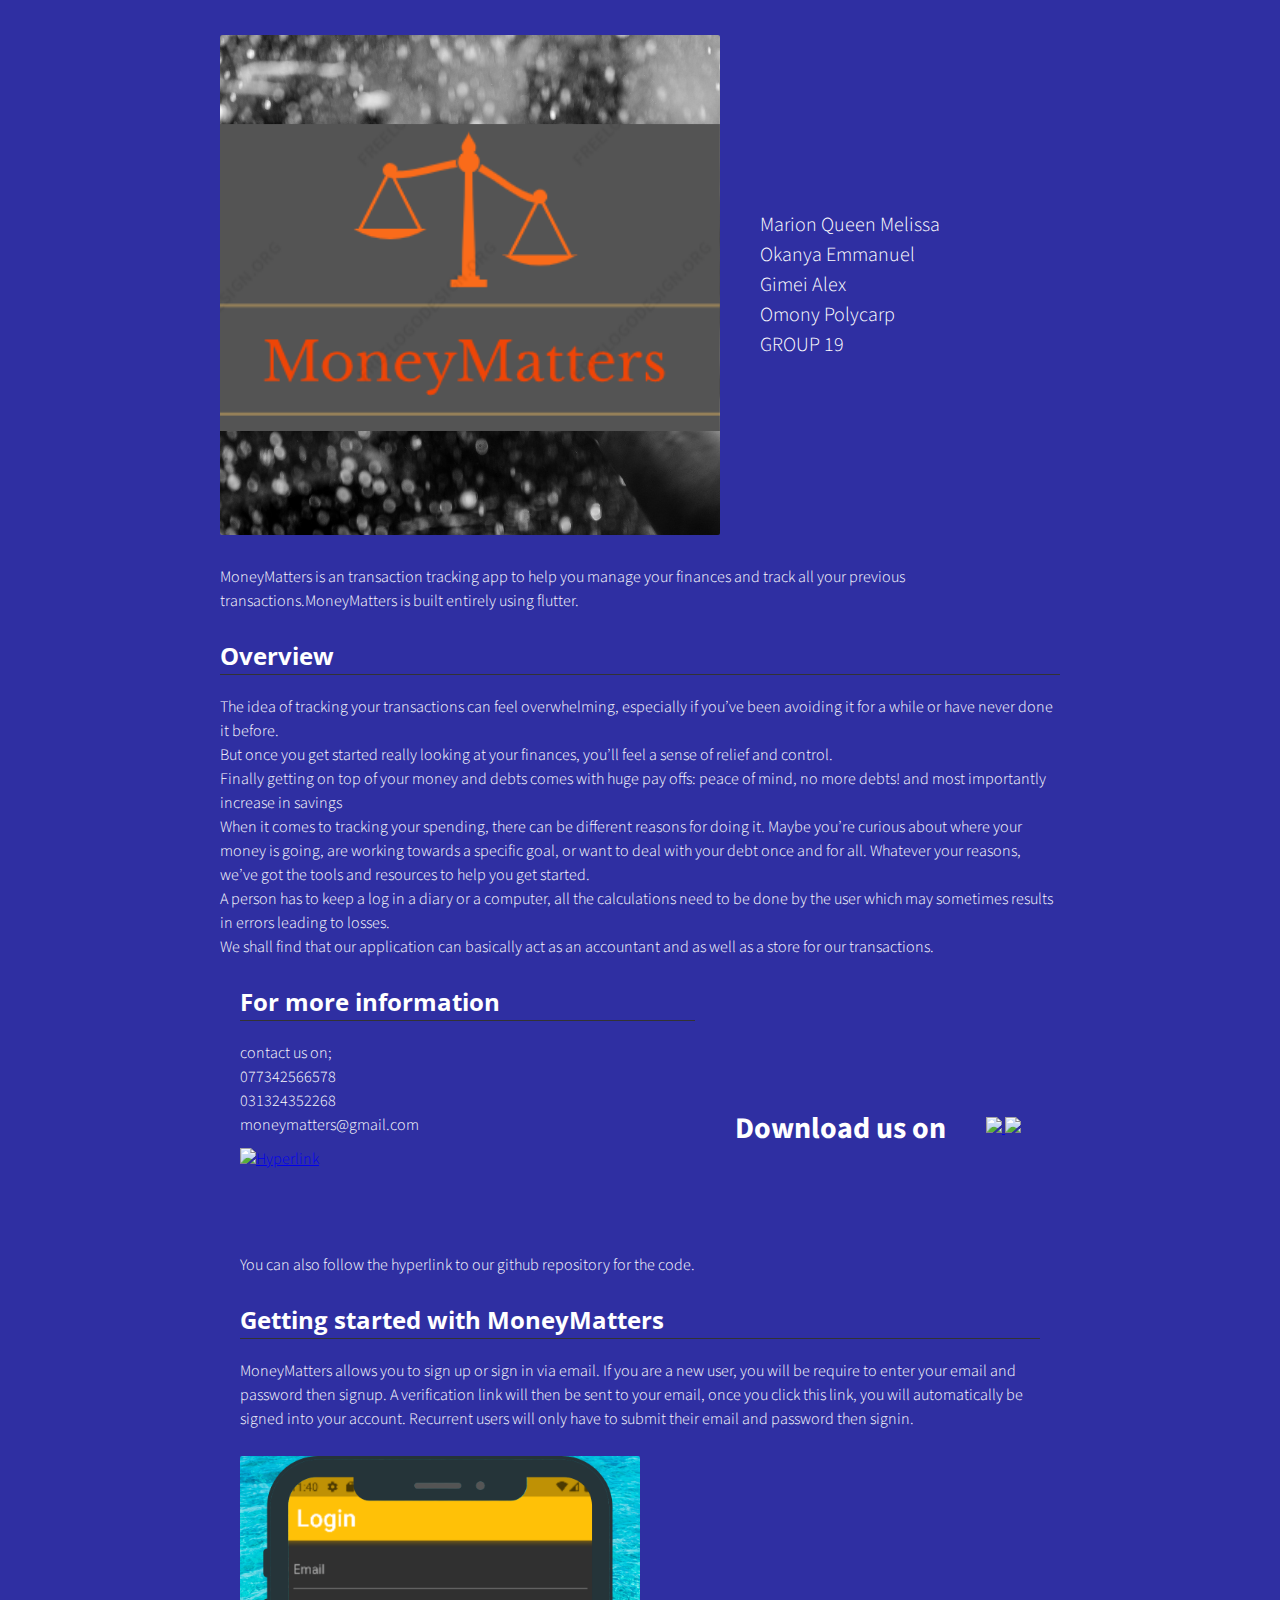
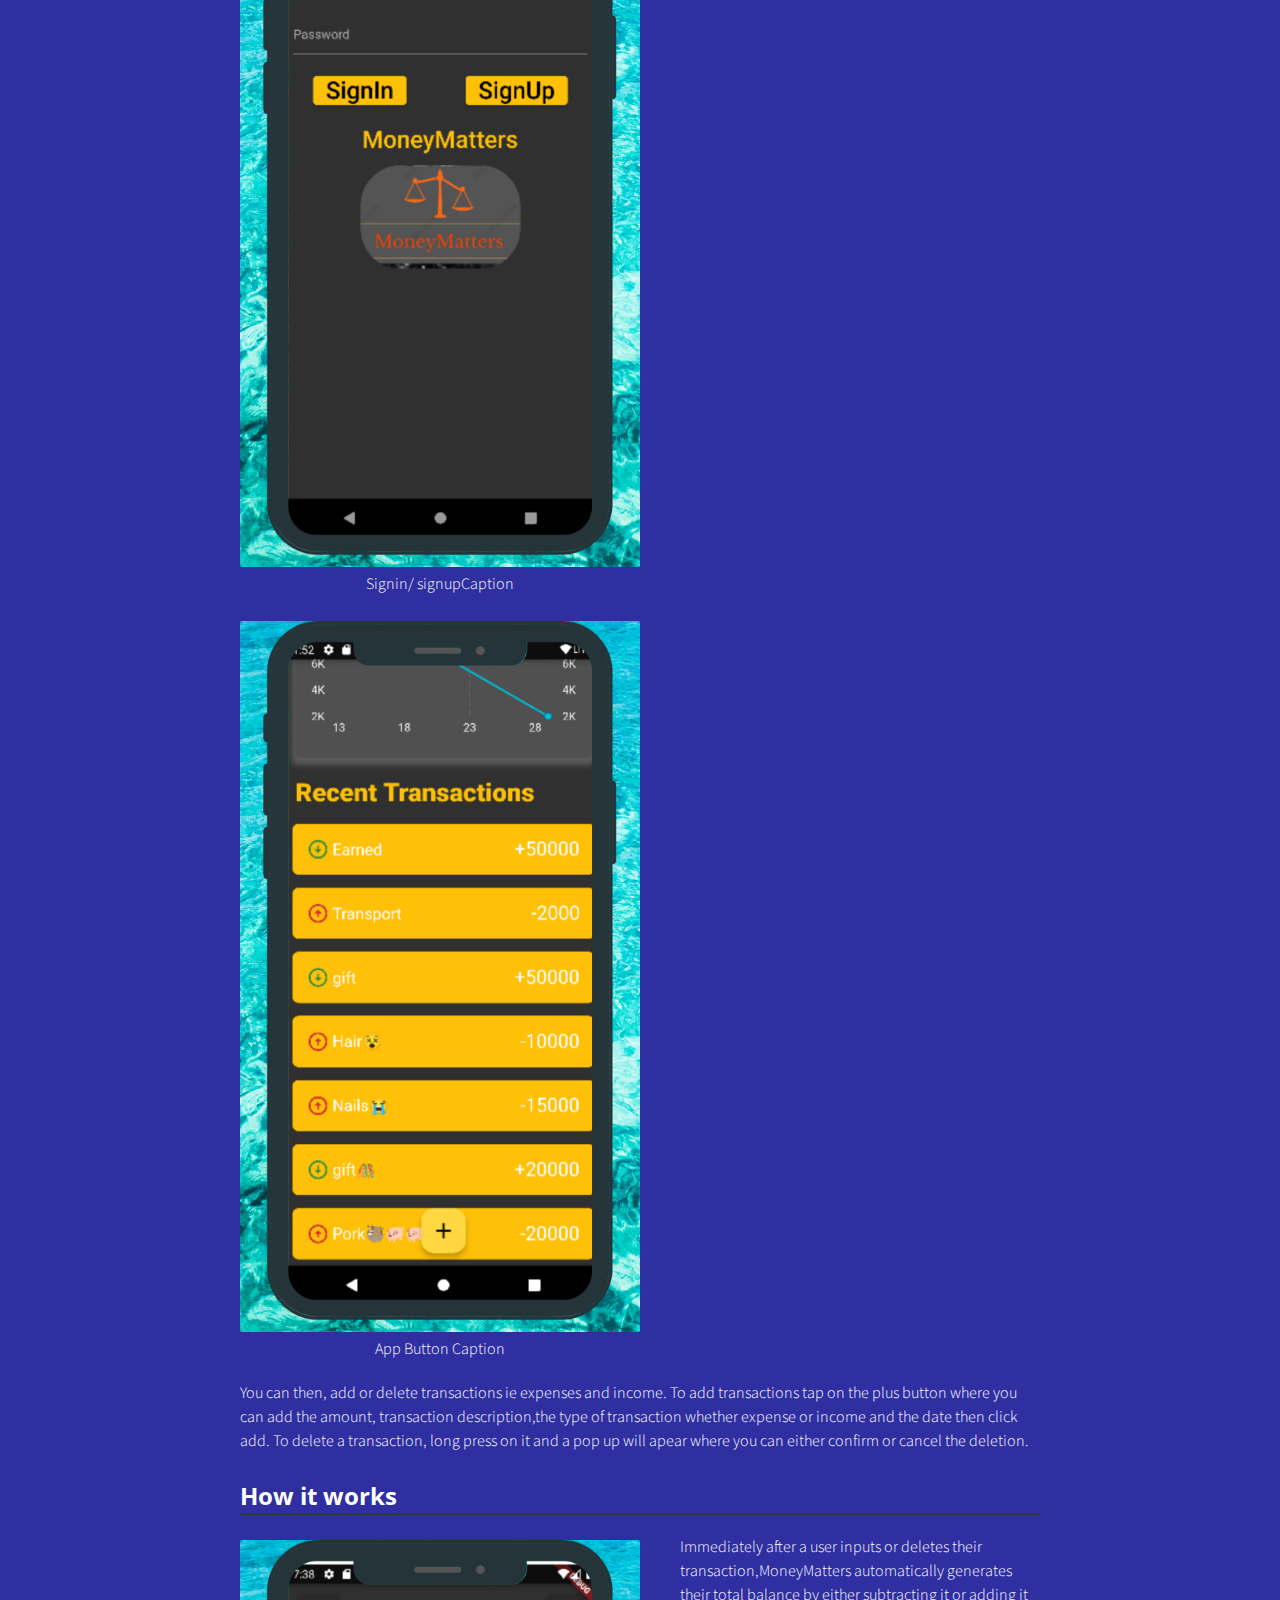
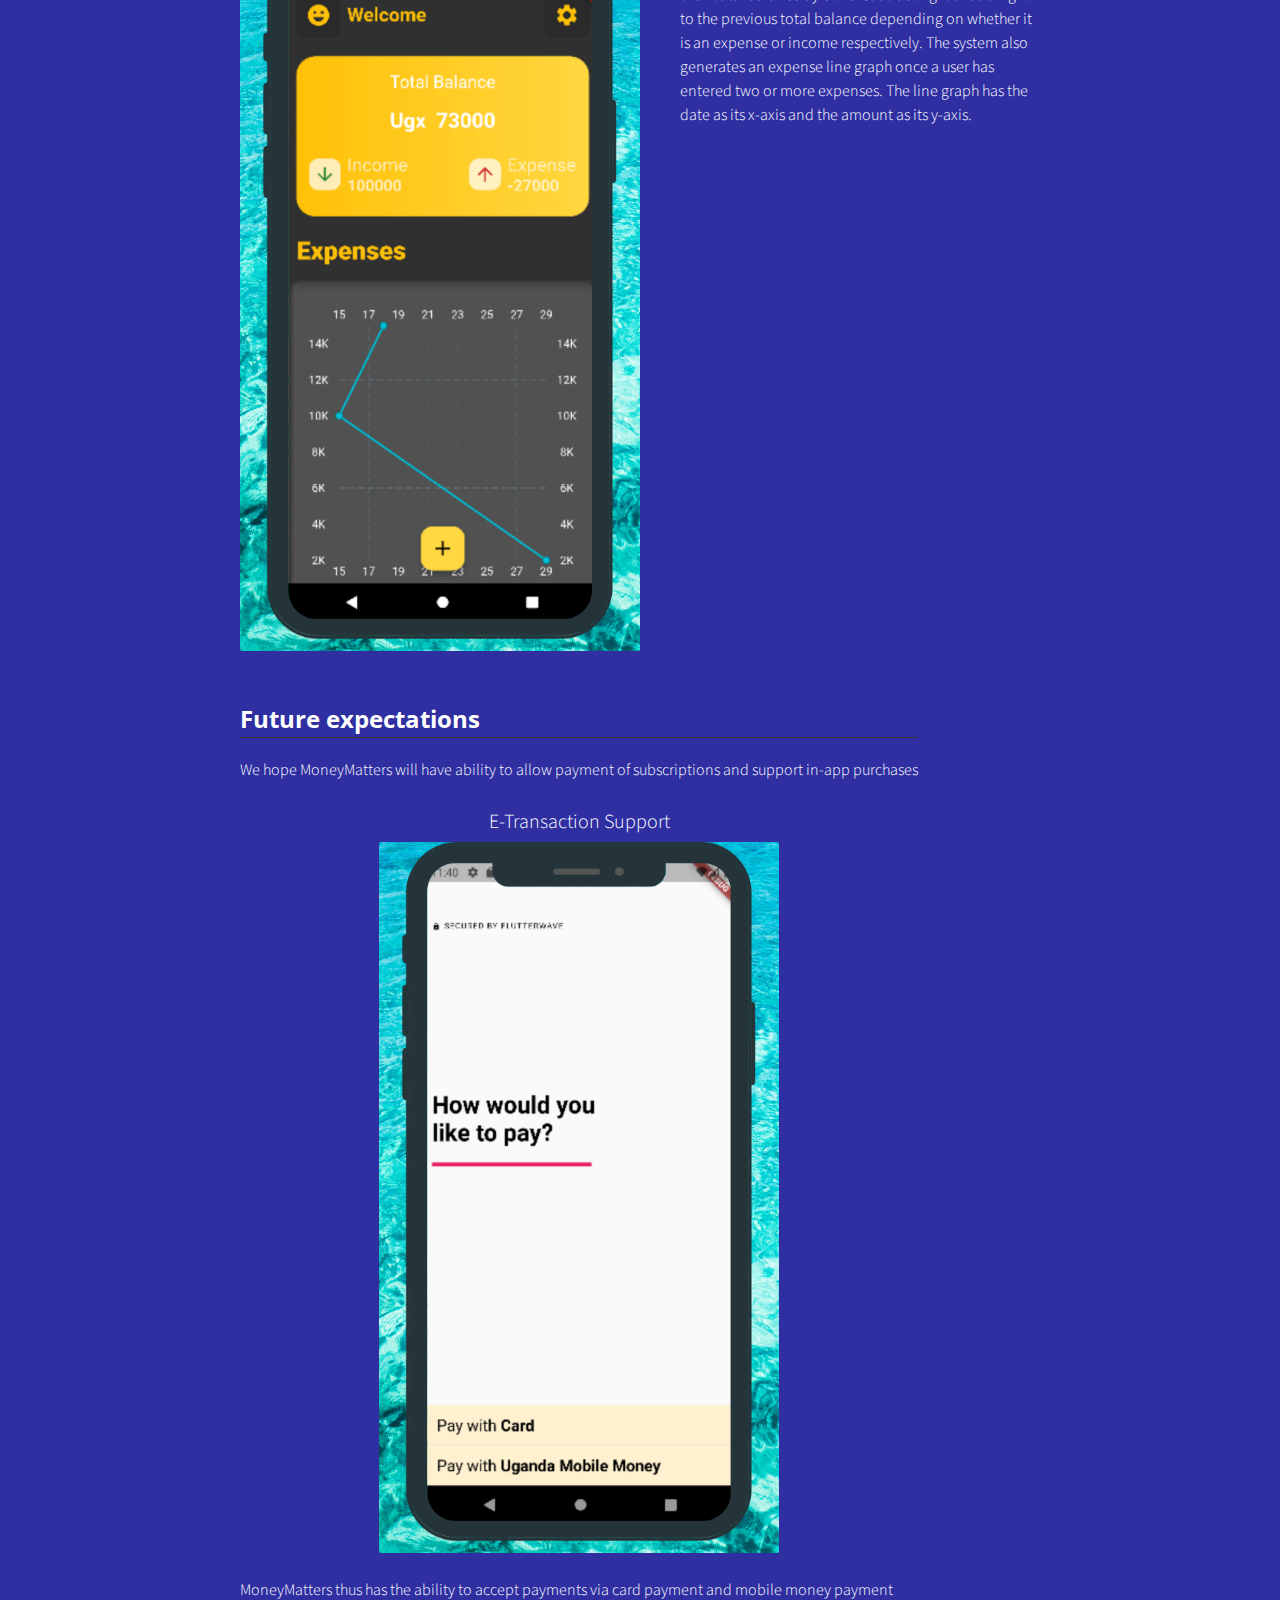
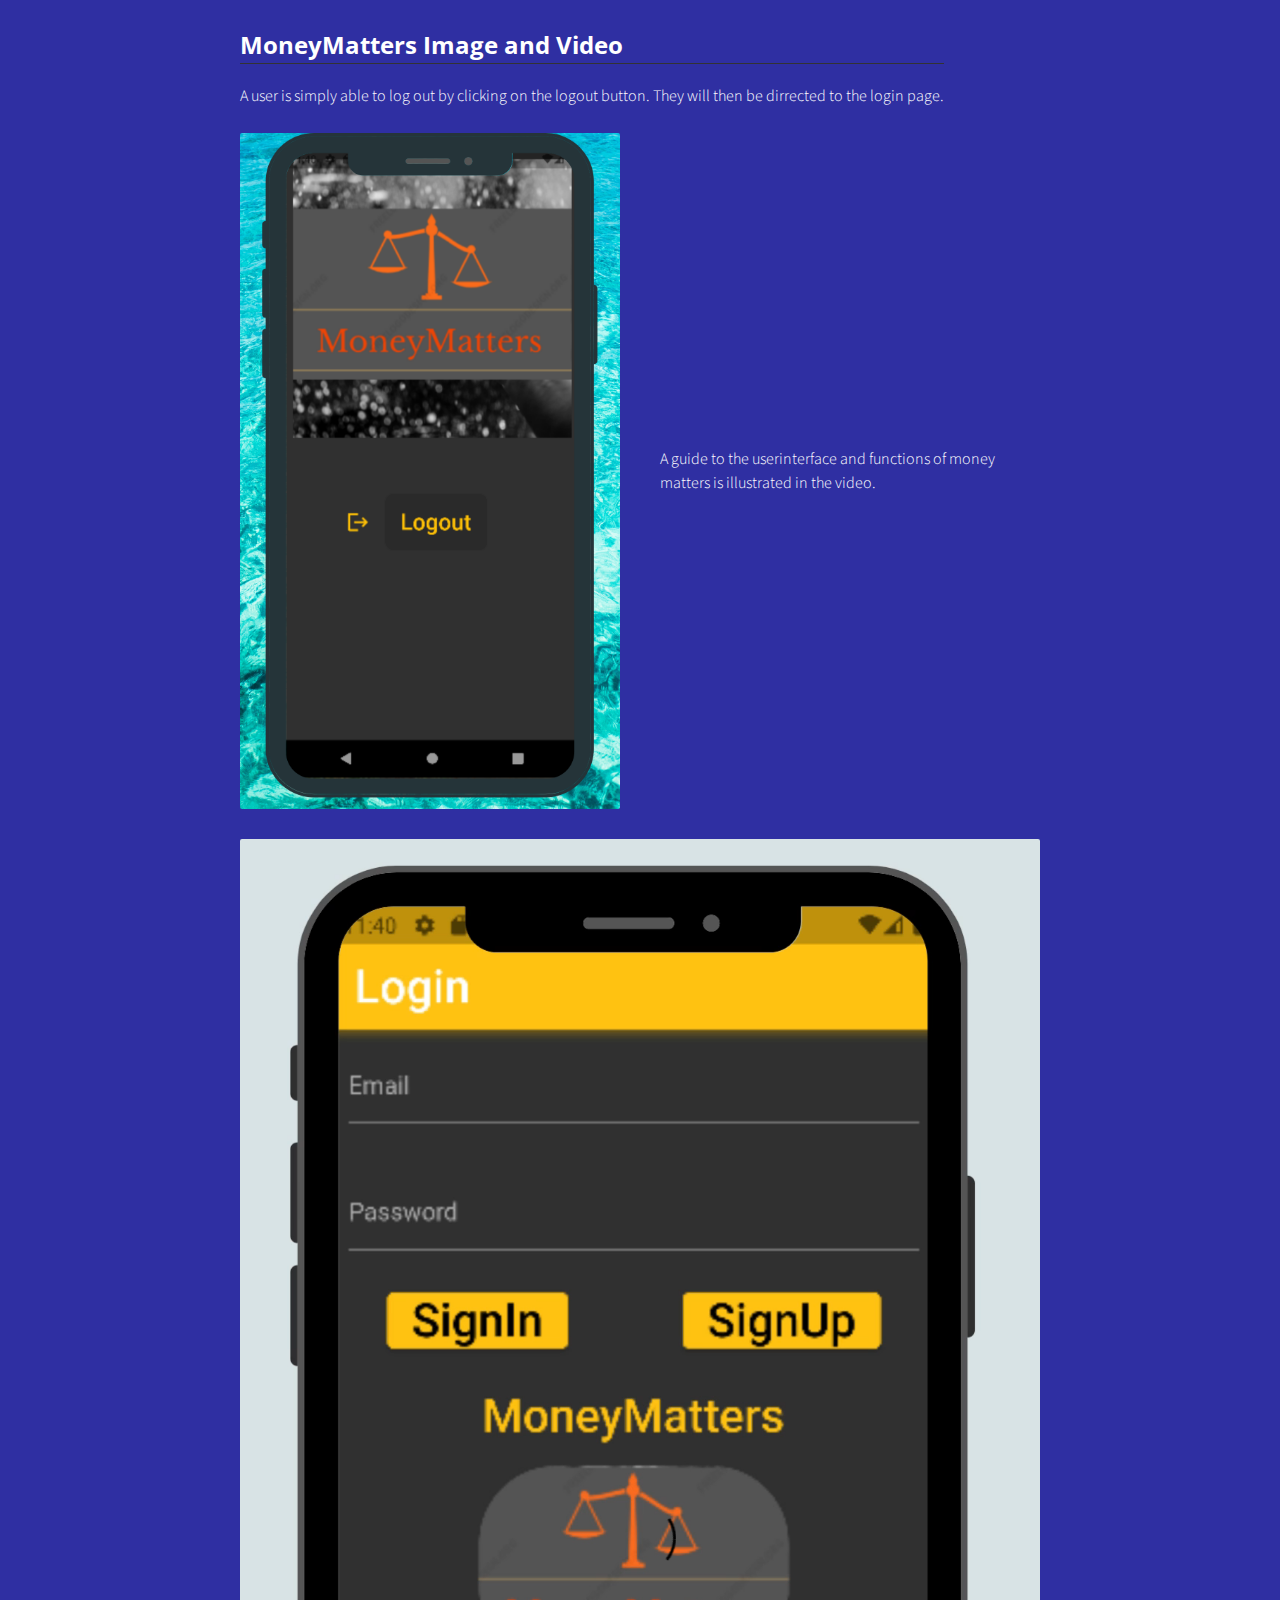
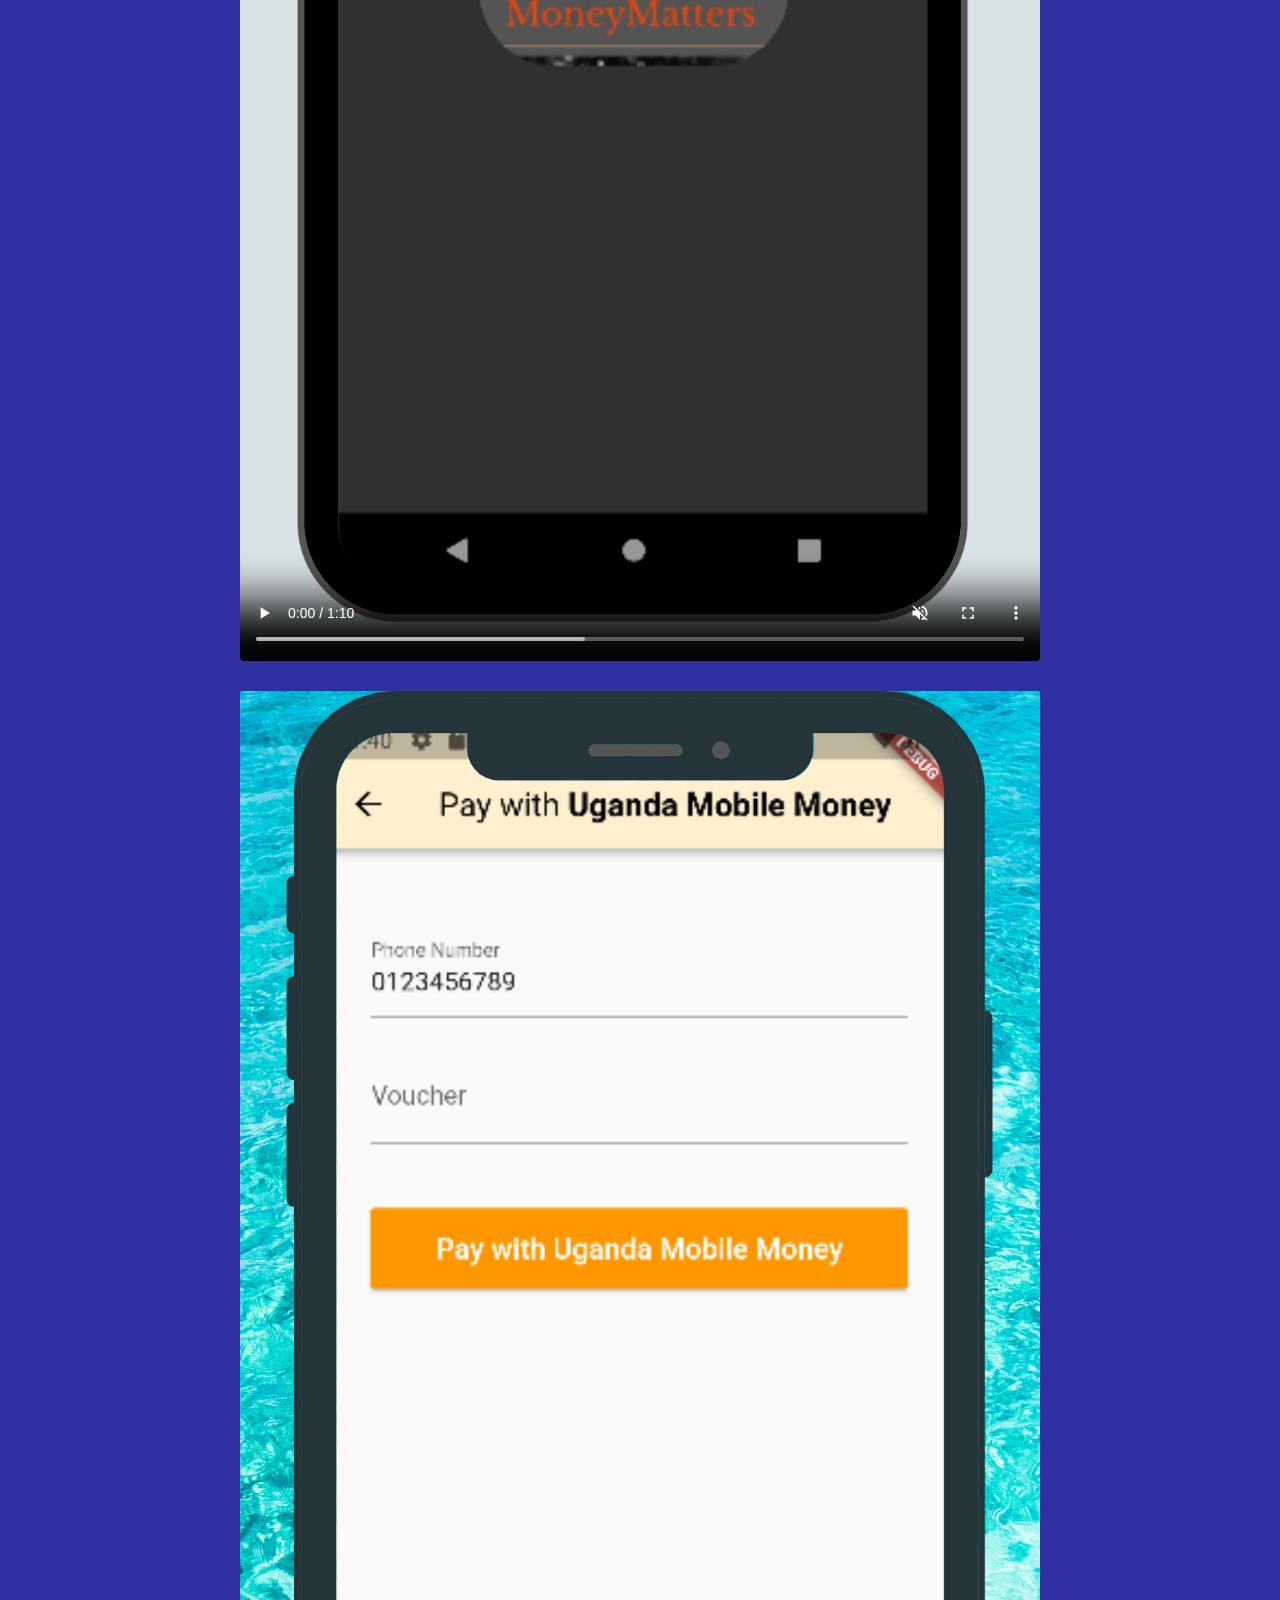
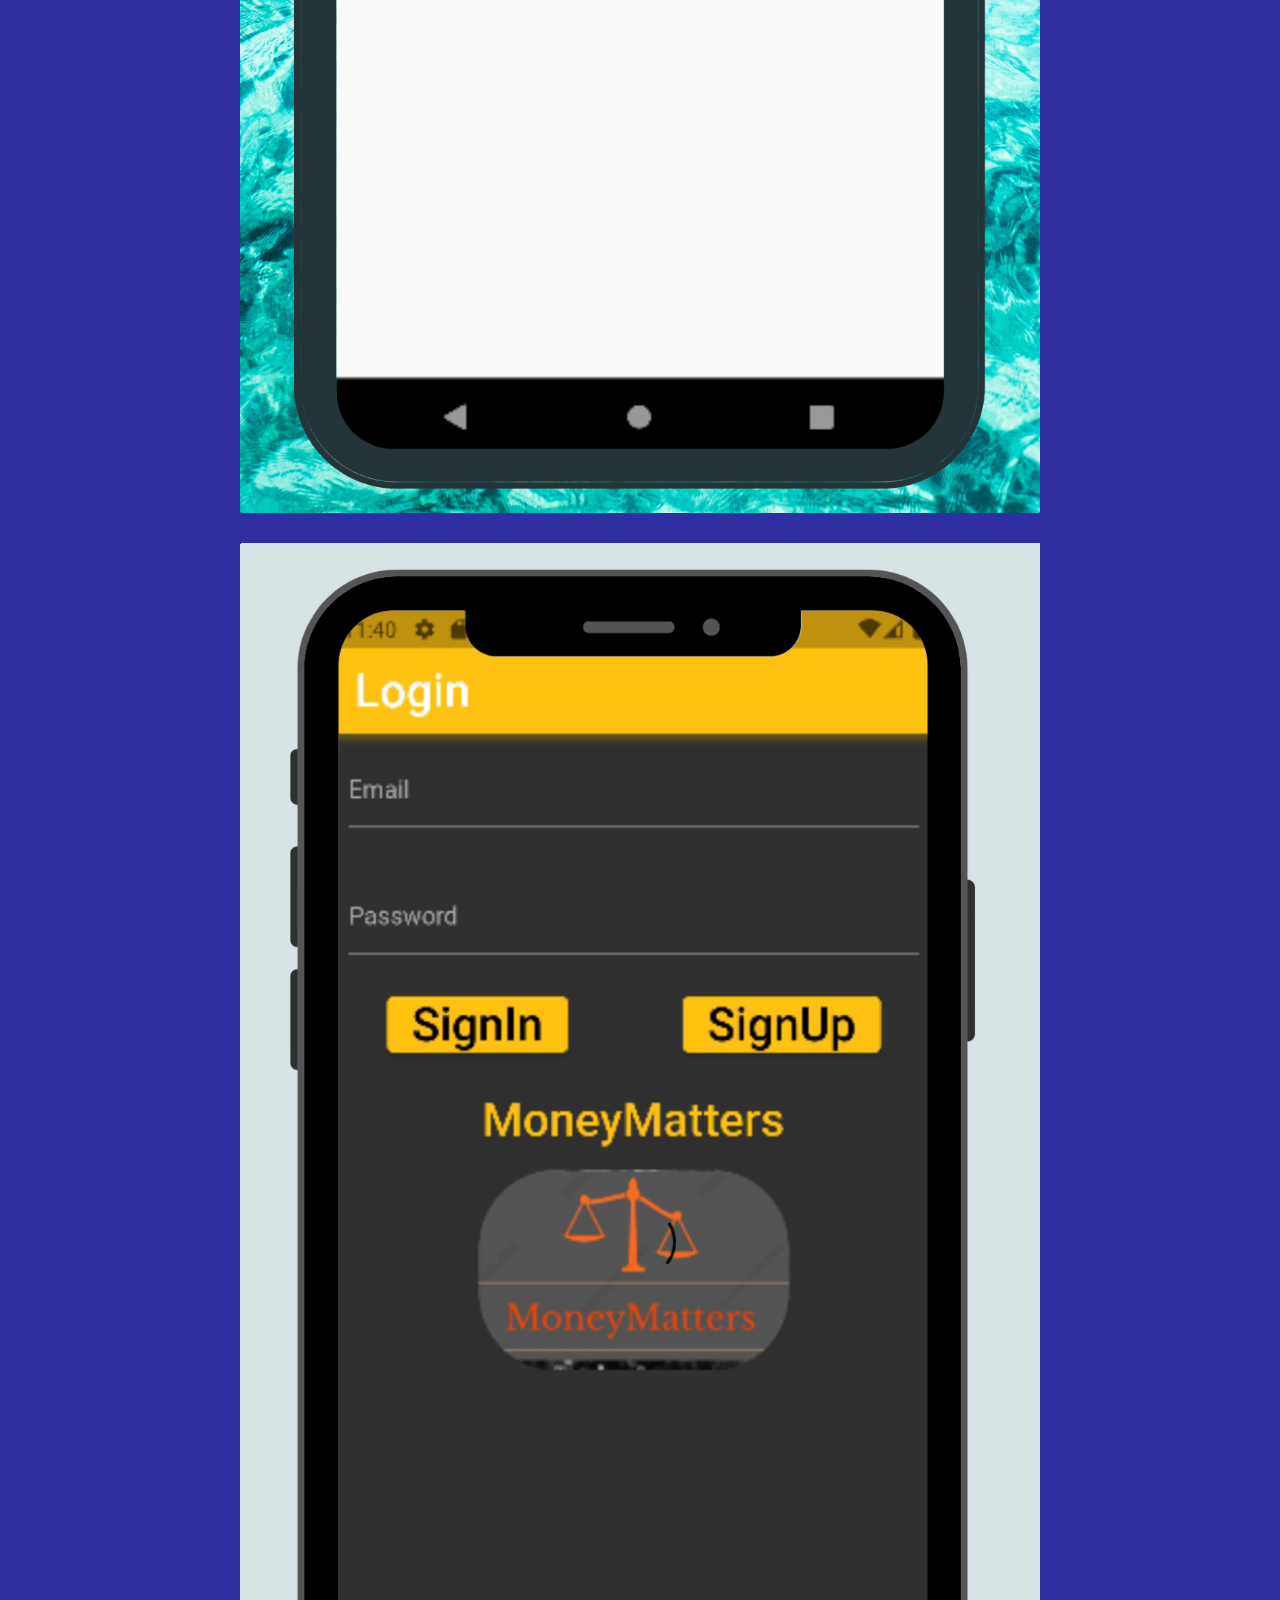
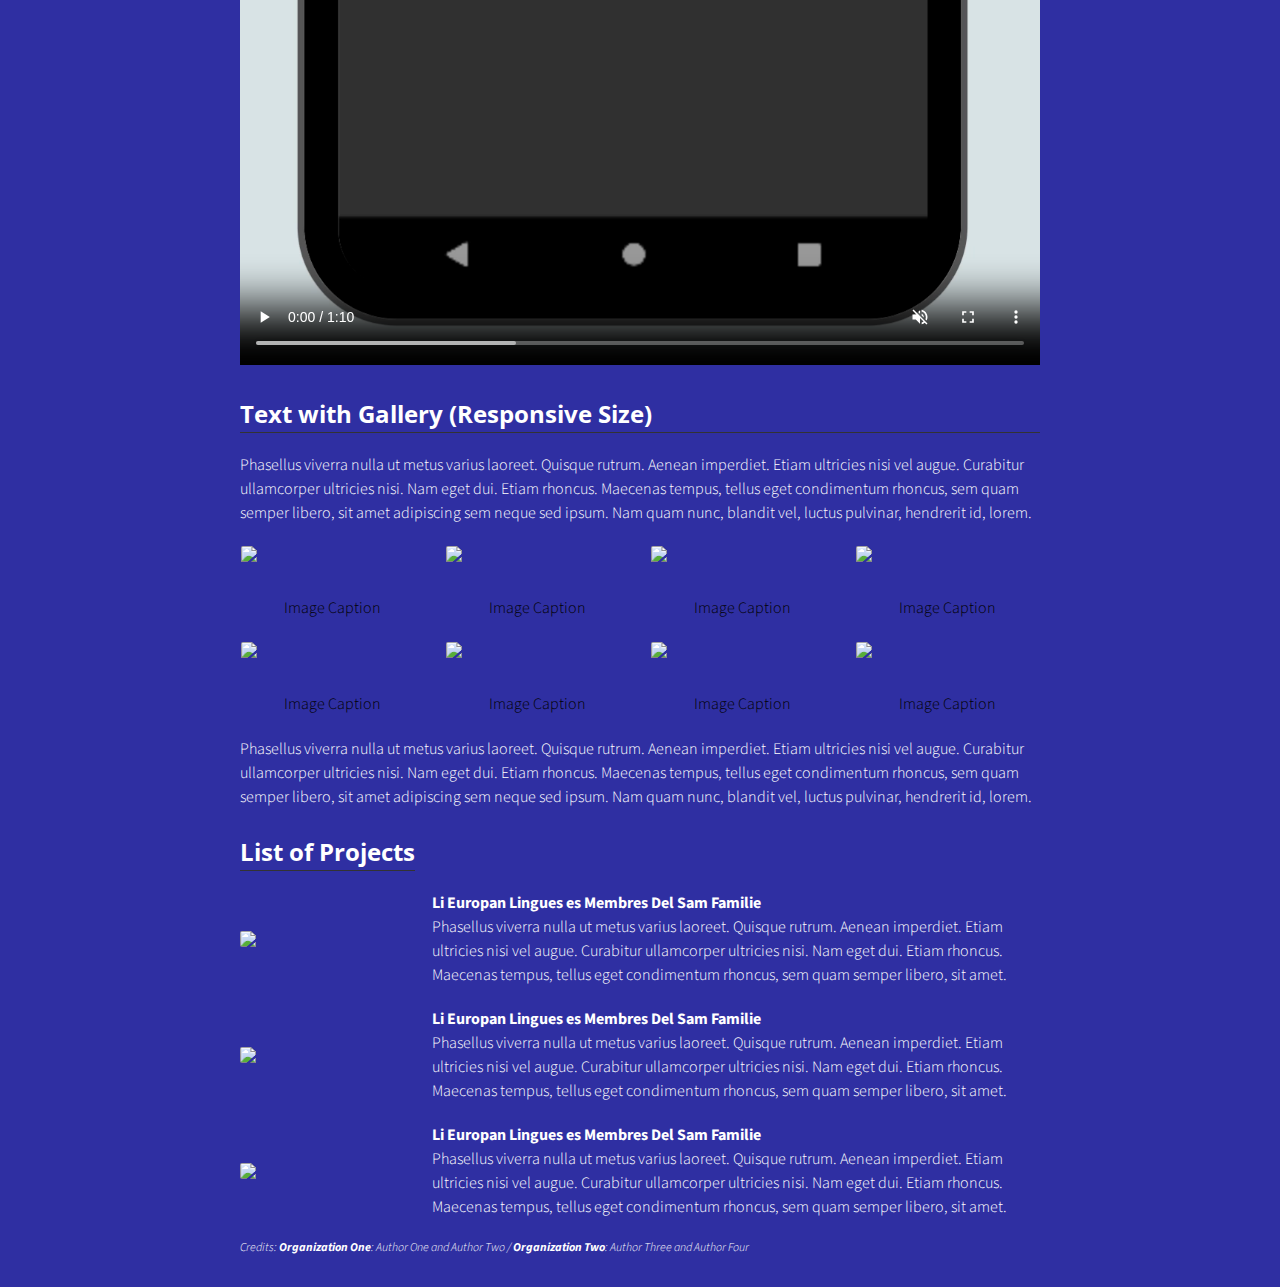
==== index.html @ f3c03878 "Update index.html" ====
<!doctype html>
<html>

<head>
  <title>MoneyMatters-expense/income Tracker</title>
  <meta charset="utf-8" name="viewport" content="width=device-width, initial-scale=1">
  <link href="css/frame.css" media="screen" rel="stylesheet" type="text/css" />
  <link href="css/controls.css" media="screen" rel="stylesheet" type="text/css" />
  <link href="css/custom.css" media="screen" rel="stylesheet" type="text/css" />
  <link href='https://fonts.googleapis.com/css?family=Open+Sans:400,700' rel='stylesheet' type='text/css'>
  <link href='https://fonts.googleapis.com/css?family=Open+Sans+Condensed:300,700' rel='stylesheet' type='text/css'>
  <link href="https://fonts.googleapis.com/css?family=Source+Sans+Pro:400,700" rel="stylesheet">
  <script src="https://ajax.googleapis.com/ajax/libs/jquery/3.3.1/jquery.min.js"></script>
  <script src="js/menu.js"></script>
  <style>
    .menu-index {
      color: rgb(255, 255, 255) !important;
      opacity: 1 !important;
      font-weight: 700 !important;
    }
  </style>
</head>

<body style="background-color:#2F2FA2;">
  <div class="menu-container"></div>
  <div class="content-container">
    <div class="content">
      <div class="content-table flex-column">
        <!-------------------------------------------------------------------------------------------->
        <!--Start Intro-->
        <div class="flex-row">
          <div class="flex-item flex-column">
            <img class="image" src="img/MoneyMattersLogo.png">
          </div>
          <div class="flex-item flex-column">
            <p class="text text-large">
              <a target="_blank" href="javascript:void(0)">Marion Queen Melissa</a><br>
              <a target="_blank" href="javascript:void(0)">Okanya Emmanuel</a><br>
              <a target="_blank" href="javascript:void(0)">Gimei Alex</a><br>
              <a target="_blank" href="javascript:void(0)">Omony Polycarp </a><br>
              <a target="_blank" href="javascript:void(0)">GROUP 19</a><br>
            </p>
          </div>
        </div>
        <div class="flex-row">
          <div class="flex-item flex-column">
            <p class="text add-top-margin">
              MoneyMatters is an transaction tracking app to help you manage your finances and track all your previous transactions.MoneyMatters is built entirely using flutter.
            </p>
          </div>
        </div>
        <!--End Intro-->
        <!-------------------------------------------------------------------------------------------->
        <!--Start Text Only-->
        <div class="flex-row">
          <div class="flex-item flex-column">
            <h2 class="add-top-margin">Overview</h2>
            <hr>
            <p class="text">
              The idea of tracking your transactions can feel overwhelming, especially if you’ve been avoiding it for a while or have never done it before.</br>
              But once you get started really looking at your finances, you’ll feel a sense of relief and control. </br>
              Finally getting on top of your money and debts comes with huge pay offs: peace of mind, no more debts! and most importantly increase in savings</br>
              When it comes to tracking your spending, there can be different reasons for doing it. Maybe you’re curious about where your money is going, are working towards a specific goal, or want to deal with your debt once and for all. 
              Whatever your reasons, we’ve got the tools and resources to help you get started.</br> 
              A person has to keep a log in a diary or a computer, all the calculations need to be done by the user which may sometimes results in errors leading to losses.</br>
              We shall find that our application can basically act as an accountant and as well as a store for our transactions. 
        <!-------------------------------------------------------------------------------------------->
        <!--Start Text with Buttons-->
        <div class="flex-row">
          <div class="flex-item flex-column">
            <h2 class="add-top-margin">For more information</h2>
            <hr>
            <p class="text">
              contact us on;</br>
                 077342566578</br>
                 031324352268</br>
                 moneymatters@gmail.com
            </p>
            <!--<div class="control-group">
             <button class="custom-button">Default</button>
              <button class="custom-button custom-button-primary">Primary</button>
              <button class="custom-button custom-button-danger">Danger</button>
              <button class="custom-button custom-button-info">Info</button>
              <button class="custom-button" disabled>Disabled</button>
              <a class="custom-button" target="_blank" href="https://github.com/MarionQueenMelissa" target="_blank">Hyperlink</a>
              <button class="custom-button custom-button-primary stretch-on-mobile">Stretch on Mobile</button>
            </div>-->
           <!-- <div class="control-group">
              <button class="custom-button pulse-black">Pulse</button>
              <button class="custom-button custom-button-primary pulse-primary">Pulse</button>
              <button class="custom-button custom-button-danger pulse-danger">Pulse</button>
              <button class="custom-button custom-button-info pulse-info">Pulse</button>
            </div>
            <div class="control-group">
              <button class="custom-button-flat"><img src="img/home.png"></button>
              <button class="custom-button-flat" disabled><img src="img/home.png"></button>
              <button class="custom-button-flat small"><img src="img/home.png"></button>
              <button class="custom-button-flat large"><img src="img/home.png"></button>
            </div>
            <div class="control-group">
             <button class="custom-button-flat"><img src="img/calendar.png"></button>
              <button class="custom-button-flat"><img src="img/play.png"></button>
              <button class="custom-button-flat"><img src="img/pause.png"></button>
              <button class="custom-button-flat"><img src="img/stop.png"></button>
              <button class="custom-button-flat"><img src="img/terrain.png"></button>
              <button class="custom-button-flat"><img src="img/close.png"></button>
              <button class="custom-button-flat"><img src="img/collection.png"></button>
              <button class="custom-button-flat"><img src="img/next.png"></button>
              <button class="custom-button-flat"><img src="img/back.png"></button>
              <button class="custom-button-flat"><img src="img/setting.png"></button>
              <button class="custom-button-flat"><img src="img/book.png"></button>
              <button class="custom-button-flat"><img src="img/user.png"></button>
              <button class="custom-button-flat"><img src="img/share.png"></button>
              <a class="custom-button-flat" href="https://github.com/MarionQueenMelissa" target="_blank">
                <img src="img/link.png">
              </a>
            </div>-->
            <div class="control-group">
             <!-- <button class="custom-button-flat"><img src="img/home.png"><span>Home</span></button>
              <button class="custom-button-flat" disabled><img src="img/home.png"><span>Disabled</span></button>
              <button class="custom-button-flat small"><img src="img/home.png"><span>Small</span></button>
              <button class="custom-button-flat large"><img src="img/home.png"><span>Large</span></button>
            </div>-->
            <div class="control-group">
             <!-- <button class="custom-button-flat"><img src="img/calendar.png"><span>Calendar</span></button>
              <button class="custom-button-flat"><img src="img/play.png"><span>Play</span></button>
              <button class="custom-button-flat"><img src="img/stop.png"><span>Stop</span></button>
              <button class="custom-button-flat"><img src="img/terrain.png"><span>Terrain</span></button>
              <button class="custom-button-flat"><img src="img/close.png"><span>Close</span></button>
              <button class="custom-button-flat"><img src="img/collection.png"><span>Collection</span></button>
              <button class="custom-button-flat"><img src="img/next.png"><span>Next</span></button>
              <button class="custom-button-flat"><img src="img/back.png"><span>Back</span></button>
              <button class="custom-button-flat"><img src="img/setting.png"><span>Setting</span></button>
              <button class="custom-button-flat"><img src="img/book.png"><span>Tutorial</span></button>
              <button class="custom-button-flat"><img src="img/user.png"><span>User</span></button>
              <button class="custom-button-flat"><img src="img/share.png"><span>Share</span></button>-->
              <a class="custom-button-flat" href="https://github.com/MarionQueenMelissa/moneymatters" target="_blank">
                <img src="img/link.png"><span>Hyperlink</span>
              </a>
            <!--  <button class="custom-button-flat stretch-on-mobile"><img src="img/play.png"><span>Stretch on Mobile</span></button>-->
            </div>
           <!-- <div class="control-group">
              <button class="custom-button-flat pulse-black"><img src="img/home.png"><span>Pulse</span></button>
              <button class="custom-button-flat pulse-primary"><img src="img/home.png"><span>Pulse</span></button>
              <button class="custom-button-flat pulse-danger"><img src="img/home.png"><span>Pulse</span></button>
              <button class="custom-button-flat pulse-info"><img src="img/home.png"><span>Pulse</span></button>
            </div>-->
            <p class="text">
              </br>
              </br>
              </br>
              
You can also follow the hyperlink to our github repository for the code.
              </br>
            </p>
          </div>
        </div>
        <div class="flex-row-space-between">
          <div class="flex-item flex-column">
            <p class="text badge-text">Download us on</p>
          </div>
          <div class="flex-item flex-column">
            <div class="control-group">
              <a href="javascript:void(0)" target="_blank" class="custom-image-button">
                <img src="img/app-store-badge.png" width="150">
              </a>
              <a href="javascript:void(0)" target="_blank" class="custom-image-button">
                <img src="img/google-play-badge.png" width="150">
              </a>
            </div>
          </div>
        </div>
       <!-- <div class="flex-row">
          <div class="flex-item flex-column">
            <p class="text">

</p>
            <div class="control-group">
              <input class="custom-textbox stretch-on-mobile" type="text" placeholder="e.g., 15213">
              <textarea class="custom-textbox stretch-on-mobile" placeholder="e.g., 15213"></textarea>
            </div>
            <div class="control-group">
              <input class="custom-textbox stretch-on-mobile" value="http://MoneyMatters.me/" type="text" readonly>
              <textarea class="custom-textbox stretch-on-mobile" readonly>Phasellus viverra nulla ut metus varius laoreet.</textarea>
            </div>
            <p class="text">
              Ma quande lingues coalesce, li grammatica del resultant lingue es plu simplic e regulari quam ti del
              coalescent lingues. Li nov lingua franca va esser plu simplic e regulari quam li existent Europan lingues.
              It va esser tam simplic quam Occidental in fact, it va esser Occidental. A un Angleso it va semblar un
              simplificat Angles, quam un skeptic Cambridge amico dit me.
            </p>
          </div>
        </div>-->
        <!--End Text with Buttons-->
        <!-------------------------------------------------------------------------------------------->
        <!--Start Text with Images and Image buttons-->
        <div class="flex-row">
          <div class="flex-item flex-column">
            <h2 class="add-top-margin"> Getting started with MoneyMatters</h2>
            <hr>
            <p class="text">
              MoneyMatters allows you to sign up or sign in via email.
If you are a new user, you will be require to enter your email and password then signup. 
A verification link will then be sent to your email, once you click this link, you will automatically be signed into your account.
Recurrent users will only have to submit their email and password then signin.

               
            </p>
          </div>
        </div>
        <div class="flex-row-space-between">
          <div class="flex-item flex-column">
            <img class="image max-width-400" src="img/MM1.png">
            <p class="image-caption">Signin/ signupCaption</p>
          </div>
          <div class="flex-item flex-column">
            <a href="https://github.com/MarionQueenMelissa/moneymatters" target="_blank" class="image max-width-400">
              <img src="img/MM8.png">
            </a>
            <p class="image-caption">App Button Caption</p>
          </div>
        </div>
        <div class="flex-row">
          <div class="flex-item flex-column">
            <p class="text">
             You can then, add or delete transactions ie expenses and income.
              To add transactions tap on the plus button where you can add the amount, transaction description,the type of transaction whether expense or income and the date then click add.
              To delete a transaction, long press on it and a pop up will apear where you can either confirm or cancel the deletion.
            </p>
          </div>
        </div>
<!--<style>
  .container{
    width:90%;
      padding:20px;
      margin:100px auto;
      display:flex;
    flex-direction:row;
    justify-content:center;
    
  }
  .box{
    width:6%x;
    margin:0 10px;
    box_shadow:0 0 20px 2px rgba(0, 0, 0, 0.1);
  }
</style>
<div class ="container">
  <div class ="box">
    <img src="img/MM1.png">
  </div>
  <div class ="box">
    <img src="img/MM2.png">
  </div>
  <div class ="box">
    <img src="img/MM3.png">
  </div>
  <div class ="box">
    <img src="img/MM4.png">
  </div>
  <div class ="box">
    <img src="img/MM5.png">
  </div>
  <div class ="box">
    <img src="img/MM6.png">
  </div>
  <div class ="box">
    <img src="img/MM7.png">
  </div>
  <div class ="box">
    <img src="img/MM8.png">
  </div>
  <div class ="box">
    <img src="img/MM9.png">
  </div>
  <div class ="box">
    <img src="img/MM10.png">
  </div>
  <div class ="box">
    <img src="img/MM11.png">
  </div>
  <div class ="box">
    <img src="img/MM12.png">
  </div>
  <div class ="box">
    <img src="img/MM13.png">
  </div>
  <div class ="box">
    <img src="img/MM14.png">
  </div>
  <div class ="box">
    <img src="img/MM15.png">
  </div>
</div>-->
        <!--End Text with Images and Image buttons-->
        <!-------------------------------------------------------------------------------------------->
        <!--Start Text around Image-->
        <div class="flex-row">
          <div class="flex-item flex-column">
            <h2 class="add-top-margin">How it works</h2>
            <hr>
            <p class="text">
              <img class="image image-wrap-text max-width-400" src="img/MM9.png">
              Immediately after a user inputs or deletes their transaction,MoneyMatters automatically generates their total balance by either subtracting it or adding it to the previous total balance depending on whether it is an expense or income respectively.
              The system also generates an expense line graph once a user has entered two or more expenses. The line graph has the date as its x-axis and the amount as its y-axis.
            </p>
          </div>
        </div>
        <!--End Text around Image-->
        <!-------------------------------------------------------------------------------------------->
        <!--Start Text with Centered Image and Table-->
        <div class="flex-row">
          <div class="flex-item flex-column">
            <h2 class="add-top-margin">Future expectations</h2>
            <hr>
            <p class="text">
We hope MoneyMatters will have ability to allow payment of subscriptions and support in-app purchases 
            </p>
            <p class="text text-center graph-title">
              E-Transaction Support
            </p>
            <img class="image center max-width-400 add-top-margin-small" src="img/MM12.png">
            <p class="text">
MoneyMatters thus has the ability to accept payments via card payment and mobile money payment
            </p>
           <!-- <p class="text text-center graph-title">
              This is the title for the bottom table
            </p>-->
          <!--  <div class="custom-table-container center add-top-margin-small">
              <table class="custom-table">
                <thead>
                  <tr class="bg-color-gray">
                    <th>Number of</th>
                    <th class="text-center">Unique Users</th>
                    <th class="text-center">Smell Reports</th>
                    <th class="text-center">Interaction Events</th>
                  </tr>
                </thead>
                <tbody>
                  <tr>
                    <td>Enthusiasts</td>
                    <td class="text-center">9.4%</td>
                    <td class="text-center">50.6%</td>
                    <td class="text-center">44.8%</td>
                  </tr>
                  <tr class="bg-color-light-gray">
                    <td>Explorers</td>
                    <td class="text-center">36.1%</td>
                    <td class="text-center">37.3%</td>
                    <td class="text-center">27.3%</td>
                  </tr>
                  <tr>
                    <td>Contributors</td>
                    <td class="text-center">13.0%</td>
                    <td class="text-center">12.1%</td>
                    <td class="text-center">n/a</td>
                  </tr>
                  <tr class="bg-color-light-gray">
                    <td>Observers</td>
                    <td class="text-center">41.6%</td>
                    <td class="text-center">n/a</td>
                    <td class="text-center">27.9%</td>
                  </tr>
                </tbody>
                <tfoot>
                  <tr>
                    <td>Size (N)</td>
                    <td class="text-center">2,237</td>
                    <td class="text-center">8,112</td>
                    <td class="text-center">79,447</td>
                  </tr>
                </tfoot>
              </table>
            </div>
            <p class="text text-center graph-title">
              This is the title for the bottom very long scrollable table
            </p>
            <div class="custom-table-container center add-top-margin-small">
              <table class="custom-table">
                <thead>
                  <tr class="bg-color-gray">
                    <th class="text-center">Smell Rating</th>
                    <th class="text-center">2019</th>
                    <th class="text-center">2018</th>
                    <th class="text-center">2017</th>
                    <th class="text-center">2016</th>
                    <th class="text-center">2015</th>
                    <th class="text-center">2014</th>
                    <th class="text-center">2013</th>
                    <th class="text-center">2012</th>
                    <th class="text-center">2011</th>
                    <th class="text-center">2010</th>
                    <th class="text-center">2009</th>
                    <th class="text-center">2008</th>
                    <th class="text-center">2007</th>
                  </tr>
                </thead>
                <tbody>
                  <tr>
                    <td class="text-center">1</td>
                    <td class="text-center">1,711 (9.5%)</td>
                    <td class="text-center">1,199 (13.0%)</td>
                    <td class="text-center">1,658 (20.4%)</td>
                    <td class="text-center">1,199 (13.0%)</td>
                    <td class="text-center">1,658 (20.4%)</td>
                    <td class="text-center">1,199 (13.0%)</td>
                    <td class="text-center">1,658 (20.4%)</td>
                    <td class="text-center">1,199 (13.0%)</td>
                    <td class="text-center">1,658 (20.4%)</td>
                    <td class="text-center">1,199 (13.0%)</td>
                    <td class="text-center">1,658 (20.4%)</td>
                    <td class="text-center">1,199 (13.0%)</td>
                    <td class="text-center">1,658 (20.4%)</td>
                  </tr>
                  <tr class="bg-color-light-gray">
                    <td class="text-center">2</td>
                    <td class="text-center">798 (4.4%)</td>
                    <td class="text-center">497 (5.4%)</td>
                    <td class="text-center">665 (8.2%)</td>
                    <td class="text-center">497 (5.4%)</td>
                    <td class="text-center">665 (8.2%)</td>
                    <td class="text-center">497 (5.4%)</td>
                    <td class="text-center">665 (8.2%)</td>
                    <td class="text-center">497 (5.4%)</td>
                    <td class="text-center">665 (8.2%)</td>
                    <td class="text-center">497 (5.4%)</td>
                    <td class="text-center">665 (8.2%)</td>
                    <td class="text-center">497 (5.4%)</td>
                    <td class="text-center">665 (8.2%)</td>
                  </tr>
                  <tr>
                    <td class="text-center">3</td>
                    <td class="text-center">4,305 (23.9%)</td>
                    <td class="text-center">2,649 (28.8%)</td>
                    <td class="text-center">2,246 (27.7%)</td>
                    <td class="text-center">2,649 (28.8%)</td>
                    <td class="text-center">2,246 (27.7%)</td>
                    <td class="text-center">2,649 (28.8%)</td>
                    <td class="text-center">2,246 (27.7%)</td>
                    <td class="text-center">2,649 (28.8%)</td>
                    <td class="text-center">2,246 (27.7%)</td>
                    <td class="text-center">2,649 (28.8%)</td>
                    <td class="text-center">2,246 (27.7%)</td>
                    <td class="text-center">2,649 (28.8%)</td>
                    <td class="text-center">2,246 (27.7%)</td>
                  </tr>
                  <tr class="bg-color-light-gray">
                    <td class="text-center">4</td>
                    <td class="text-center">5,804 (32.3%)</td>
                    <td class="text-center">2,932 (31.9%)</td>
                    <td class="text-center">2,171 (26.8%)</td>
                    <td class="text-center">2,932 (31.9%)</td>
                    <td class="text-center">2,171 (26.8%)</td>
                    <td class="text-center">2,932 (31.9%)</td>
                    <td class="text-center">2,171 (26.8%)</td>
                    <td class="text-center">2,932 (31.9%)</td>
                    <td class="text-center">2,171 (26.8%)</td>
                    <td class="text-center">2,932 (31.9%)</td>
                    <td class="text-center">2,171 (26.8%)</td>
                    <td class="text-center">2,932 (31.9%)</td>
                    <td class="text-center">2,171 (26.8%)</td>
                  </tr>
                  <tr>
                    <td class="text-center">5</td>
                    <td class="text-center">5,356 (29.8%)</td>
                    <td class="text-center">1,918 (20.9%)</td>
                    <td class="text-center">1,372 (16.9%)</td>
                    <td class="text-center">1,918 (20.9%)</td>
                    <td class="text-center">1,372 (16.9%)</td>
                    <td class="text-center">1,918 (20.9%)</td>
                    <td class="text-center">1,372 (16.9%)</td>
                    <td class="text-center">1,918 (20.9%)</td>
                    <td class="text-center">1,372 (16.9%)</td>
                    <td class="text-center">1,918 (20.9%)</td>
                    <td class="text-center">1,372 (16.9%)</td>
                    <td class="text-center">1,918 (20.9%)</td>
                    <td class="text-center">1,372 (16.9%)</td>
                  </tr>
                </tbody>
                <tfoot>
                  <tr>
                    <td class="text-center">Sum</td>
                    <td class="text-center">17,974</td>
                    <td class="text-center">9,195</td>
                    <td class="text-center">8,112</td>
                    <td class="text-center">9,195</td>
                    <td class="text-center">8,112</td>
                    <td class="text-center">9,195</td>
                    <td class="text-center">8,112</td>
                    <td class="text-center">9,195</td>
                    <td class="text-center">8,112</td>
                    <td class="text-center">9,195</td>
                    <td class="text-center">8,112</td>
                    <td class="text-center">9,195</td>
                    <td class="text-center">8,112</td>
                  </tr>
                </tfoot>
              </table>
            </div>
            <p class="text">
              Li Europan lingues es membres del sam familie. Lor separat existentie es un myth. Por scientie, musica,
              sport etc, litot Europa usa li sam vocabular. Li lingues differe solmen in li grammatica, li pronunciation e
              li plu commun vocabules. Omnicos directe al desirabilite de un nov lingua franca: On refusa continuar payar
              custosi traductores. At solmen va esser.
            </p>-->
          </div>
        </div>
        <!--End Text with Centered Image and Table-->
        <!-------------------------------------------------------------------------------------------->
        <!--Start Text with Adaptive Image-->
       <!-- <div class="flex-row">
          <div class="flex-item flex-column">
            <h2 class="add-top-margin">Adaptive Image</h2>
            <hr>
            <p class="text">
              Li Europan lingues es membres del sam familie. Lor separat existentie es un myth. Por scientie, musica,
              sport etc, litot Europa usa li sam vocabular. Li lingues differe solmen in li grammatica, li pronunciation e
              li plu commun vocabules. Omnicos directe al desirabilite de un nov lingua franca: On refusa continuar payar
              custosi traductores. At solmen va esser.
            </p>
            <a class="image adaptive-image" style="background-image: url('img/dummay-img-long.png'); min-height: 150px;" href="img/dummay-img-long.png" target="_blank"></a>
            <p class="text">
              Li Europan lingues es membres del sam familie. Lor separat existentie es un myth. Por scientie, musica,
              sport etc, litot Europa usa li sam vocabular. Li lingues differe solmen in li grammatica, li pronunciation e
              li plu commun vocabules. Omnicos directe al desirabilite de un nov lingua franca: On refusa continuar payar
              custosi traductores. At solmen va esser.
            </p>
          </div>
        </div>-->
        <!--End Text with Adaptive Image-->
        <!-------------------------------------------------------------------------------------------->
        <!--Start Text with Images and Videos-->
        <div class="flex-row">
          <div class="flex-item flex-column">
            <h2 class="add-top-margin">MoneyMatters Image and Video</h2>
            <hr>
            <p class="text">
           A user is simply able to log out by clicking on the logout button.
              They will then be dirrected to the login page.
            </p>
          </div>
        </div>
        <div class="flex-row">
          <div class="flex-item flex-item-stretch flex-column">
            <img class="image" src="img/MM15.png">
          </div>
          <div class="flex-item flex-item-stretch flex-column">
            <p class="text">
A guide to the userinterface and functions of money matters is illustrated in the video.
            </p>
          </div>
        </div>
        <div class="flex-row">
          <div class="flex-item flex-item-stretch flex-column">
            <video preload controls autoplay loop muted playsinline class="image">
              <source src="vid/MoneyMatters.mp4" type="video/mp4">
              Your browser does not support the video tag.
            </video>
          </div>
         <!-- <div class="flex-item flex-item-stretch flex-column">
            <p class="text">
              Sed ut perspiciatis unde omnis iste natus error sit voluptatem accusantium doloremque laudantium, totam rem
              aperiam, eaque ipsa quae ab illo inventore veritatis et quasi architecto beatae vitae dicta sunt explicabo.
              Nemo enim ipsam voluptatem quia voluptas sit aspernatur aut odit aut fugit, sed quia consequuntur magni
              dolores eos qui ratione voluptatem sequi nesciunt. Neque porro quisquam est, qui dolorem ipsum quia dolor
              sit amet, consectetur, adipisci velit, sed quia non numquam eius modi tempora incidunt ut labore et dolore
              magnam.
            </p>
          </div>-->
        </div>
       <!-- <div class="flex-row">
          <div class="flex-item flex-column">
            <p class="text">
              Ma quande lingues coalesce, li grammatica del resultant lingue es plu simplic e regulari quam ti del
              coalescent lingues. Li nov lingua franca va esser plu simplic e regulari quam li existent Europan lingues.
              It va esser tam simplic quam Occidental in fact, it va esser Occidental. A un Angleso it va semblar un
              simplificat Angles, quam un skeptic Cambridge amico dit me.
            </p>
          </div>
        </div>-->
        <div class="flex-row">
          <!--<div class="flex-item flex-item-stretch-2 flex-column">
            <p class="text">
              Sed ut perspiciatis unde omnis iste natus error sit voluptatem accusantium doloremque laudantium, totam rem
              aperiam, eaque ipsa quae ab illo inventore veritatis et quasi architecto beatae vitae dicta sunt explicabo.
              Nemo enim ipsam voluptatem quia voluptas sit aspernatur aut odit aut fugit, sed quia consequuntur magni
              dolores eos qui ratione voluptatem sequi nesciunt. Neque porro quisquam est, qui dolorem ipsum quia dolor
              sit amet, consectetur, adipisci velit, sed quia non numquam eius modi tempora.
            </p>
          </div>-->
          <div class="flex-item flex-item-stretch flex-column">
            <img class="image" src="img/MM13.png">
          </div>
        </div>
        <div class="flex-row">
         <!-- <div class="flex-item flex-item-stretch-2 flex-column">
            <p class="text">
              Sed ut perspiciatis unde omnis iste natus error sit voluptatem accusantium doloremque laudantium, totam rem
              aperiam, eaque ipsa quae ab illo inventore veritatis et quasi architecto beatae vitae dicta sunt explicabo.
              Nemo enim ipsam voluptatem quia voluptas sit aspernatur aut odit aut fugit, sed quia consequuntur magni
              dolores eos qui ratione voluptatem sequi nesciunt. Neque porro quisquam est, qui dolorem ipsum quia dolor
              sit amet, consectetur, adipisci velit, sed quia non numquam eius modi tempora.
            </p>
          </div>-->
          <div class="flex-item flex-item-stretch flex-column">
            <video preload controls autoplay loop muted playsinline class="image">
              <source src="vid/MoneyMatters.mp4" type="video/mp4">
              Your browser does not support the video tag.
            </video>
          </div>
        </div>
       <!-- <div class="flex-row">
          <div class="flex-item flex-item-stretch flex-column">
            <p class="text">
              Li Europan lingues es membres del sam familie. Lor separat existentie es un myth. Por scientie, musica,
              sport etc, litot Europa usa li sam vocabular. Li lingues differe solmen in li grammatica, li pronunciation e
              li plu commun vocabules. Omnicos directe al desirabilite de un nov lingua franca: On refusa continuar payar
              custosi traductores. At solmen va esser.
            </p>
          </div>
        </div>-->
        <!--End Text with Images and Videos-->
        <!-------------------------------------------------------------------------------------------->
        <!--Start Text with Iframe-->
        <!--<div class="flex-row">
          <div class="flex-item flex-column">
            <h2 class="add-top-margin">Iframe</h2>
            <hr>
            <p class="text">
              Phasellus viverra nulla ut metus varius laoreet. Quisque rutrum. Aenean imperdiet. Etiam ultricies nisi vel
              augue. Curabitur ullamcorper ultricies nisi. Nam eget dui. Etiam rhoncus. Maecenas tempus, tellus eget
              condimentum rhoncus, sem quam semper libero, sit amet adipiscing sem neque sed ipsum. Nam quam nunc, blandit
              vel, luctus pulvinar, hendrerit id, lorem.
            </p>
            <iframe class="iframe-in-body" src="http://yenchiah.me/geo-heatmap/smell.html"></iframe>
            <p class="text">
              Phasellus viverra nulla ut metus varius laoreet. Quisque rutrum. Aenean imperdiet. Etiam ultricies nisi vel
              augue. Curabitur ullamcorper ultricies nisi. Nam eget dui. Etiam rhoncus. Maecenas tempus, tellus eget
              condimentum rhoncus, sem quam semper libero, sit amet adipiscing sem neque sed ipsum. Nam quam nunc, blandit
              vel, luctus pulvinar, hendrerit id, lorem.
            </p>
          </div>
        </div>-->
        <!--END Text with Iframe-->
        <!-------------------------------------------------------------------------------------------->
        <!--Start Text with Gallery-->
        <div class="flex-row">
          <div class="flex-item flex-column">
            <h2 class="add-top-margin">Text with Gallery (Responsive Size)</h2>
            <hr>
            <p class="text">
              Phasellus viverra nulla ut metus varius laoreet. Quisque rutrum. Aenean imperdiet. Etiam ultricies nisi vel
              augue. Curabitur ullamcorper ultricies nisi. Nam eget dui. Etiam rhoncus. Maecenas tempus, tellus eget
              condimentum rhoncus, sem quam semper libero, sit amet adipiscing sem neque sed ipsum. Nam quam nunc, blandit
              vel, luctus pulvinar, hendrerit id, lorem.
            </p>
          </div>
        </div>
        <div class="gallery">
          <a href="javascript:void(0)" class="flex-column"><img src="img/dummay-img.png">
            <div>Image Caption</div>
          </a>
          <a href="javascript:void(0)" class="flex-column"><img src="img/dummay-img.png">
            <div>Image Caption</div>
          </a>
          <a href="javascript:void(0)" class="flex-column"><img src="img/dummay-img.png">
            <div>Image Caption</div>
          </a>
          <a href="javascript:void(0)" class="flex-column"><img src="img/dummay-img.png">
            <div>Image Caption</div>
          </a>
          <a href="javascript:void(0)" class="flex-column"><img src="img/dummay-img.png">
            <div>Image Caption</div>
          </a>
          <a href="javascript:void(0)" class="flex-column"><img src="img/dummay-img.png">
            <div>Image Caption</div>
          </a>
          <a href="javascript:void(0)" class="flex-column"><img src="img/dummay-img.png">
            <div>Image Caption</div>
          </a>
          <a href="javascript:void(0)" class="flex-column"><img src="img/dummay-img.png">
            <div>Image Caption</div>
          </a>
        </div>
        <div class="flex-row">
          <div class="flex-item flex-column">
            <p class="text">
              Phasellus viverra nulla ut metus varius laoreet. Quisque rutrum. Aenean imperdiet. Etiam ultricies nisi vel
              augue. Curabitur ullamcorper ultricies nisi. Nam eget dui. Etiam rhoncus. Maecenas tempus, tellus eget
              condimentum rhoncus, sem quam semper libero, sit amet adipiscing sem neque sed ipsum. Nam quam nunc, blandit
              vel, luctus pulvinar, hendrerit id, lorem.
            </p>
          </div>
        </div>
        <!--End Text with Gallery-->
        <!-------------------------------------------------------------------------------------------->
        <!--Start List of Projects-->
        <div class="flex-row">
          <div class="flex-item flex-column full-width">
            <h2 class="add-top-margin">List of Projects</h2>
            <hr>
          </div>
        </div>
        <div class="flex-row">
          <div class="flex-item flex-item-stretch flex-column">
            <img class="image max-width-400" src="img/dummay-img.png">
          </div>
          <div class="flex-item flex-item-stretch-4 flex-column">
            <p class="text">
              <a class="highlight-text" href="javascript:void(0)">Li Europan Lingues es Membres Del Sam Familie</a><br>
              Phasellus viverra nulla ut metus varius laoreet. Quisque rutrum. Aenean imperdiet. Etiam ultricies nisi vel
              augue. Curabitur ullamcorper ultricies nisi. Nam eget dui. Etiam rhoncus. Maecenas tempus, tellus eget
              condimentum rhoncus, sem quam semper libero, sit amet.
            </p>
          </div>
        </div>
        <div class="flex-row">
          <div class="flex-item flex-item-stretch flex-column">
            <img class="image max-width-400" src="img/dummay-img.png">
          </div>
          <div class="flex-item flex-item-stretch-4 flex-column">
            <p class="text">
              <a class="highlight-text" href="javascript:void(0)">Li Europan Lingues es Membres Del Sam Familie</a><br>
              Phasellus viverra nulla ut metus varius laoreet. Quisque rutrum. Aenean imperdiet. Etiam ultricies nisi vel
              augue. Curabitur ullamcorper ultricies nisi. Nam eget dui. Etiam rhoncus. Maecenas tempus, tellus eget
              condimentum rhoncus, sem quam semper libero, sit amet.
            </p>
          </div>
        </div>
        <div class="flex-row">
          <div class="flex-item flex-item-stretch flex-column">
            <img class="image max-width-400" src="img/dummay-img.png">
          </div>
          <div class="flex-item flex-item-stretch-4 flex-column">
            <p class="text">
              <a class="highlight-text" href="javascript:void(0)">Li Europan Lingues es Membres Del Sam Familie</a><br>
              Phasellus viverra nulla ut metus varius laoreet. Quisque rutrum. Aenean imperdiet. Etiam ultricies nisi vel
              augue. Curabitur ullamcorper ultricies nisi. Nam eget dui. Etiam rhoncus. Maecenas tempus, tellus eget
              condimentum rhoncus, sem quam semper libero, sit amet.
            </p>
          </div>
        </div>
        <!--End List of Projects-->
        <!-------------------------------------------------------------------------------------------->
        <!--Start Credits-->
        <div class="flex-row">
          <div class="flex-item flex-item-stretch flex-column">
            <p class="text text-small text-italic">
              Credits: <span class="highlight-text">Organization One</span>: Author One and Author Two / <span class="highlight-text">Organization Two</span>: Author Three and Author Four
            </p>
          </div>
        </div>
        <!--End Credits-->
        <!-------------------------------------------------------------------------------------------->
      </div>
    </div>
  </div>
</body>

</html>
---- css/frame.css ----
/*************************************************************************
 * GitHub: https://github.com/yenchiah/project-website-template
 * Version: v3.29
 * This CSS file is for the website frame
 * If you want to keep this template updated, avoid modifying this file
 * Instead, add your own CSS in the index.css
 *************************************************************************/

html,
body {
  margin: 0;
  padding: 0;
  background-color: white;
  font-family: 'Open Sans', Helvetica, Arial, sans-serif;
  left: 0;
  right: 0;
  width: auto;
}

a {
  outline: none;
  cursor: pointer;
}

img {
  -webkit-touch-callout: none;
  -webkit-user-select: none;
  -khtml-user-select: none;
  -moz-user-select: none;
  -ms-user-select: none;
  user-select: none;
}

video {
  -webkit-touch-callout: none;
  -webkit-user-select: none;
  -khtml-user-select: none;
  -moz-user-select: none;
  -ms-user-select: none;
  user-select: none;
}

h2 {
  font-size: 24px;
  margin: 10px 0 0 0;
  padding: 0;
  font-weight: bold;
  font-family: 'Open Sans', Helvetica, Arial, sans-serif;
}

h3 {
  font-size: 18px;
  margin: 10px 0 0 0;
  padding: 0;
  font-weight: bold;
  font-family: 'Open Sans', Helvetica, Arial, sans-serif;
}

ul,
ol {
  margin: 10px 0 10px 0;
}

li ol,
li ul {
  margin: 0;
}

hr {
  border: 0;
  height: 1px;
  background: #333;
  margin: 0 0 10px 0;
}

.menu-container {
  z-index: 2;
  position: relative;
  width: 100%;
  background-color: #212121;
  min-width: 300px;
  -webkit-touch-callout: none;
  -webkit-user-select: none;
  -khtml-user-select: none;
  -moz-user-select: none;
  -ms-user-select: none;
  user-select: none;
}

.menu {
  position: relative;
  margin: 0 auto;
  max-width: 900px;
}

.menu-table {
  padding: 10px 10px;
  width: 100%;
  margin: 0;
}

.menu-highlight {
  color: rgb(255, 255, 255) !important;
  opacity: 1 !important;
  font-weight: 700 !important;
}

.logo {
  margin-left: 20px;
}

.logo a {
  color: rgba(255, 255, 255, 0.8);
  font-family: 'Open Sans Condensed', Helvetica, Arial, sans-serif;
  font-size: 30px;
  text-decoration: none;
  font-weight: 700;
  flex: 1 auto;
}

.menu-button {
  width: 40px;
  height: 40px;
  display: none;
  cursor: pointer;
  margin-right: 20px;
}

.menu-button img {
  width: 30px;
  height: 30px;
}

.menu-items a {
  color: rgba(255, 255, 255, 0.8);
  text-decoration: none;
  font-weight: 400;
  font-size: 18px;
  flex: 1 auto;
  transition: opacity 0.1s ease-in-out;
  -moz-transition: opacity 0.1s ease-in-out;
  -webkit-transition: opacity 0.1s ease-in-out;
  font-family: 'Open Sans', Helvetica, Arial, sans-serif;
  white-space: nowrap;
}

.menu-items a:not(:last-child) {
  margin-right: 25px;
}

.menu-items a:hover {
  color: #F64C72;
  opacity: 1;
}

.content-container {
  z-index: 1;
  position: relative;
  width: 100%;
  min-width: 300px;
}

.content {
  position: relative;
  margin: 0 auto;
  font-size: 16px;
  font-family: 'Source Sans Pro', Helvetica, Arial, sans-serif;
  font-weight: 300;
  line-height: 1.5;
  max-width: 900px;
  overflow-x: auto;
}

.content p a,
.content ul a,
.content ol a {
  text-decoration: none;
  color: #ffffff;
}

.content p a:hover,
.content ul a:hover,
.content ol a:hover {
  text-decoration: underline;
}

.content-table {
  padding: 20px 10px;
  width: 100%;
  margin: 0;
}

.flex-column {
  display: flex;
  flex-direction: column;
  flex-wrap: wrap;
  justify-content: flex-start;
  align-items: stretch;
  align-content: stretch;
  box-sizing: border-box;
}

.flex-row-space-between {
  display: flex;
  flex-direction: row;
  flex-wrap: wrap;
  justify-content: space-between;
  align-items: center;
  align-content: stretch;
  box-sizing: border-box;
}

.flex-row {
  display: flex;
  flex-direction: row;
  flex-wrap: wrap;
  justify-content: flex-start;
  align-items: center;
  align-content: stretch;
  box-sizing: border-box;
  color:#ffffff;
}

.flex-row-center {
  display: flex;
  flex-direction: row;
  flex-wrap: wrap;
  justify-content: center;
  align-items: center;
  align-content: stretch;
  box-sizing: border-box;
}

.flex-item-stretch {
  flex: 1 auto;
}

.flex-item-stretch-2 {
  flex: 1 auto;
}

.flex-item-stretch-3 {
  flex: 1 auto;
}

.flex-item-stretch-4 {
  flex: 1 auto;
}

.flex-item-stretch-5 {
  flex: 1 auto;
}

.flex-item {
  margin: 0 20px;
}

.left-align {
  float: left;
}

.right-align {
  float: right;
}

.full-width {
  width: 100%;
}

.badge-text {
  font-size: 30px;
  font-weight: 700;
}

.text {
  margin: 10px 0 10px 0;
  padding: 0;
}

.text-large-margin {
  margin: 15px 0 15px 0;
  padding: 0;
}

.text-small-margin {
  margin: 5px 0 5px 0;
  padding: 0;
}

.text-no-margin {
  margin: 0;
  padding: 0;
}

.image {
  border-radius: 2px;
  width: 100%;
  margin: 15px 0;
  -webkit-touch-callout: none;
  -webkit-user-select: none;
  -khtml-user-select: none;
  -moz-user-select: none;
  -ms-user-select: none;
  user-select: none;
  display: flex;
}

.image.center {
  align-self: center;
}

.image img,
.image video {
  width: 100%;
  height: 100%;
  box-sizing: border-box;
  display: table-cell;
  overflow: hidden;
  border-radius: 2px;
}

.adaptive-image {
  background-position: center;
  background-repeat: no-repeat;
  background-size: cover;
}

.image-wrap-text {
  float: left;
  margin: 5px 40px 25px 0;
}

.image-caption {
  width: 100%;
  text-align: center;
  margin-top: -10px;
  margin-bottom: 10px;
}

.max-width-400 {
  max-width: 400px;
}

.max-width-140 {
  max-width: 140px;
}

ol.publication {
  display: flex;
  flex-direction: column-reverse;
  list-style: none;
  margin: 7px 0 7px 0;
  padding: 0;
  flex-wrap: wrap;
}

ol.publication li {
  display: flex;
  align-items: baseline;
  margin: 0;
  padding: 0;
}

ol.publication li p:before {
  line-height: 1;
  margin-right: 5px;
}

ol.publication.C-list {
  counter-reset: C-counter;
}

ol.publication.C-list li p {
  counter-increment: C-counter;
}

ol.publication.C-list li p:before {
  content: "[C"counter(C-counter)"]";
}

ol.publication.J-list {
  counter-reset: J-counter;
}

ol.publication.J-list li p {
  counter-increment: J-counter;
}

ol.publication.J-list li p:before {
  content: "[J"counter(J-counter)"]";
}

ol.publication.T-list {
  counter-reset: T-counter;
}

ol.publication.T-list li p {
  counter-increment: T-counter;
}

ol.publication.T-list li p:before {
  content: "[T"counter(T-counter)"]";
}

ol.publication.O-list {
  counter-reset: O-counter;
}

ol.publication.O-list li p {
  counter-increment: O-counter;
}

ol.publication.O-list li p:before {
  content: "[O"counter(O-counter)"]";
}

ol.publication.P-list {
  counter-reset: P-counter;
}

ol.publication.P-list li p {
  counter-increment: P-counter;
}

ol.publication.P-list li p:before {
  content: "[P"counter(P-counter)"]";
}

ol.publication.M-list {
  counter-reset: M-counter;
}

ol.publication.M-list li p {
  counter-increment: M-counter;
}

ol.publication.M-list li p:before {
  content: "[M"counter(M-counter)"]";
}

ol.publication.F-list {
  counter-reset: F-counter;
}

ol.publication.F-list li p {
  counter-increment: F-counter;
}

ol.publication.F-list li p:before {
  content: "[F"counter(F-counter)"]";
}

ol.publication.A-list {
  counter-reset: A-counter;
}

ol.publication.A-list li p {
  counter-increment: A-counter;
}

ol.publication.A-list li p:before {
  content: "[A"counter(A-counter)"]";
}

ol.nested {
  list-style: none;
  counter-reset: item;
}

ol.nested>li:before {
  counter-increment: item;
  content: counters(item, ".") ". ";
  padding-right: 0.6em;
}

.noselect {
  -webkit-touch-callout: none;
  -webkit-user-select: none;
  -khtml-user-select: none;
  -moz-user-select: none;
  -ms-user-select: none;
  user-select: none;
}

.center-align-content {
  display: flex;
  justify-content: center;
  align-items: center;
}

.left-align-content {
  display: flex;
  justify-content: flex-start;
  align-items: center;
}

.text-large {
  font-size: 20px;
}

.text-small {
  font-size: 12px;
}

.text-italic {
  font-style: italic;
}

.text-justify {
  text-align: justify;
}

.text-center {
  text-align: center;
}

.iframe-container {
  position: absolute;
  top: 61px;
  bottom: 0;
  left: 0;
  height: auto;
  width: 100%;
  min-width: 300px;
}

.iframe {
  border: 0;
  width: 100%;
  height: 100%;
}

.iframe-in-body {
  width: 100%;
  height: 400px;
  border: 1px solid #666666;
  margin: 15px 0;
}

.iframe-in-tab {
  width: 100%;
  height: 400px;
  border: 0;
  margin: 0;
  padding: 0;
}

.force-no-scroll {
  overflow-y: hidden;
}

.force-scroll {
  overflow-y: scroll;
}

.highlight-text {
  font-weight: bold;
}

.custom-text-info,
.custom-text-info p,
.custom-text-info a {
  color: #17a2b8;
}

.custom-text-info a:hover {
  color: #007082;
}

.custom-text-primary,
.custom-text-primary p,
.custom-text-primary a {
  color: #007bff;
}

.custom-text-primary a:hover {
  color: #005cbf;
}

.custom-text-danger,
.custom-text-danger p,
.custom-text-danger a {
  color: #dc3545;
}

.custom-text-danger a:hover {
  color: #a71120;
}

.gallery {
  display: flex;
  flex-direction: row;
  flex-wrap: wrap;
  justify-content: flex-start;
  align-items: center;
  align-content: stretch;
  box-sizing: border-box;
  width: 100%;
  padding: 0 10px;
}

.gallery a {
  border: 1px solid rgba(0, 0, 0, 0);
  color: black;
  text-decoration: none;
  padding: 10px;
  cursor: default;
  -webkit-touch-callout: none;
  -webkit-user-select: none;
  -khtml-user-select: none;
  -moz-user-select: none;
  -ms-user-select: none;
  user-select: none;
}

.gallery a>img,
.gallery a>video {
  border-radius: 2px;
  width: 100%;
  background-image: url(../img/loading.gif);
  background-repeat: no-repeat;
  background-size: 30px 30px;
  background-position: center;
  min-height: 50px;
}

.gallery a>div {
  width: 100%;
  text-align: center;
}

.custom-table-container {
  display: grid;
  width: fit-content;
  width: -moz-fit-content;
  margin: 15px 0;
}

.custom-table-container.center {
  margin-left: auto;
  margin-right: auto;
}

.custom-table {
  display: block;
  overflow-x: auto;
  border: 1px solid #666666;
  border-collapse: collapse;
  border-spacing: 0;
  empty-cells: show;
  margin: 0;
  padding: 0;
}

.custom-table thead {
  text-align: left;
  border-bottom: 1px solid #666666;
}

.custom-table tfoot {
  border-top: 1px solid #666666;
}

.custom-table tr.bg-color-gray {
  background-color: #dadada;
}

.custom-table tr.bg-color-light-gray {
  background-color: #efefef;
}

.custom-table td,
.custom-table th {
  padding: 5px 10px;
}

.no-top-margin {
  margin-top: 0;
}

.no-bottom-margin {
  margin-bottom: 0;
}

.break-long-url {
  /* These are technically the same, but use both */
  overflow-wrap: break-word;
  word-wrap: break-word;

  -ms-word-break: break-all;
  /* This is the dangerous one in WebKit, as it breaks things wherever */
  word-break: break-all;
  /* Instead use this non-standard one: */
  word-break: break-word;

  /* Adds a hyphen where the word breaks, if supported (No Blink) */
  -ms-hyphens: auto;
  -moz-hyphens: auto;
  -webkit-hyphens: auto;
  hyphens: auto;
}

.graph-title {
  font-size: 20px;
  margin-bottom: 0;
  margin-top: 15px;
}

.add-top-margin {
  margin-top: 15px;
}

.add-top-margin-small {
  margin-top: 5px;
}

.add-top-margin-large {
  margin-top: 20px;
}

.add-bottom-margin {
  margin-bottom: 15px;
}

.add-bottom-margin-small {
  margin-bottom: 5px;
}

.add-bottom-margin-large {
  margin-bottom: 20px;
}

@media screen and (min-width: 900px) {
  .flex-item-stretch {
    flex: 1;
  }

  .flex-item-stretch-2 {
    flex: 2;
  }

  .flex-item-stretch-3 {
    flex: 3;
  }

  .flex-item-stretch-4 {
    flex: 4;
  }

  .flex-item-stretch-5 {
    flex: 5;
  }
}

@media screen and (max-width: 750px) {
  .logo {
    -webkit-tap-highlight-color: transparent;
  }

  .menu-items {
    display: none;
    width: 100%;
  }

  .menu-items a:first-child {
    margin-top: 10px;
  }

  .menu-items a {
    width: 100%;
    padding: 10px 0;
    border-top: 1px solid rgba(255, 255, 255, 0.5);
  }

  .menu-button {
    display: flex;
    flex-direction: row;
    flex-wrap: wrap;
    justify-content: flex-end;
    align-items: center;
    align-content: stretch;
    box-sizing: border-box;
    -webkit-tap-highlight-color: transparent;
  }

  .menu-button:focus {
    pointer-events: none;
  }

  .menu-button:focus+.menu-items {
    display: block;
  }

  .menu-button:focus+.menu-items a {
    display: block;
  }

  .menu-items:hover {
    display: block;
  }

  .menu-items>a {
    display: block;
  }

  .image-wrap-text {
    max-width: 100%;
    margin-bottom: 20px;
    margin-right: 0;
  }
}

@media screen and (min-width: 900px) {
  .gallery a {
    flex: 1 0 25%;
    max-width: 25%;
  }
}

@media screen and (min-width: 700px) and (max-width: 900px) {
  .gallery a {
    flex: 1 0 33.3%;
    max-width: 33.3%;
  }
}

@media screen and (min-width: 500px) and (max-width: 700px) {
  .gallery a {
    flex: 1 0 50%;
    max-width: 50%;
  }
}

@media screen and (max-width: 500px) {
  .gallery a {
    flex: 1 0 100%;
    max-width: 100%;
  }
}
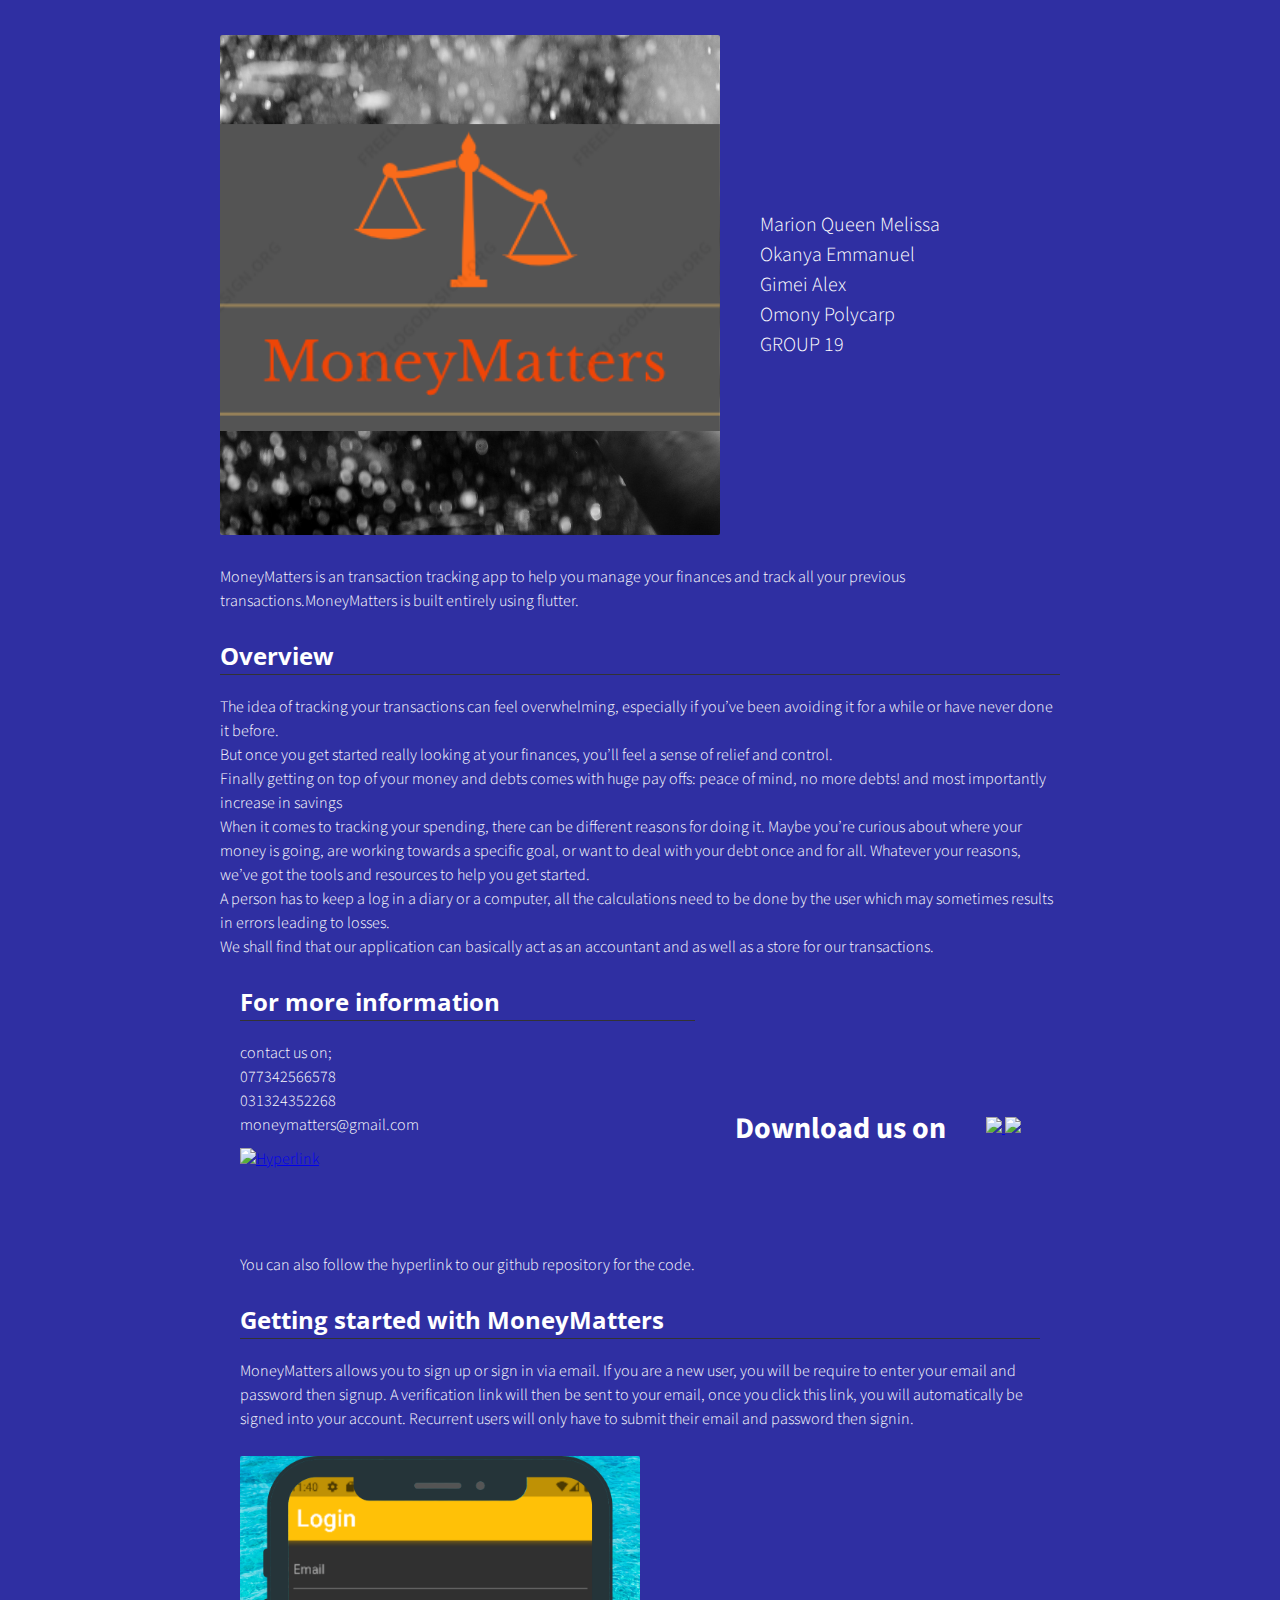
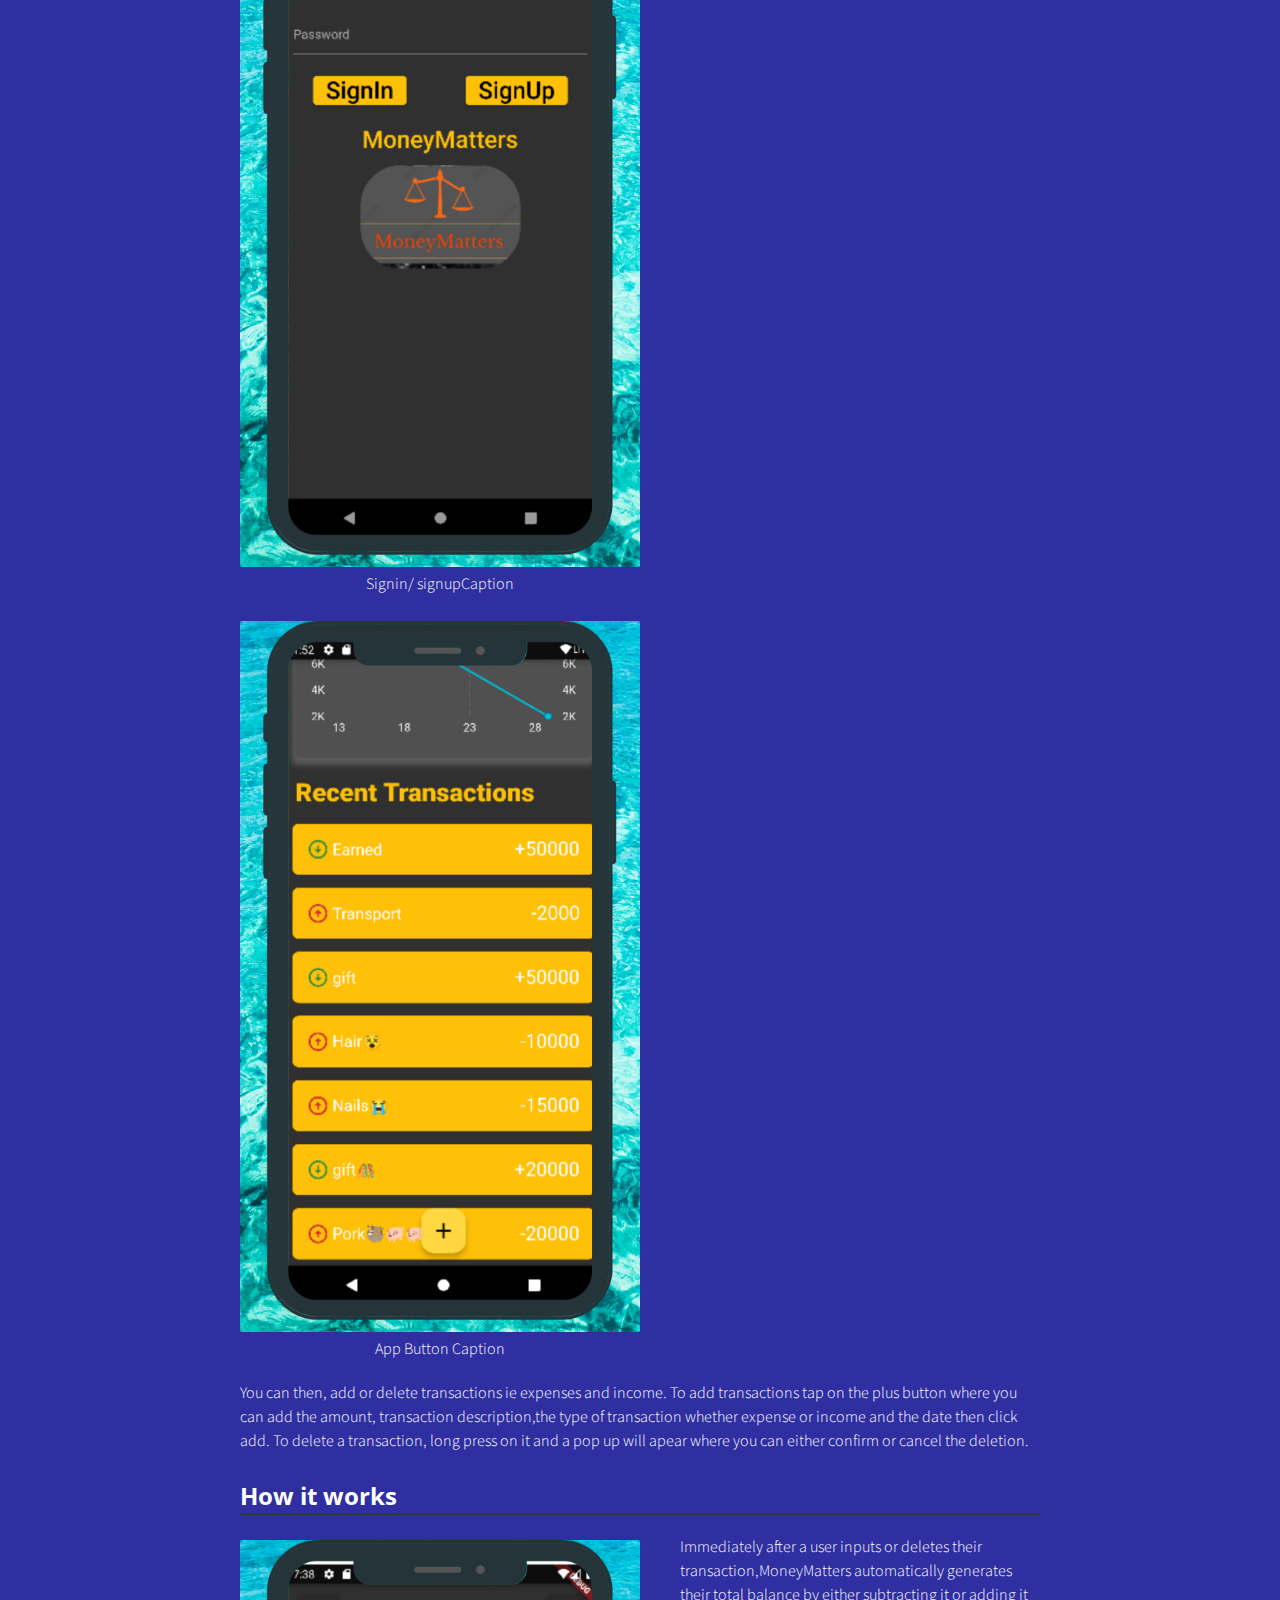
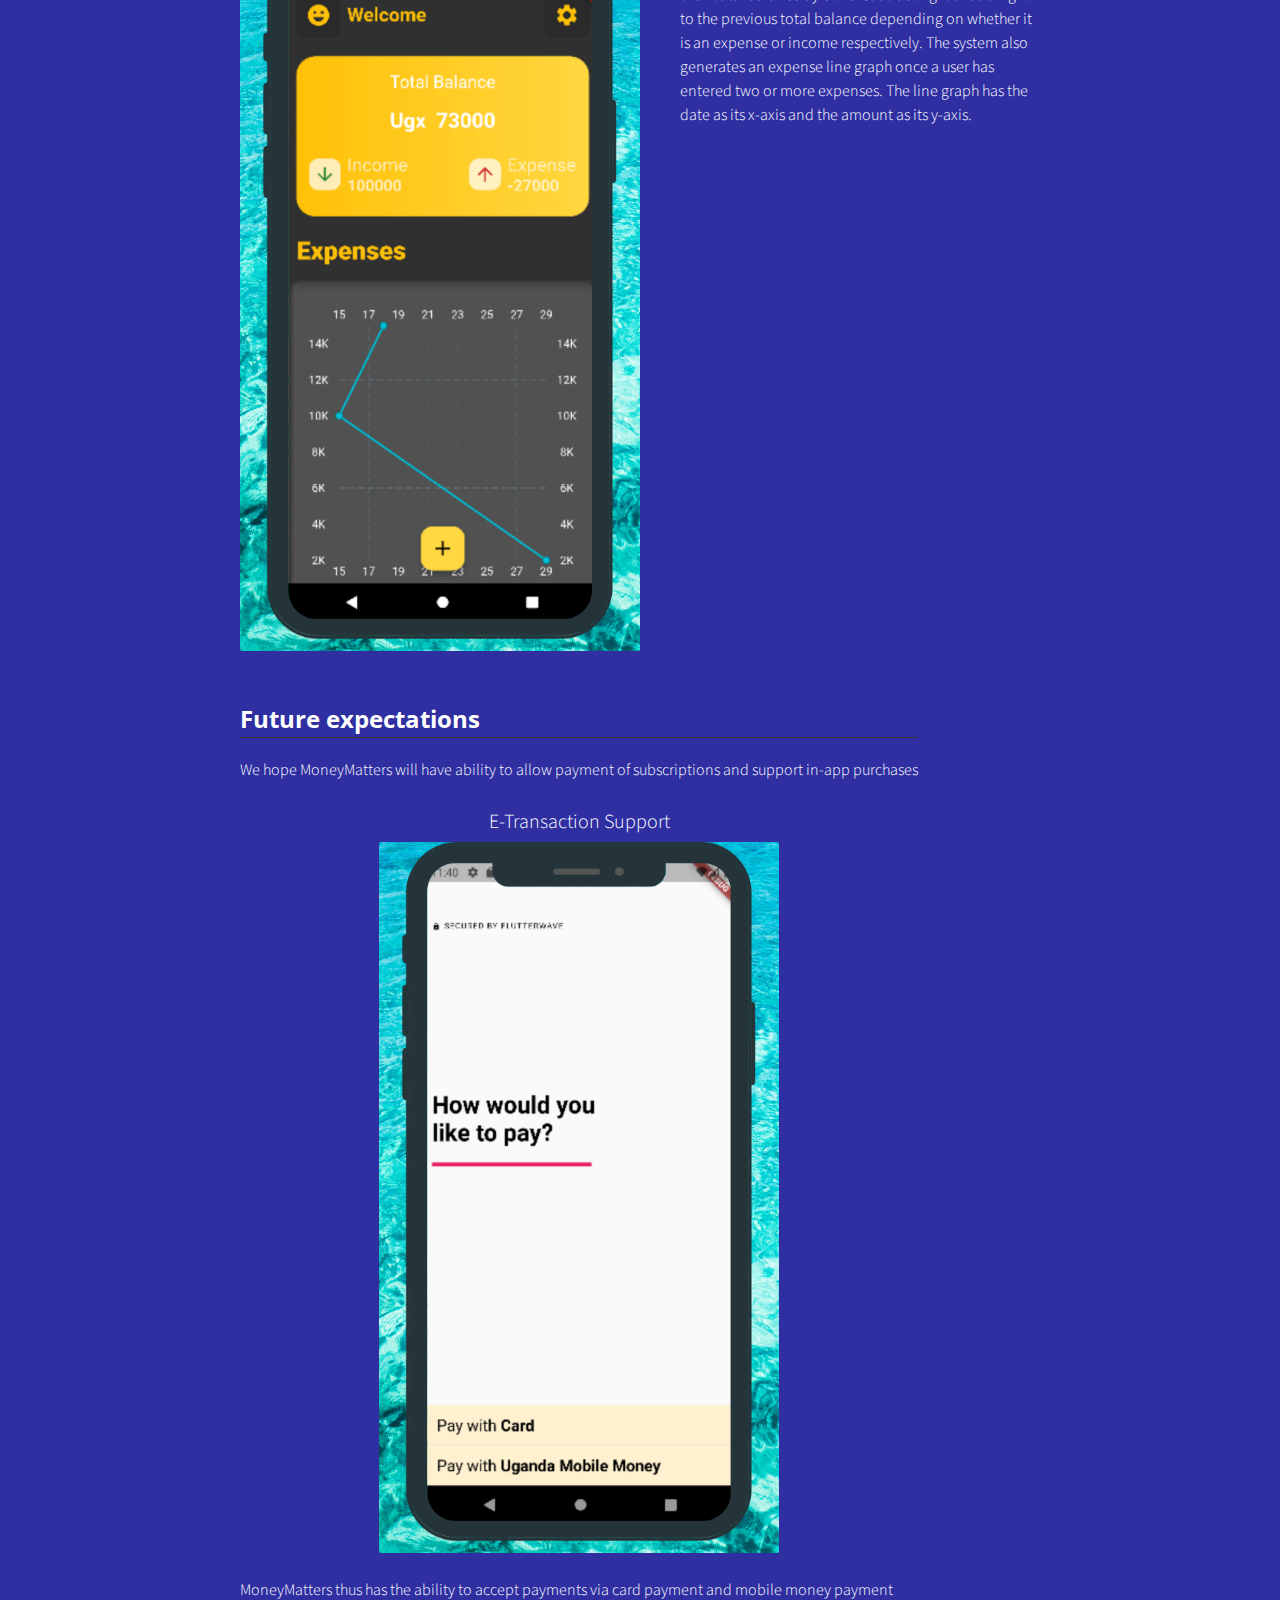
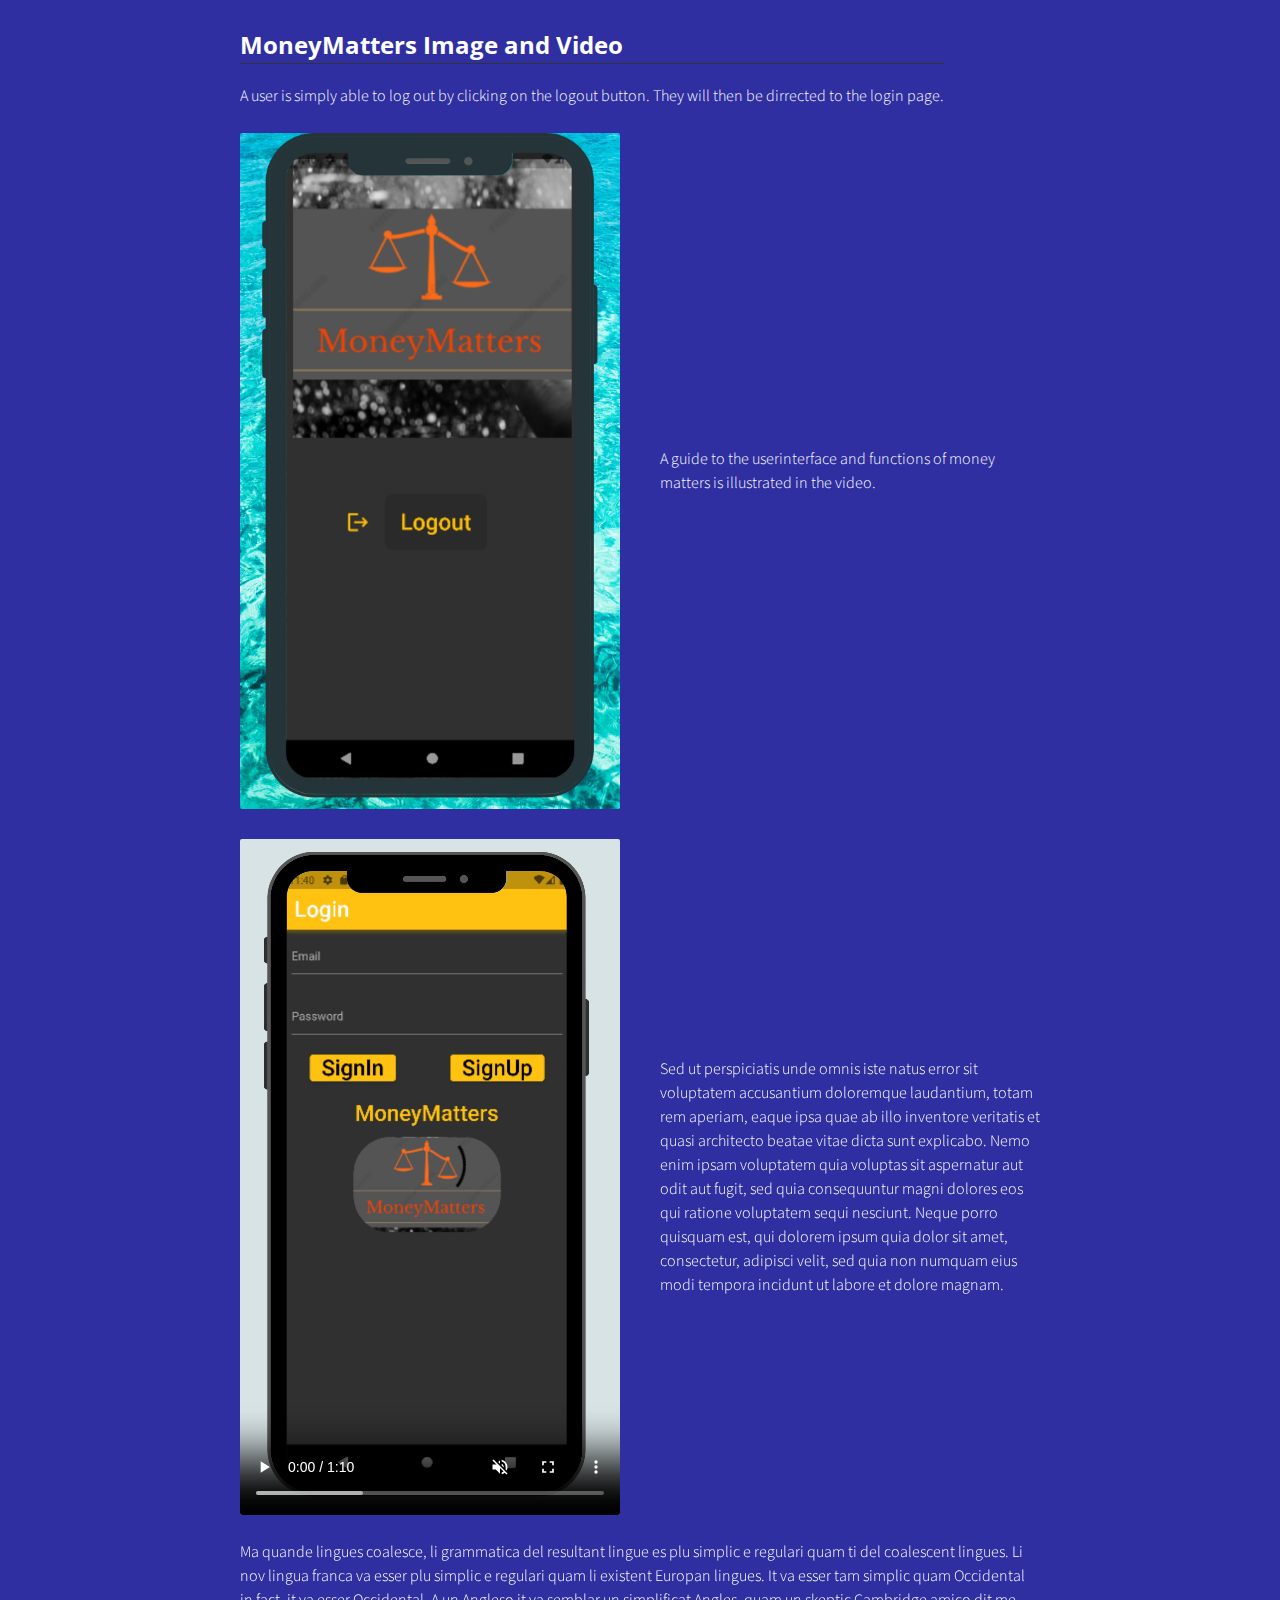
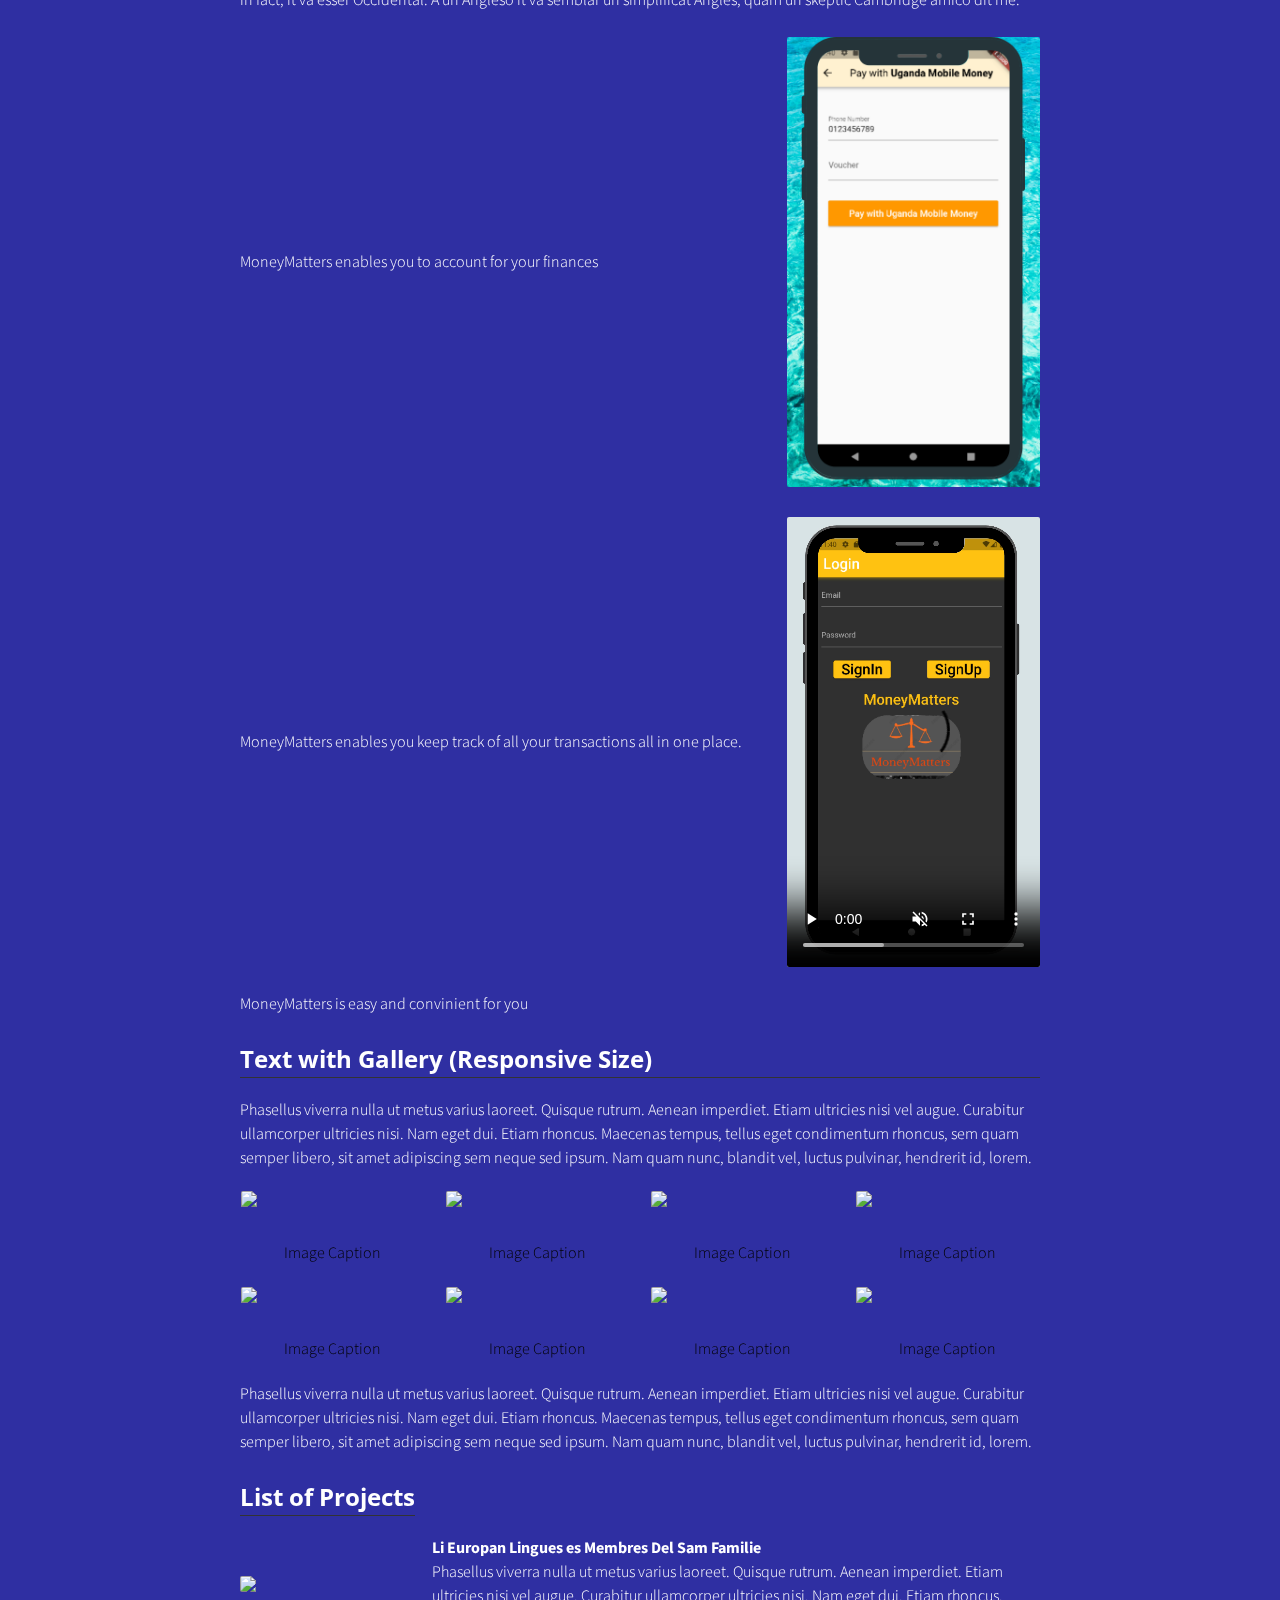
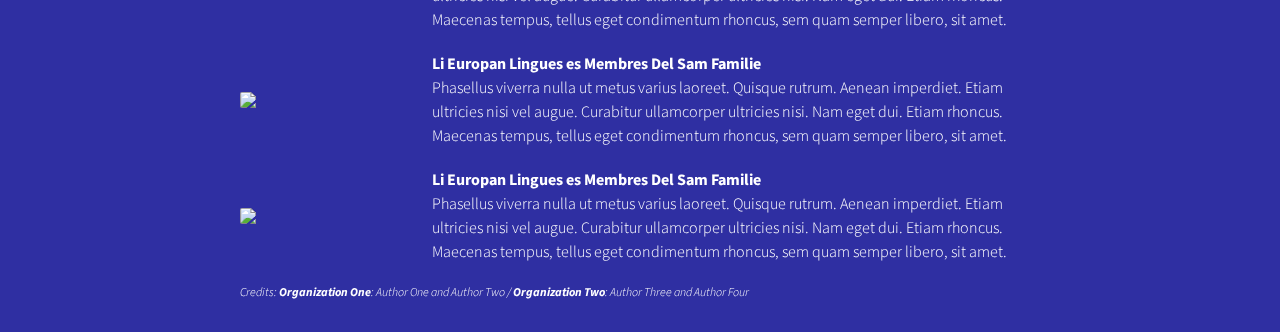
==== commit 58a1ac81: "Update index.html" ====
--- a/index.html
+++ b/index.html
@@ -557,7 +557,7 @@
               Your browser does not support the video tag.
             </video>
           </div>
-         <!-- <div class="flex-item flex-item-stretch flex-column">
+          <div class="flex-item flex-item-stretch flex-column">
             <p class="text">
               Sed ut perspiciatis unde omnis iste natus error sit voluptatem accusantium doloremque laudantium, totam rem
               aperiam, eaque ipsa quae ab illo inventore veritatis et quasi architecto beatae vitae dicta sunt explicabo.
@@ -566,9 +566,9 @@
               sit amet, consectetur, adipisci velit, sed quia non numquam eius modi tempora incidunt ut labore et dolore
               magnam.
             </p>
-          </div>-->
-        </div>
-       <!-- <div class="flex-row">
+          </div>
+        </div>
+       <div class="flex-row">
           <div class="flex-item flex-column">
             <p class="text">
               Ma quande lingues coalesce, li grammatica del resultant lingue es plu simplic e regulari quam ti del
@@ -577,31 +577,23 @@
               simplificat Angles, quam un skeptic Cambridge amico dit me.
             </p>
           </div>
-        </div>-->
-        <div class="flex-row">
-          <!--<div class="flex-item flex-item-stretch-2 flex-column">
-            <p class="text">
-              Sed ut perspiciatis unde omnis iste natus error sit voluptatem accusantium doloremque laudantium, totam rem
-              aperiam, eaque ipsa quae ab illo inventore veritatis et quasi architecto beatae vitae dicta sunt explicabo.
-              Nemo enim ipsam voluptatem quia voluptas sit aspernatur aut odit aut fugit, sed quia consequuntur magni
-              dolores eos qui ratione voluptatem sequi nesciunt. Neque porro quisquam est, qui dolorem ipsum quia dolor
-              sit amet, consectetur, adipisci velit, sed quia non numquam eius modi tempora.
-            </p>
-          </div>-->
+        </div>
+        <div class="flex-row">
+          <div class="flex-item flex-item-stretch-2 flex-column">
+            <p class="text">
+MoneyMatters enables you to account for your finances
+            </p>
+          </div>
           <div class="flex-item flex-item-stretch flex-column">
             <img class="image" src="img/MM13.png">
           </div>
         </div>
         <div class="flex-row">
-         <!-- <div class="flex-item flex-item-stretch-2 flex-column">
-            <p class="text">
-              Sed ut perspiciatis unde omnis iste natus error sit voluptatem accusantium doloremque laudantium, totam rem
-              aperiam, eaque ipsa quae ab illo inventore veritatis et quasi architecto beatae vitae dicta sunt explicabo.
-              Nemo enim ipsam voluptatem quia voluptas sit aspernatur aut odit aut fugit, sed quia consequuntur magni
-              dolores eos qui ratione voluptatem sequi nesciunt. Neque porro quisquam est, qui dolorem ipsum quia dolor
-              sit amet, consectetur, adipisci velit, sed quia non numquam eius modi tempora.
-            </p>
-          </div>-->
+          <div class="flex-item flex-item-stretch-2 flex-column">
+            <p class="text">
+MoneyMatters enables you keep track of all your transactions all in one place.
+            </p>
+          </div>
           <div class="flex-item flex-item-stretch flex-column">
             <video preload controls autoplay loop muted playsinline class="image">
               <source src="vid/MoneyMatters.mp4" type="video/mp4">
@@ -609,16 +601,13 @@
             </video>
           </div>
         </div>
-       <!-- <div class="flex-row">
-          <div class="flex-item flex-item-stretch flex-column">
-            <p class="text">
-              Li Europan lingues es membres del sam familie. Lor separat existentie es un myth. Por scientie, musica,
-              sport etc, litot Europa usa li sam vocabular. Li lingues differe solmen in li grammatica, li pronunciation e
-              li plu commun vocabules. Omnicos directe al desirabilite de un nov lingua franca: On refusa continuar payar
-              custosi traductores. At solmen va esser.
-            </p>
-          </div>
-        </div>-->
+        <div class="flex-row">
+          <div class="flex-item flex-item-stretch flex-column">
+            <p class="text">
+             MoneyMatters is easy and convinient for you
+            </p>
+          </div>
+        </div>
         <!--End Text with Images and Videos-->
         <!-------------------------------------------------------------------------------------------->
         <!--Start Text with Iframe-->
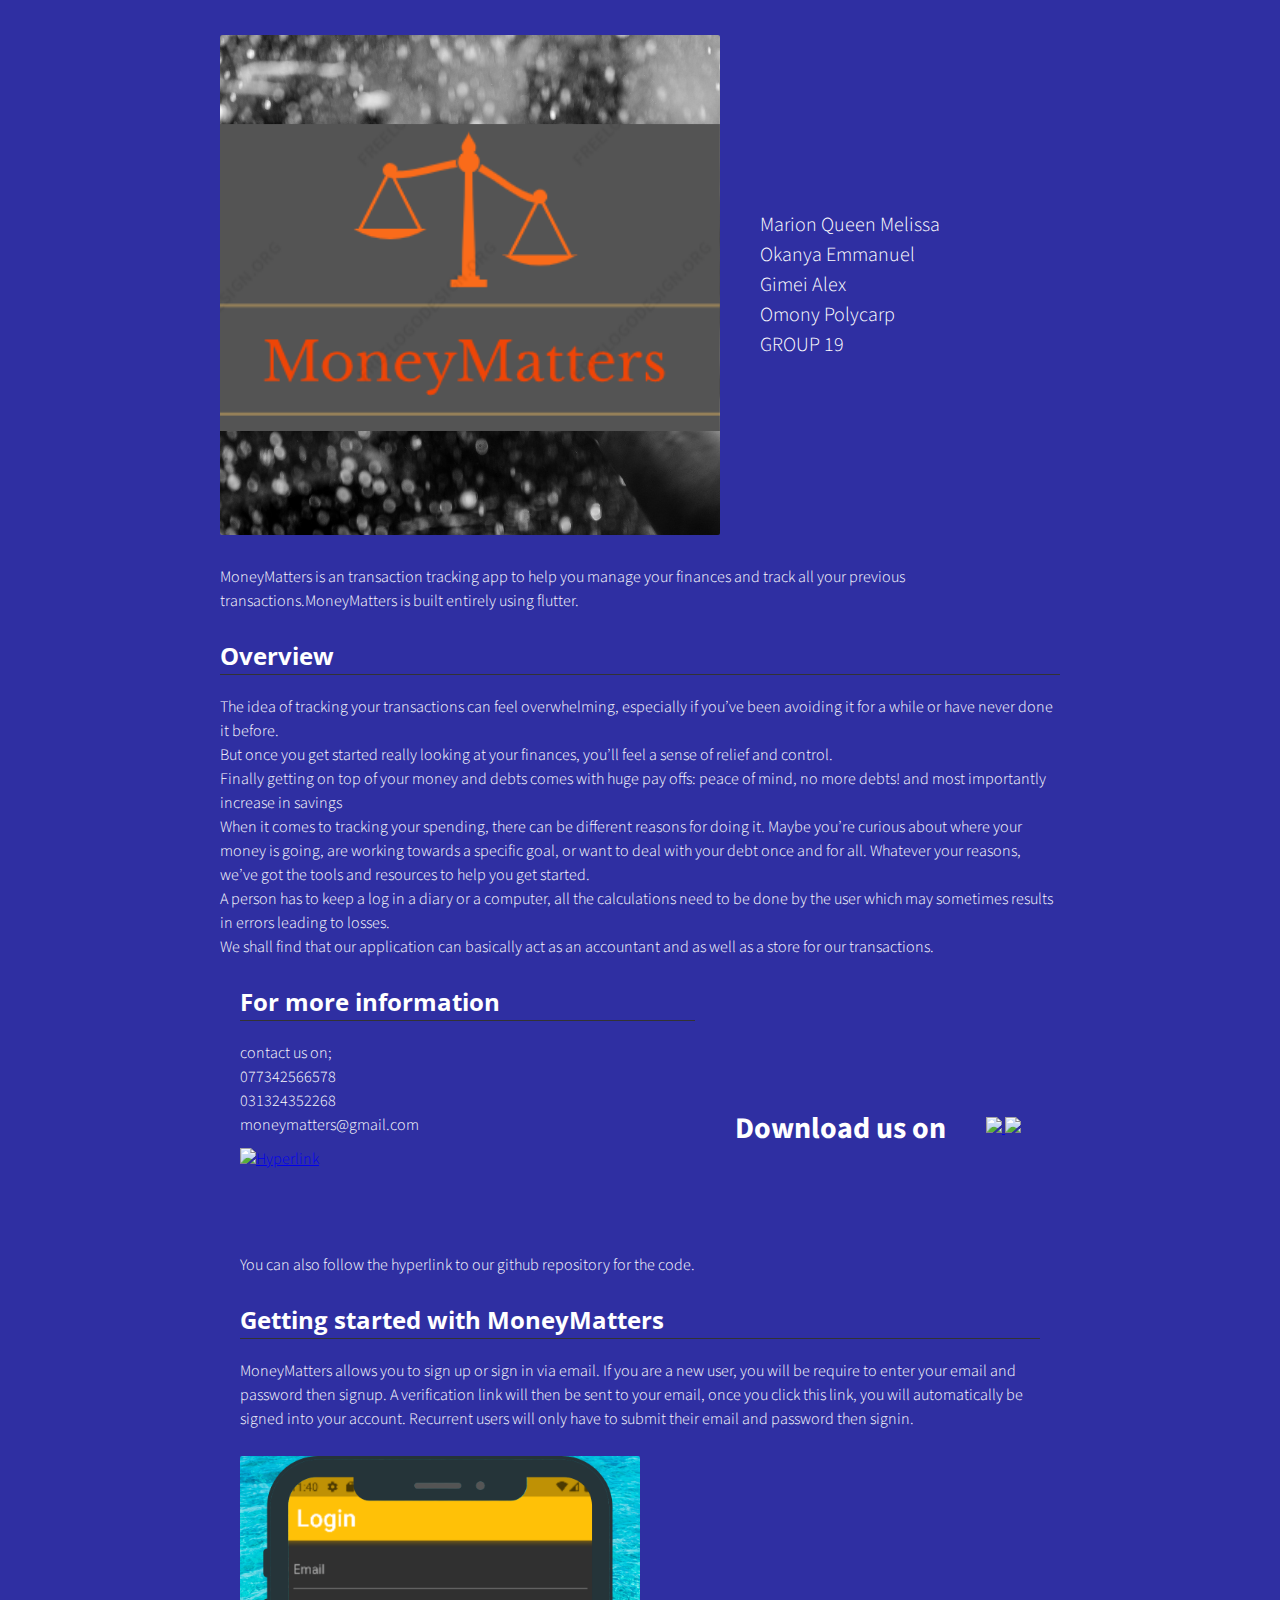
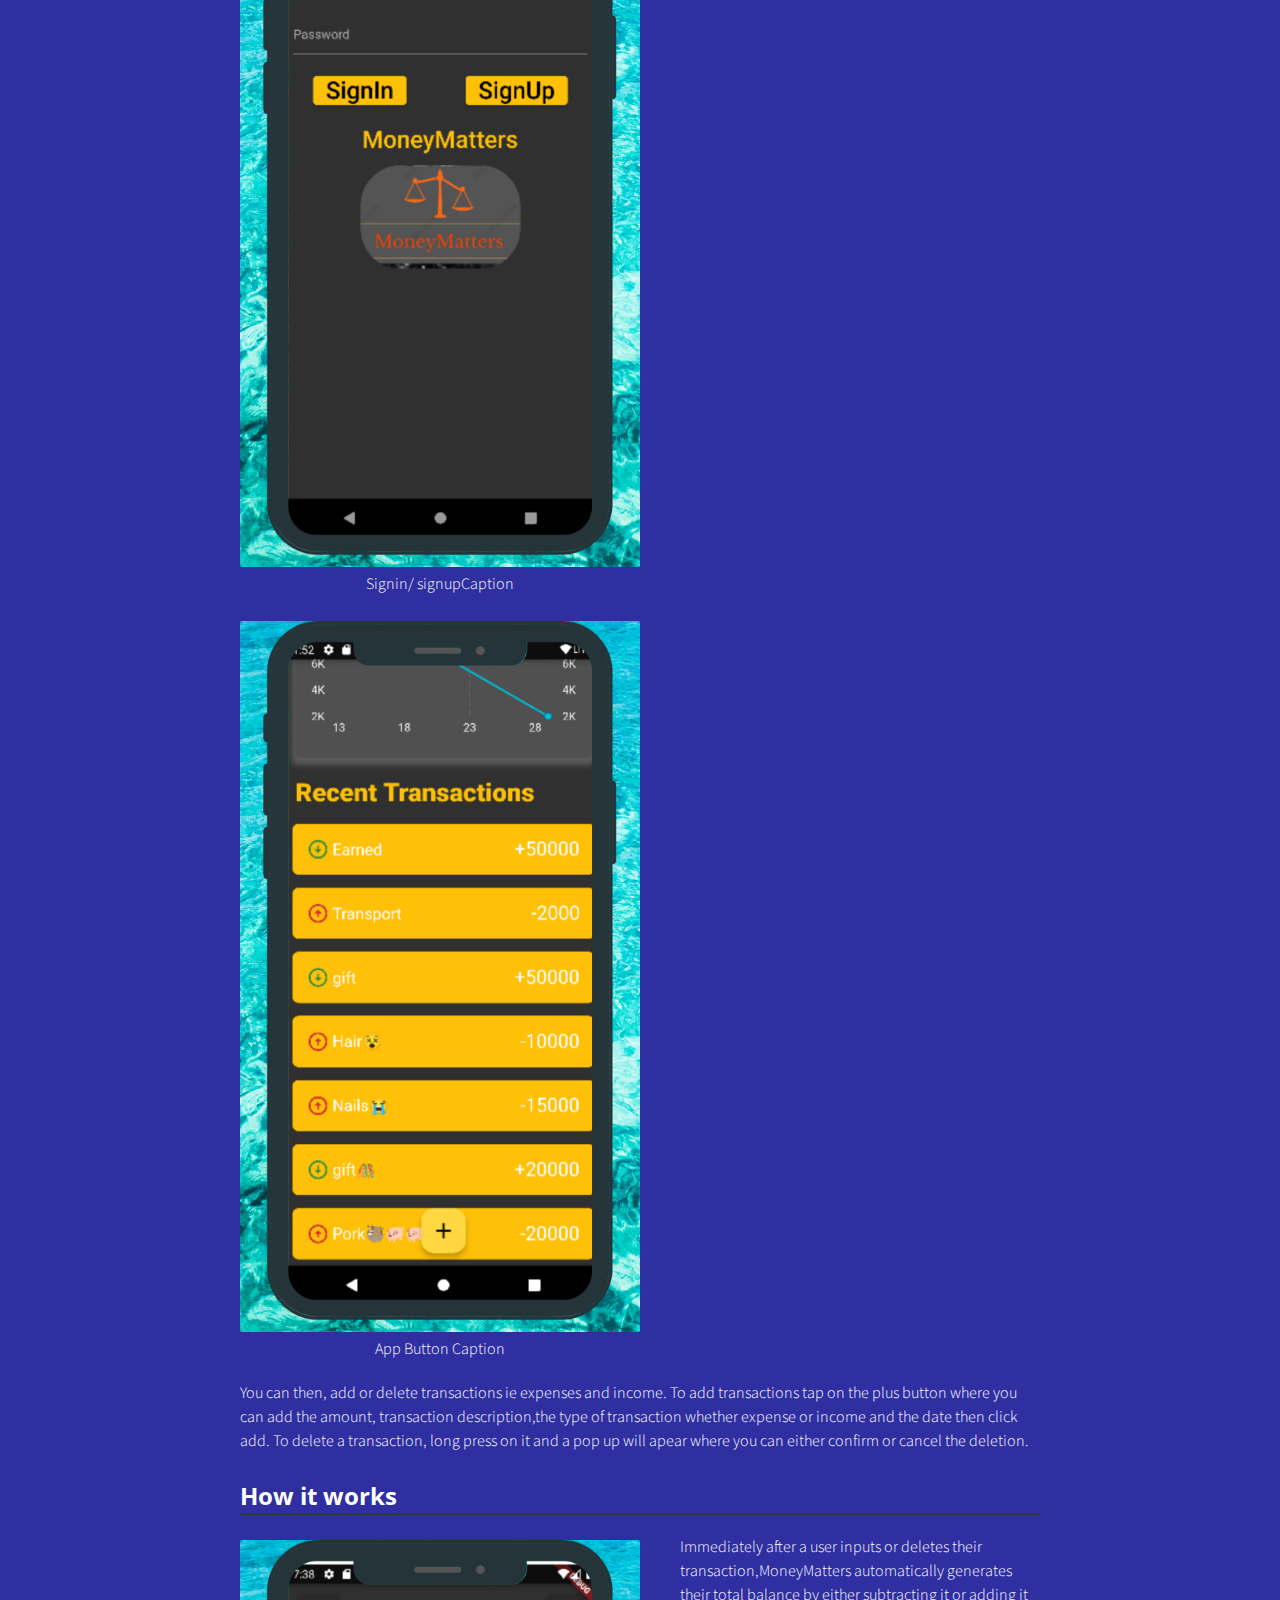
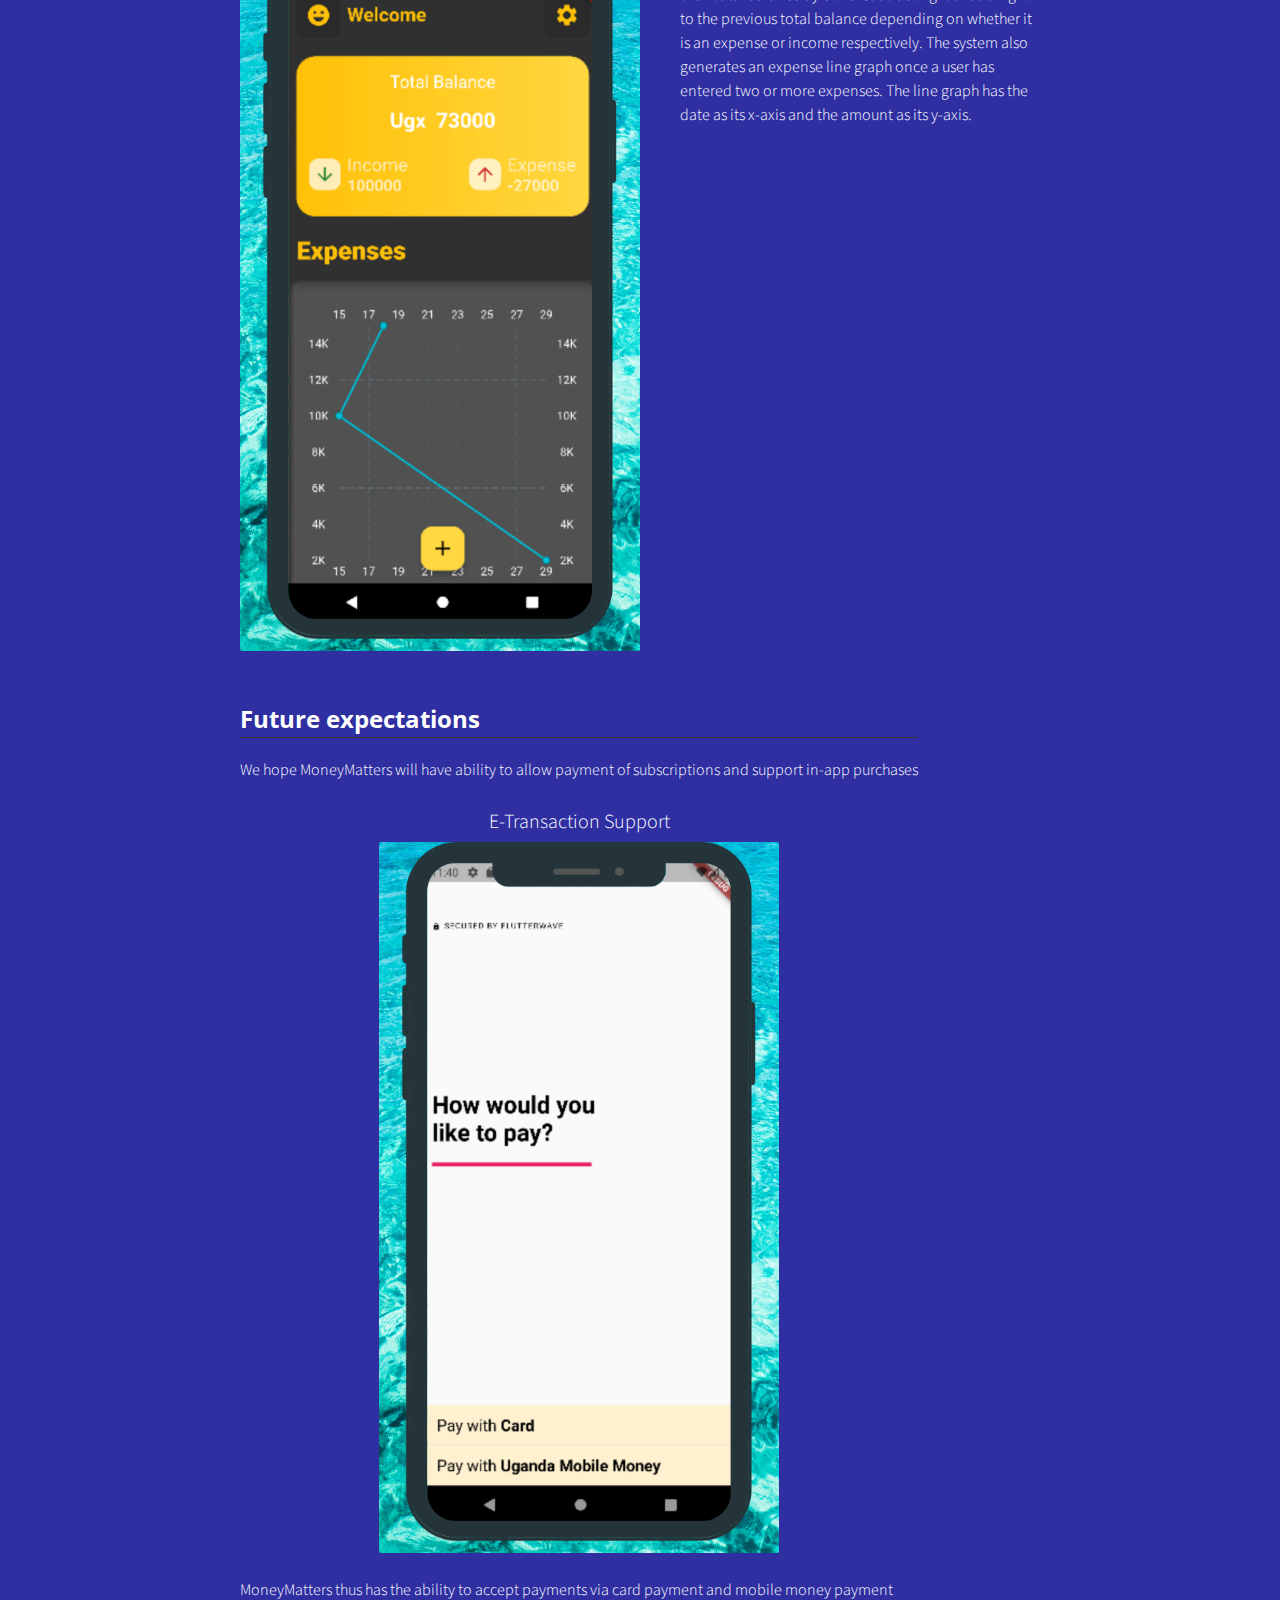
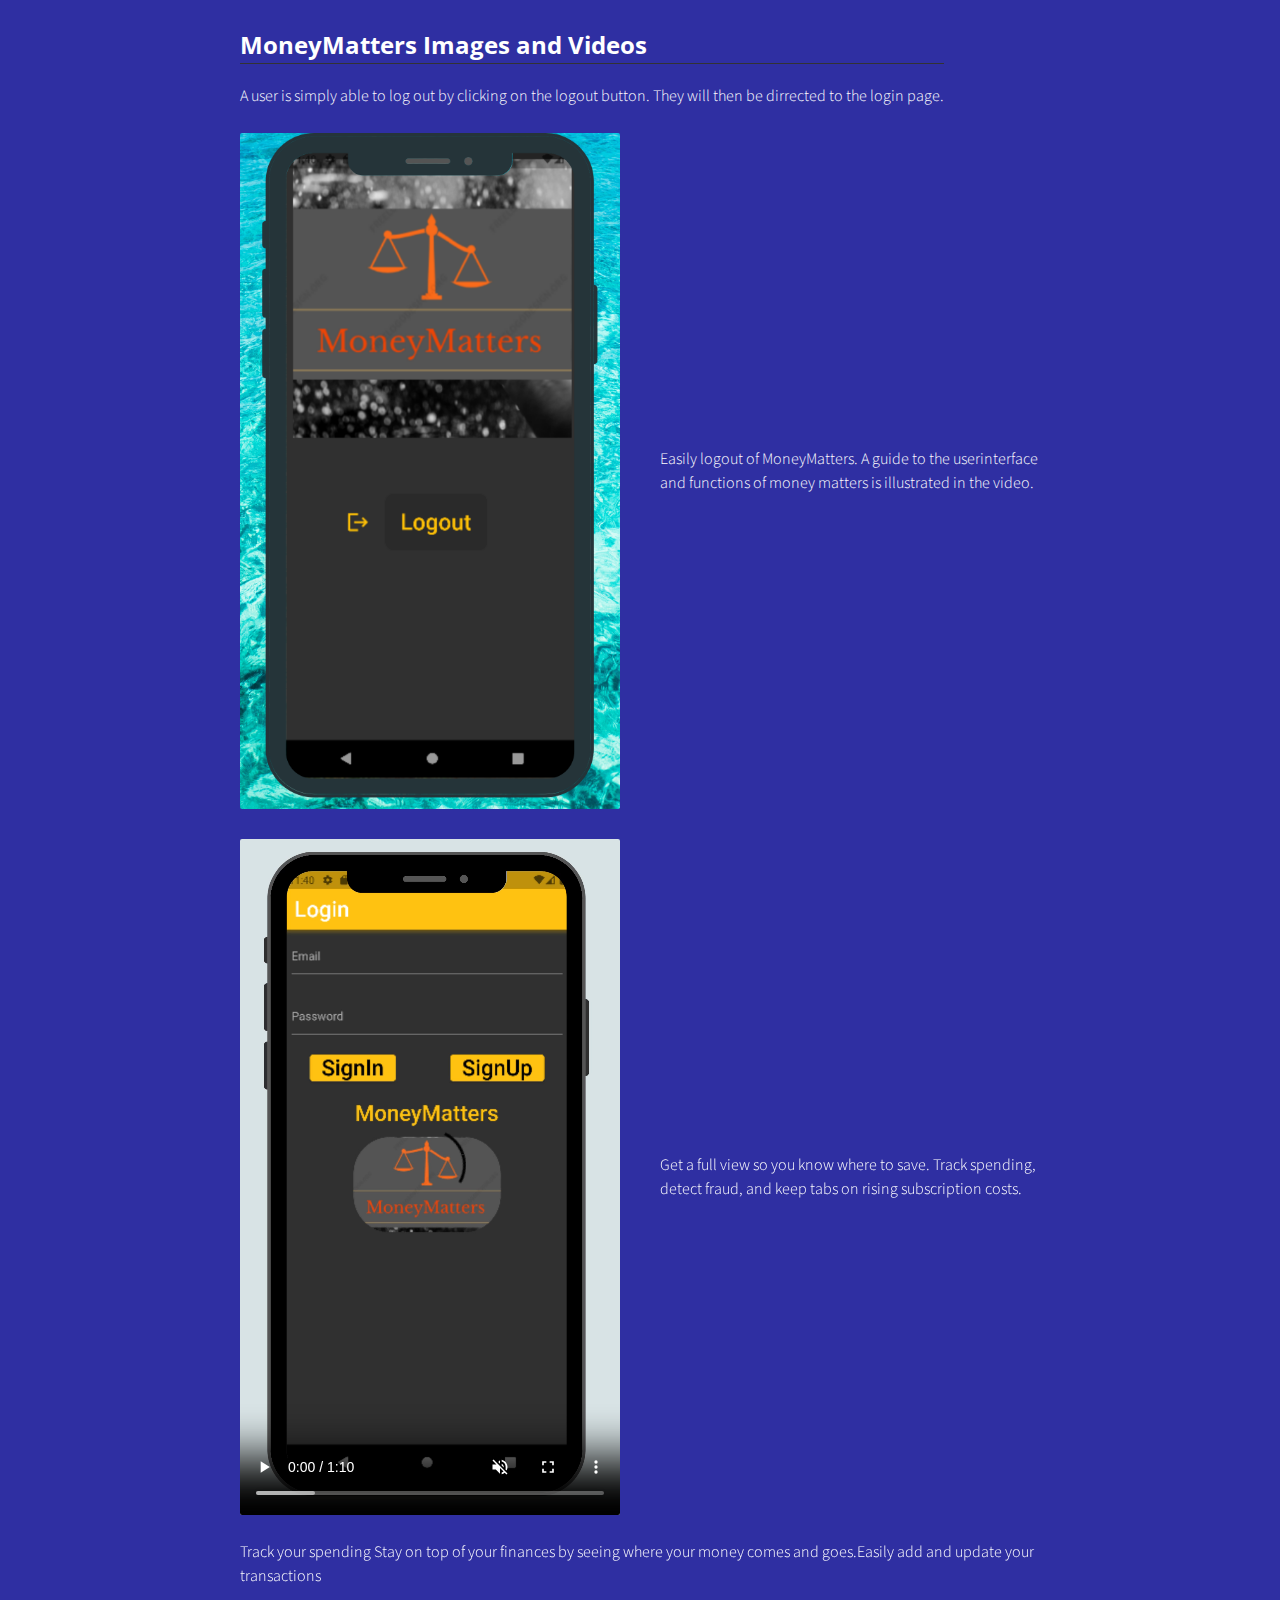
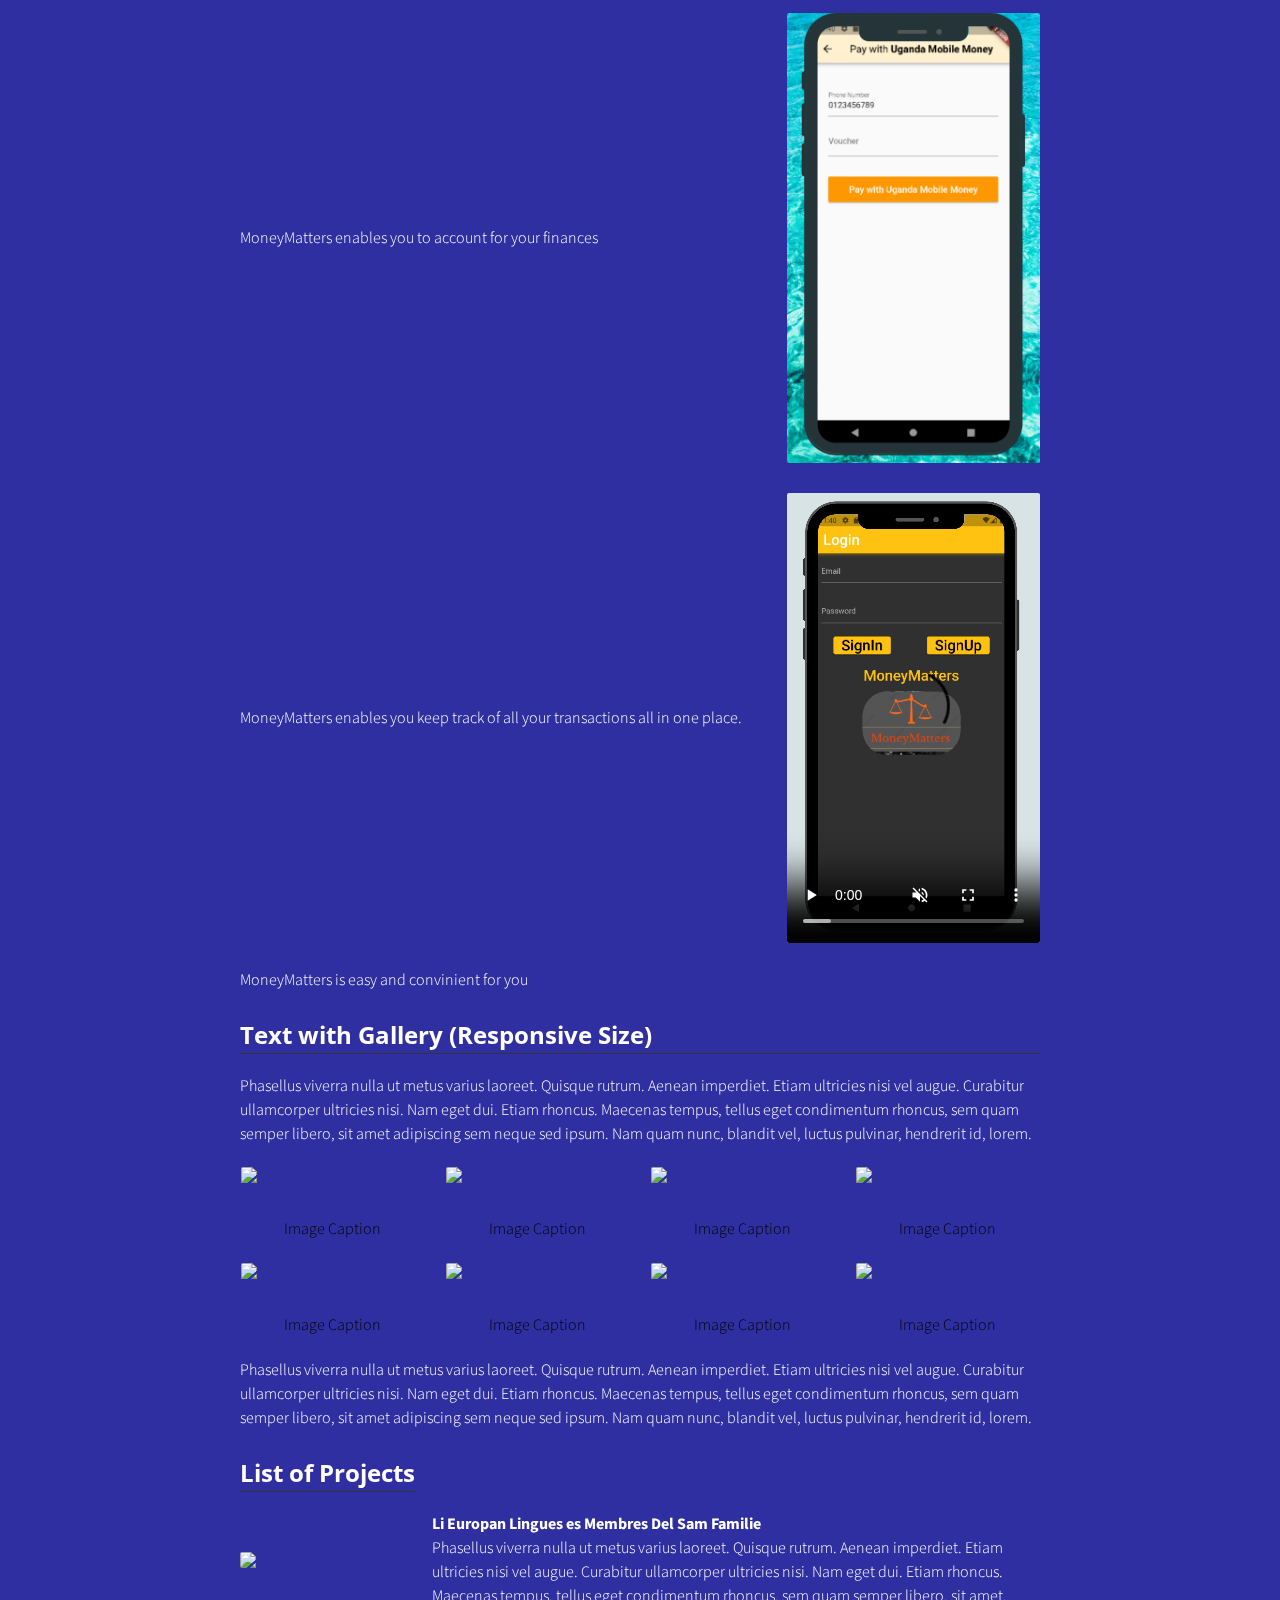
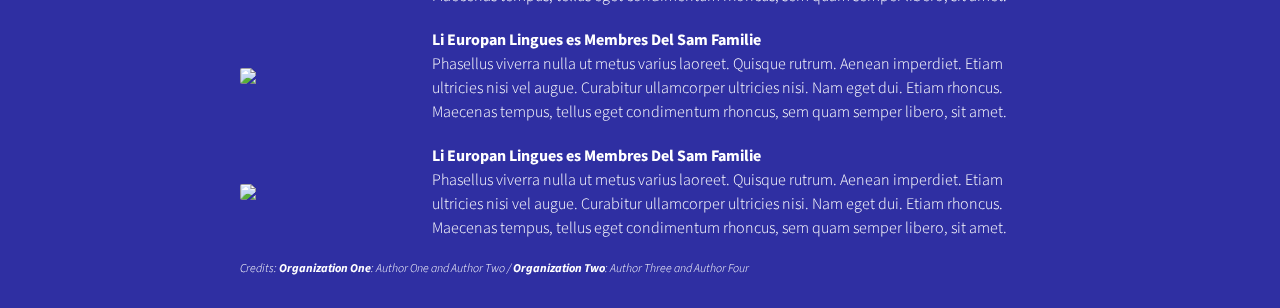
==== commit 863f17e8: "Update index.html" ====
--- a/index.html
+++ b/index.html
@@ -532,7 +532,7 @@
         <!--Start Text with Images and Videos-->
         <div class="flex-row">
           <div class="flex-item flex-column">
-            <h2 class="add-top-margin">MoneyMatters Image and Video</h2>
+            <h2 class="add-top-margin">MoneyMatters Images and Videos</h2>
             <hr>
             <p class="text">
            A user is simply able to log out by clicking on the logout button.
@@ -546,6 +546,7 @@
           </div>
           <div class="flex-item flex-item-stretch flex-column">
             <p class="text">
+              Easily logout of MoneyMatters.
 A guide to the userinterface and functions of money matters is illustrated in the video.
             </p>
           </div>
@@ -559,22 +560,15 @@
           </div>
           <div class="flex-item flex-item-stretch flex-column">
             <p class="text">
-              Sed ut perspiciatis unde omnis iste natus error sit voluptatem accusantium doloremque laudantium, totam rem
-              aperiam, eaque ipsa quae ab illo inventore veritatis et quasi architecto beatae vitae dicta sunt explicabo.
-              Nemo enim ipsam voluptatem quia voluptas sit aspernatur aut odit aut fugit, sed quia consequuntur magni
-              dolores eos qui ratione voluptatem sequi nesciunt. Neque porro quisquam est, qui dolorem ipsum quia dolor
-              sit amet, consectetur, adipisci velit, sed quia non numquam eius modi tempora incidunt ut labore et dolore
-              magnam.
+         Get a full view so you know where to save. Track spending, detect fraud, and keep tabs on rising subscription costs.
             </p>
           </div>
         </div>
        <div class="flex-row">
           <div class="flex-item flex-column">
             <p class="text">
-              Ma quande lingues coalesce, li grammatica del resultant lingue es plu simplic e regulari quam ti del
-              coalescent lingues. Li nov lingua franca va esser plu simplic e regulari quam li existent Europan lingues.
-              It va esser tam simplic quam Occidental in fact, it va esser Occidental. A un Angleso it va semblar un
-              simplificat Angles, quam un skeptic Cambridge amico dit me.
+           Track your spending
+Stay on top of your finances by seeing where your money comes and goes.Easily add and update your transactions
             </p>
           </div>
         </div>
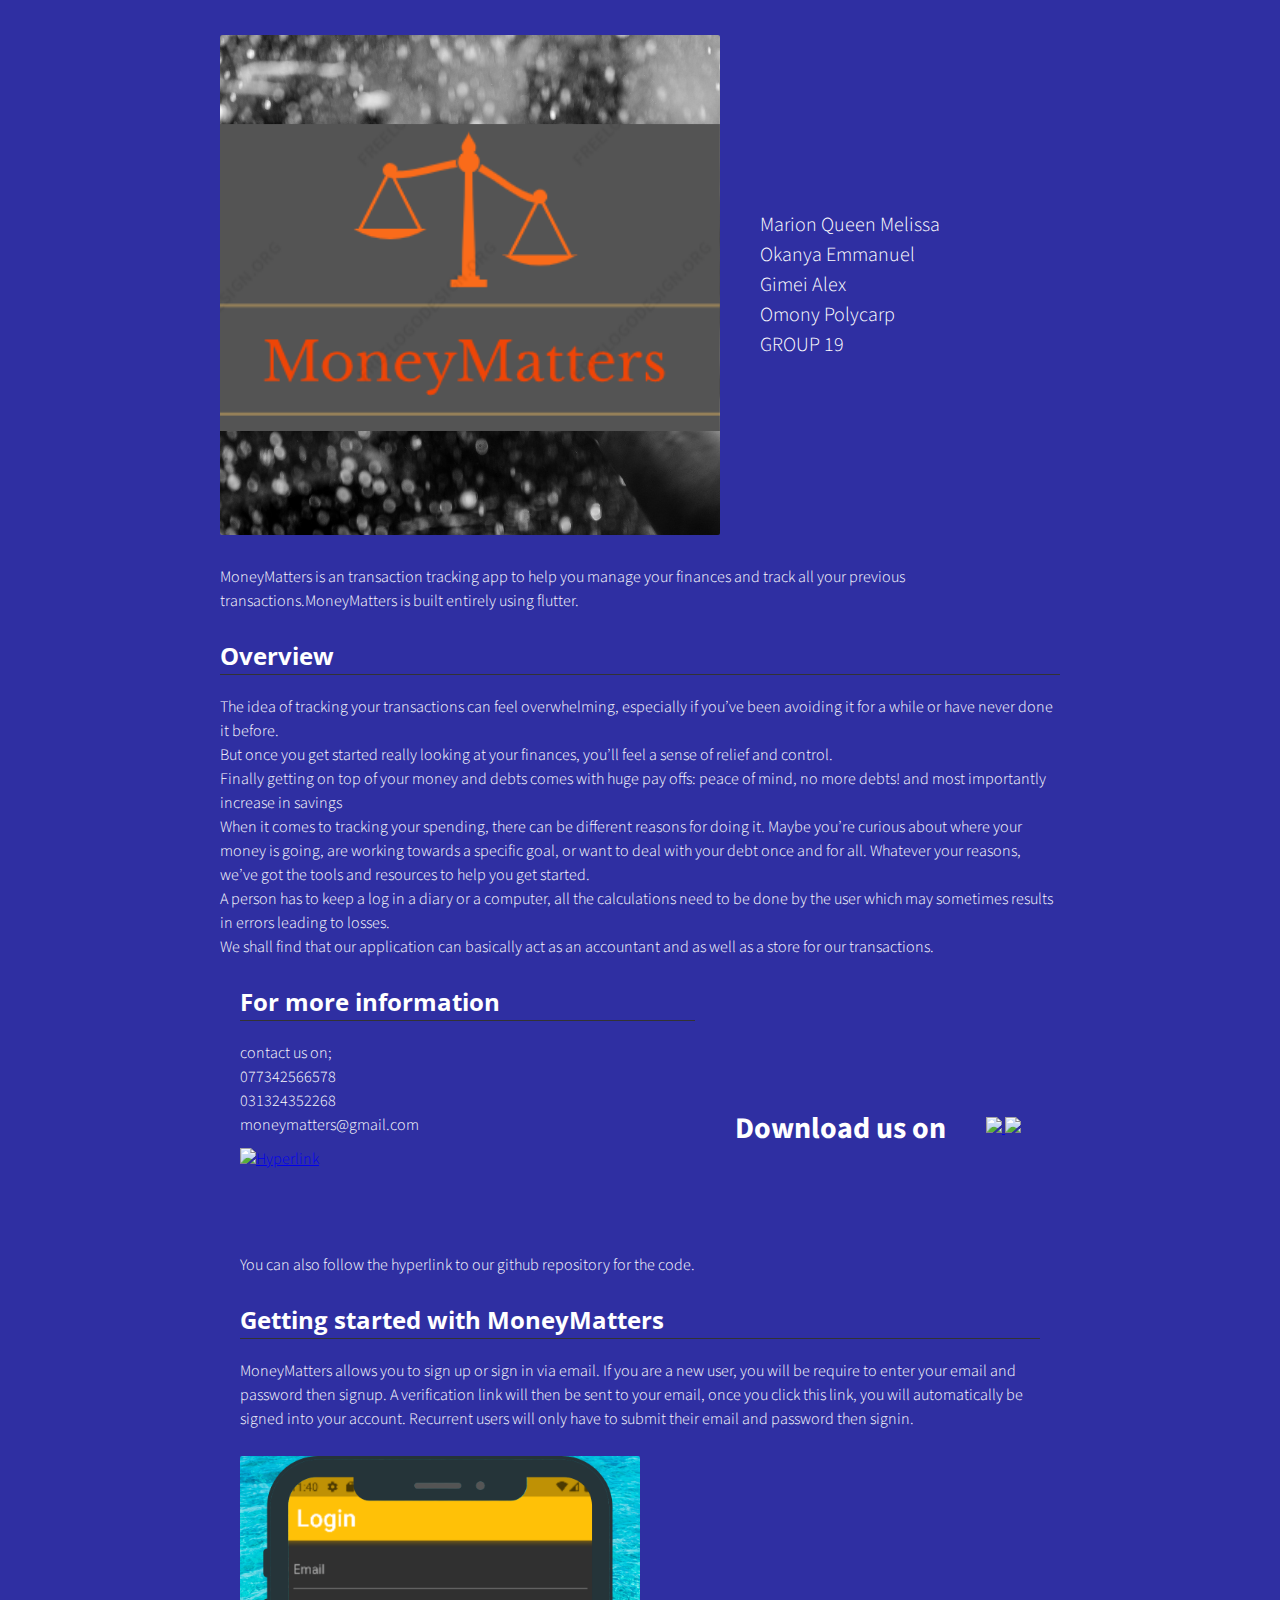
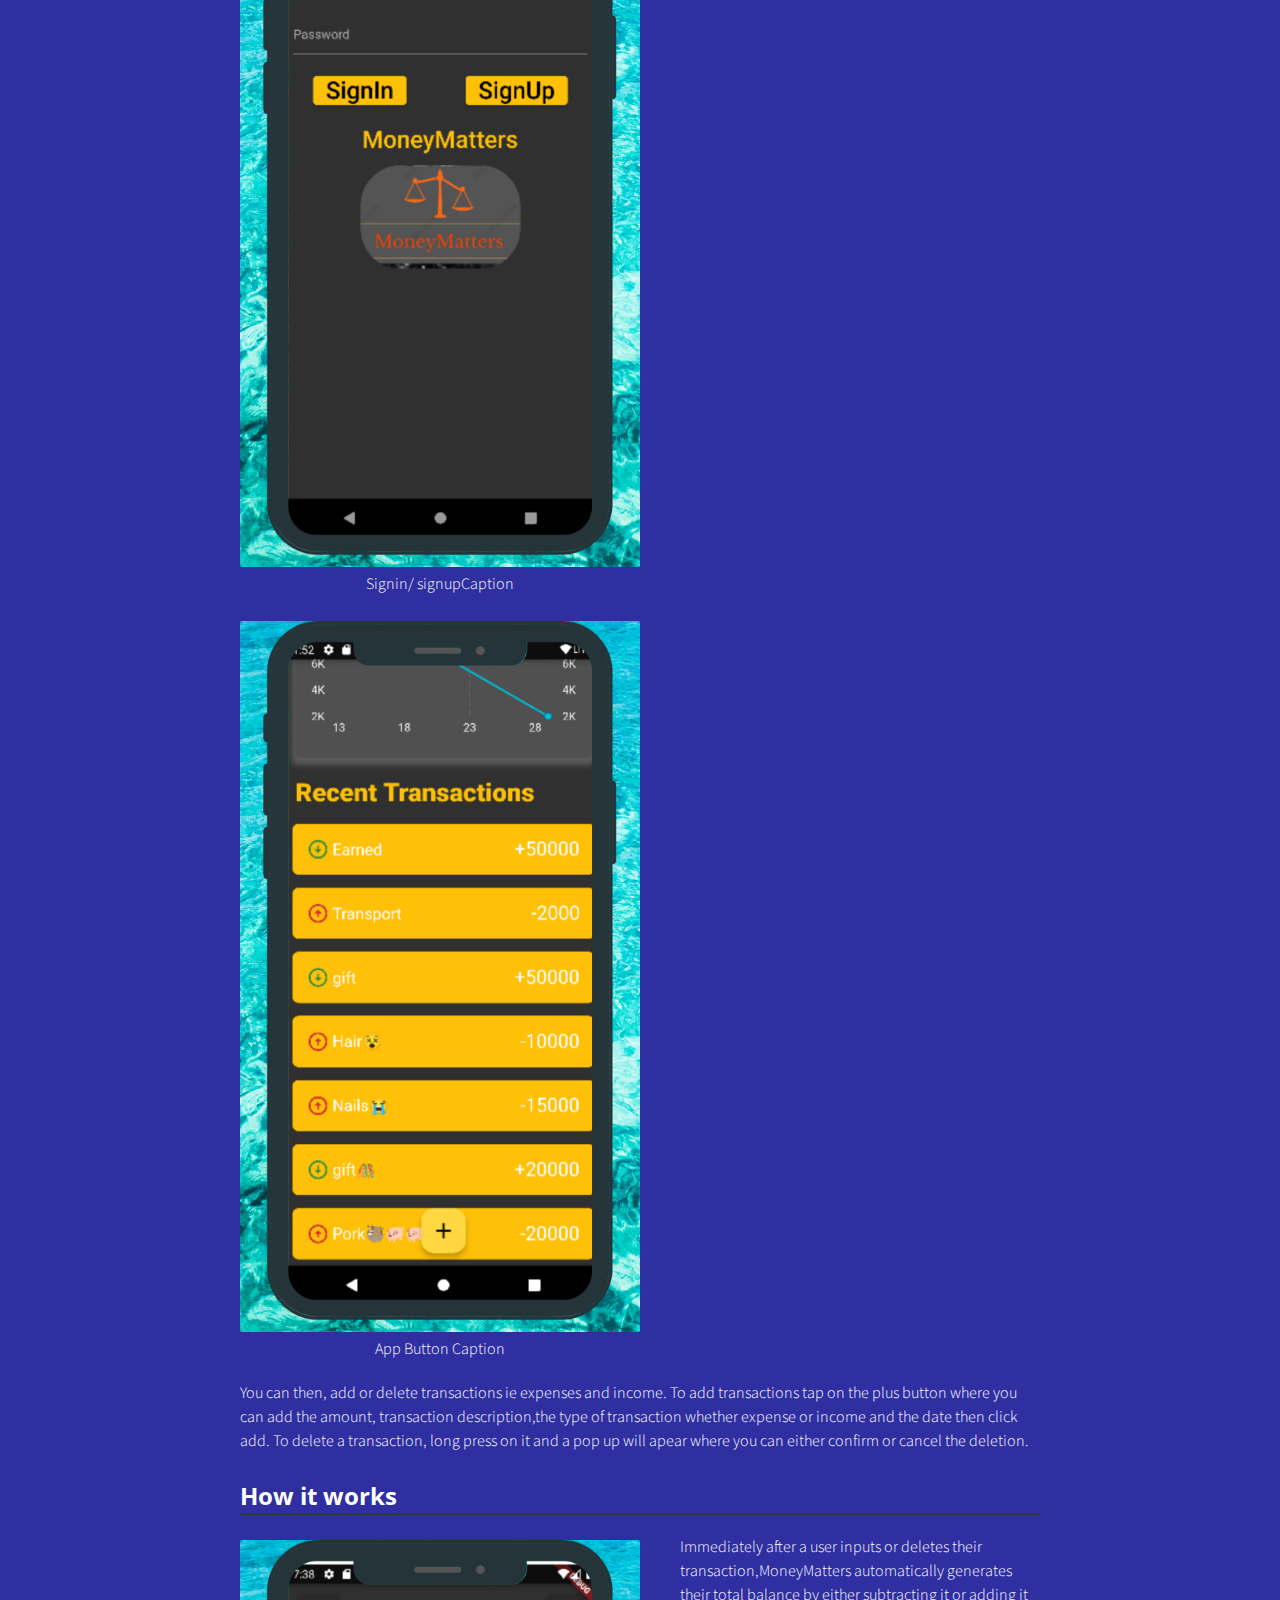
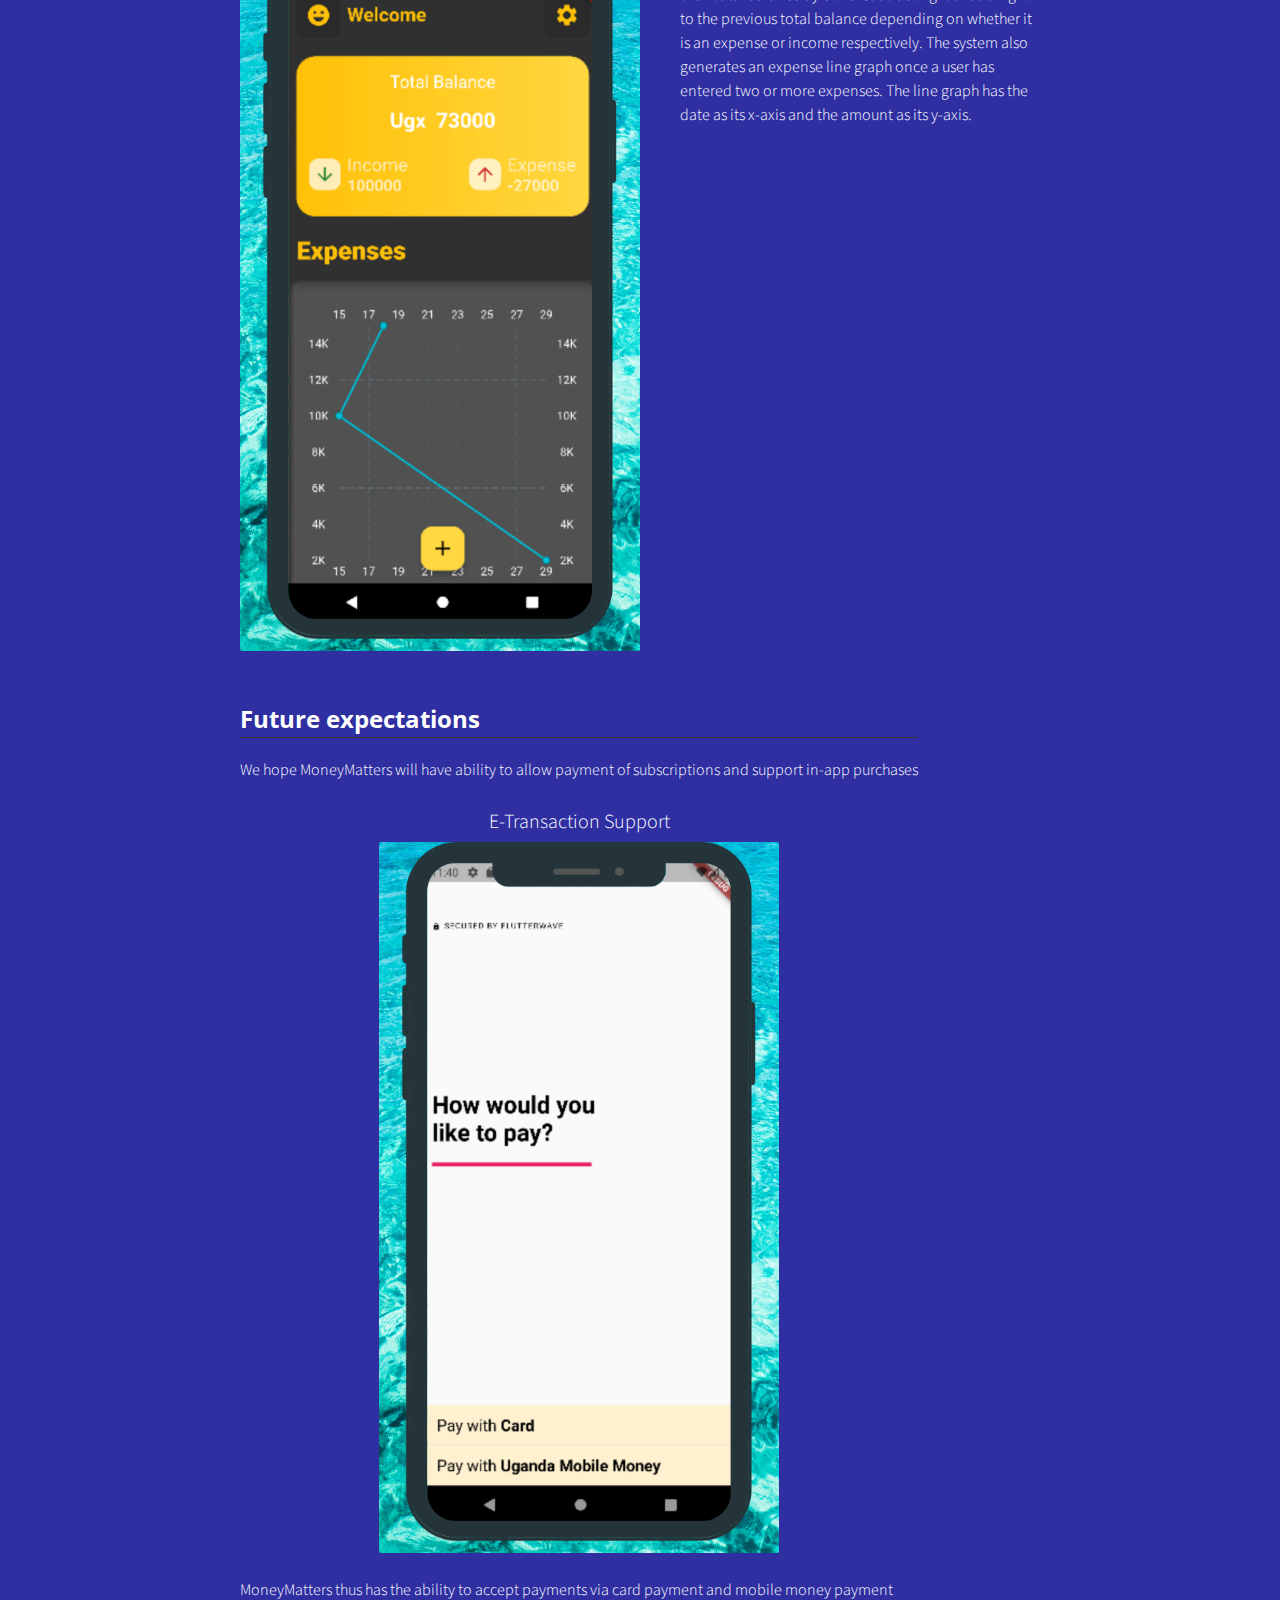
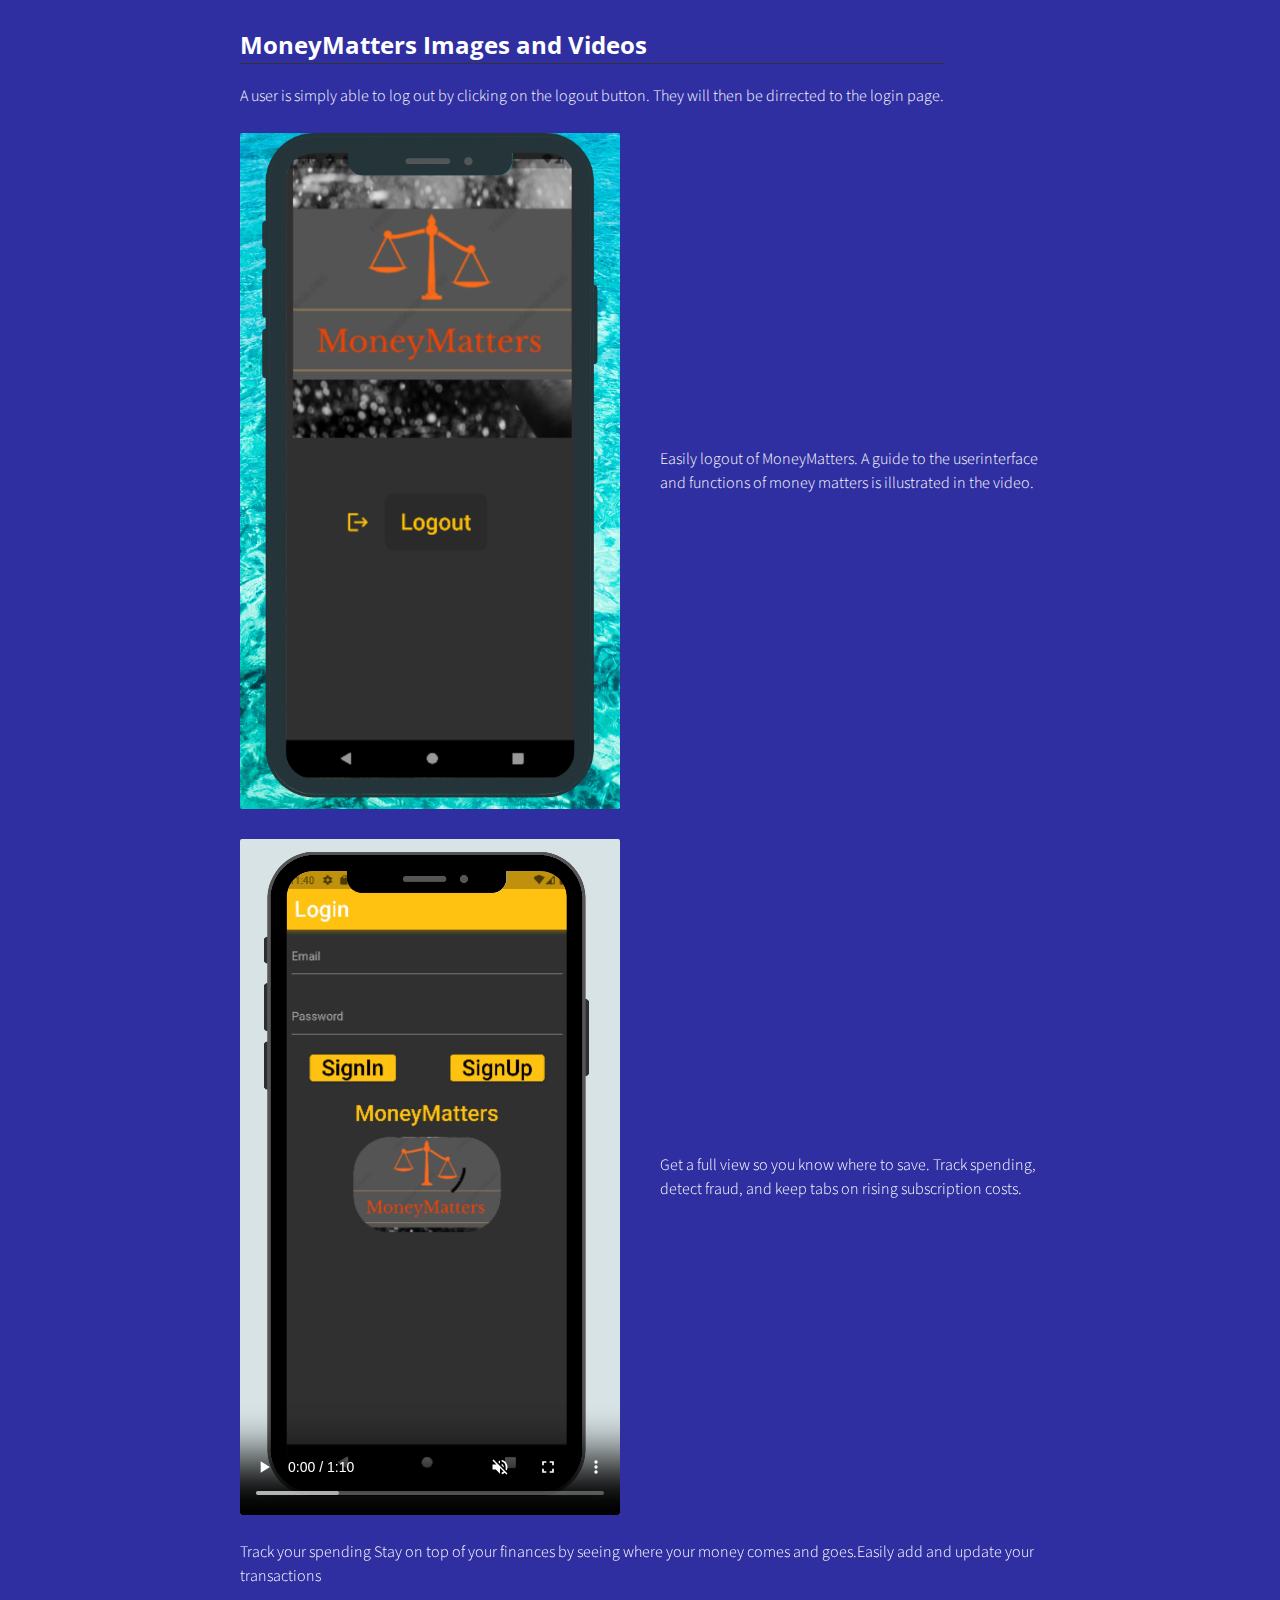
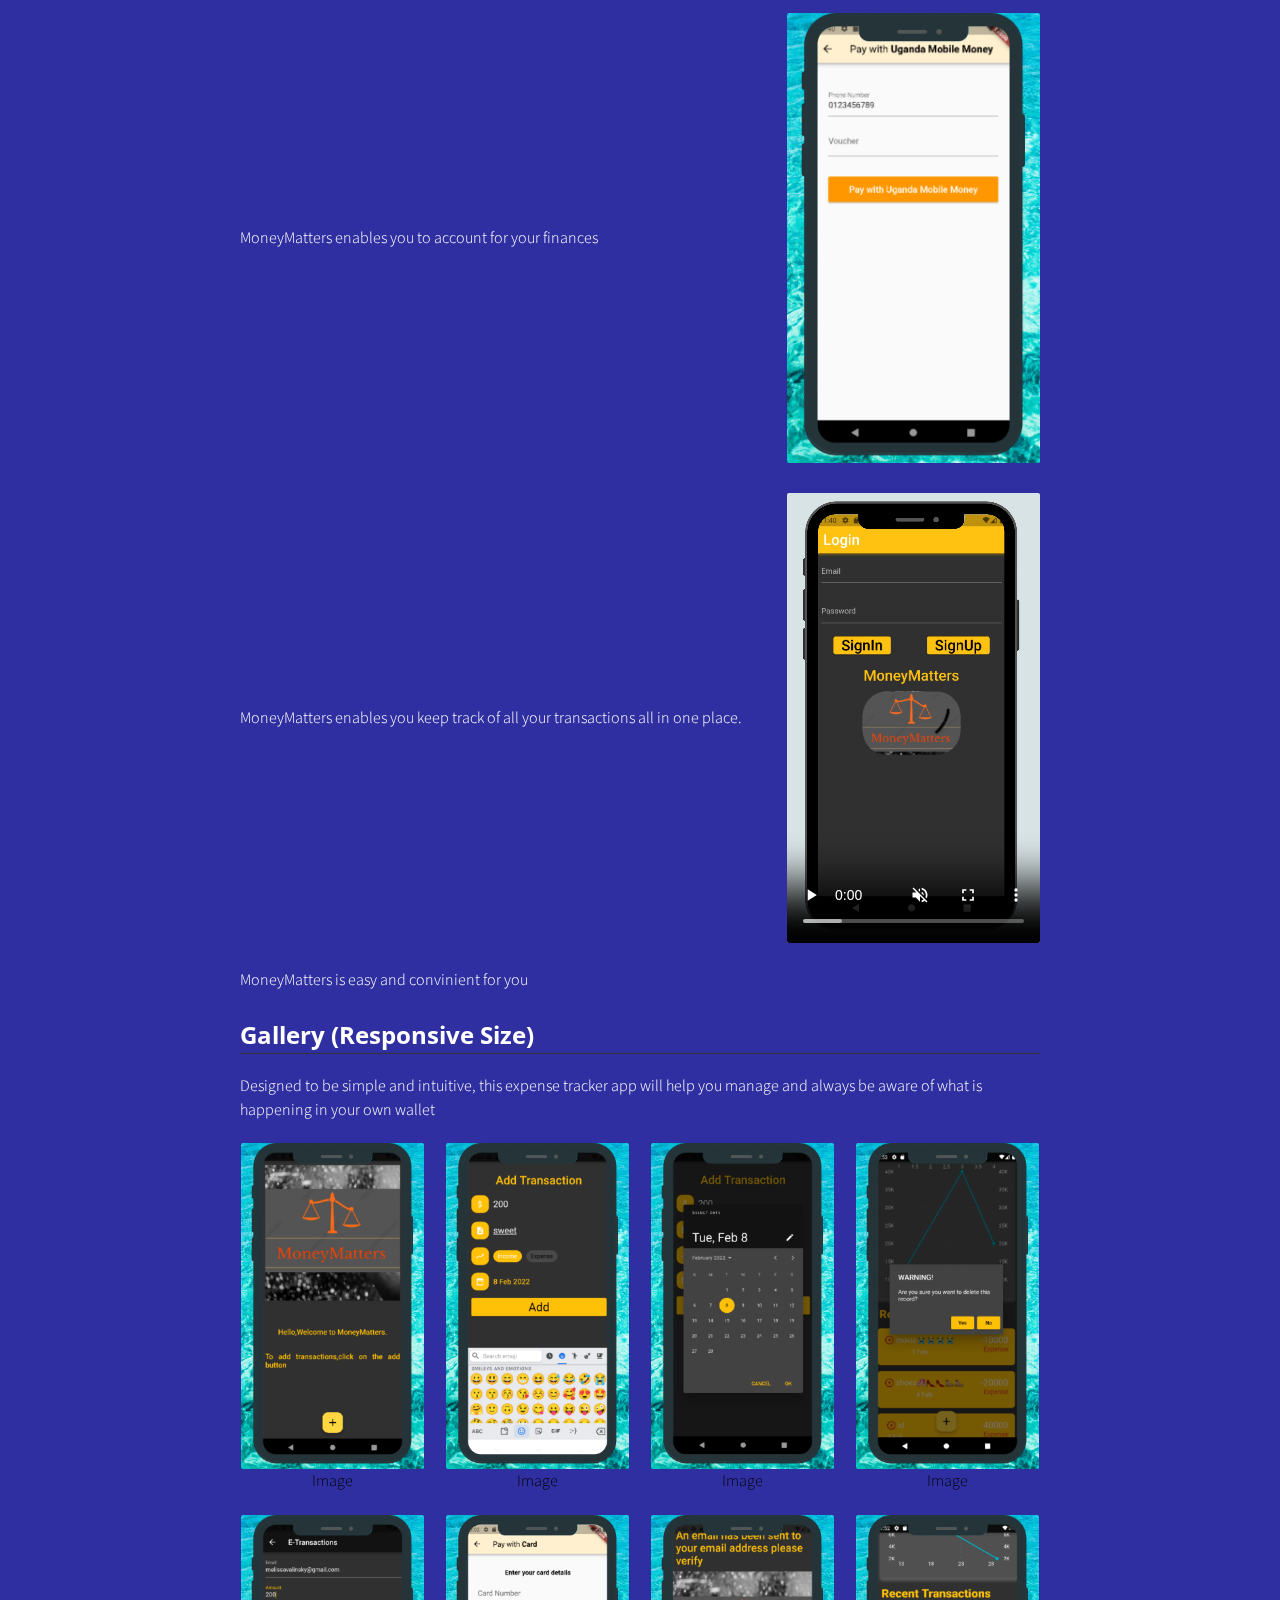
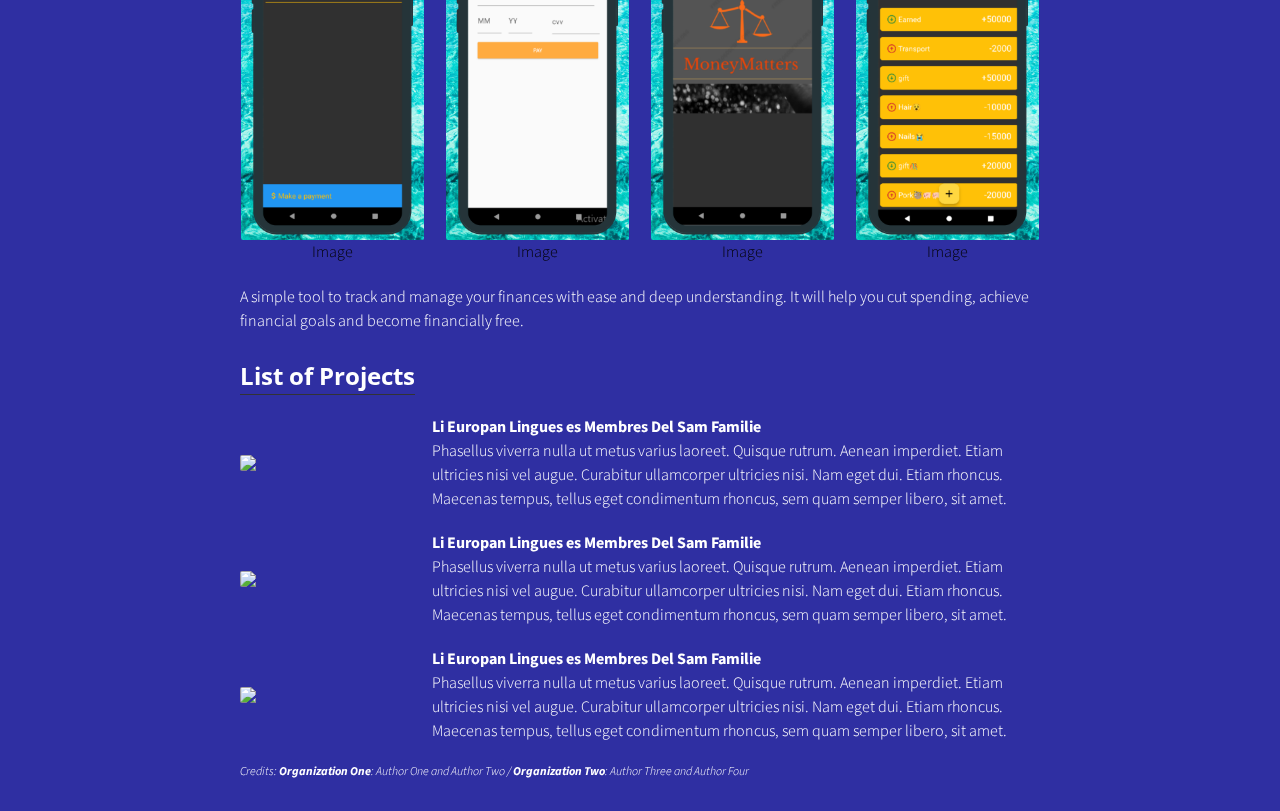
==== commit f5a494a1: "Update index.html" ====
--- a/index.html
+++ b/index.html
@@ -629,49 +629,44 @@
         <!--Start Text with Gallery-->
         <div class="flex-row">
           <div class="flex-item flex-column">
-            <h2 class="add-top-margin">Text with Gallery (Responsive Size)</h2>
-            <hr>
-            <p class="text">
-              Phasellus viverra nulla ut metus varius laoreet. Quisque rutrum. Aenean imperdiet. Etiam ultricies nisi vel
-              augue. Curabitur ullamcorper ultricies nisi. Nam eget dui. Etiam rhoncus. Maecenas tempus, tellus eget
-              condimentum rhoncus, sem quam semper libero, sit amet adipiscing sem neque sed ipsum. Nam quam nunc, blandit
-              vel, luctus pulvinar, hendrerit id, lorem.
+            <h2 class="add-top-margin">Gallery (Responsive Size)</h2>
+            <hr>
+            <p class="text">Designed to be simple and intuitive, this expense tracker app will help you manage and always be aware of what is happening in your own wallet
             </p>
           </div>
         </div>
         <div class="gallery">
-          <a href="javascript:void(0)" class="flex-column"><img src="img/dummay-img.png">
-            <div>Image Caption</div>
+          <a href="javascript:void(0)" class="flex-column"><img src="img/MM3.png">
+            <div>Image</div>
           </a>
-          <a href="javascript:void(0)" class="flex-column"><img src="img/dummay-img.png">
-            <div>Image Caption</div>
+          <a href="javascript:void(0)" class="flex-column"><img src="img/MM5.png">
+            <div>Image</div>
           </a>
-          <a href="javascript:void(0)" class="flex-column"><img src="img/dummay-img.png">
-            <div>Image Caption</div>
+          <a href="javascript:void(0)" class="flex-column"><img src="img/MM7.png">
+            <div>Image</div>
           </a>
-          <a href="javascript:void(0)" class="flex-column"><img src="img/dummay-img.png">
-            <div>Image Caption</div>
+          <a href="javascript:void(0)" class="flex-column"><img src="img/MM10.png">
+            <div>Image</div>
           </a>
-          <a href="javascript:void(0)" class="flex-column"><img src="img/dummay-img.png">
-            <div>Image Caption</div>
+          <a href="javascript:void(0)" class="flex-column"><img src="img/MM11.png">
+            <div>Image</div>
           </a>
-          <a href="javascript:void(0)" class="flex-column"><img src="img/dummay-img.png">
-            <div>Image Caption</div>
+          <a href="javascript:void(0)" class="flex-column"><img src="img/MM14.png">
+            <div>Image</div>
           </a>
-          <a href="javascript:void(0)" class="flex-column"><img src="img/dummay-img.png">
-            <div>Image Caption</div>
+          <a href="javascript:void(0)" class="flex-column"><img src="img/MM2.png">
+            <div>Image</div>
           </a>
-          <a href="javascript:void(0)" class="flex-column"><img src="img/dummay-img.png">
-            <div>Image Caption</div>
+          <a href="javascript:void(0)" class="flex-column"><img src="img/MM8.png">
+            <div>Image</div>
           </a>
         </div>
         <div class="flex-row">
           <div class="flex-item flex-column">
             <p class="text">
-              Phasellus viverra nulla ut metus varius laoreet. Quisque rutrum. Aenean imperdiet. Etiam ultricies nisi vel
-              augue. Curabitur ullamcorper ultricies nisi. Nam eget dui. Etiam rhoncus. Maecenas tempus, tellus eget
-              condimentum rhoncus, sem quam semper libero, sit amet adipiscing sem neque sed ipsum. Nam quam nunc, blandit
-              vel, luctus pulvinar, hendrerit id, lorem.
+     A simple tool to track and manage your finances with ease and deep understanding. It will help you cut spending, achieve financial goals and become financially free.
+
+
             </p>
           </div>
         </div>
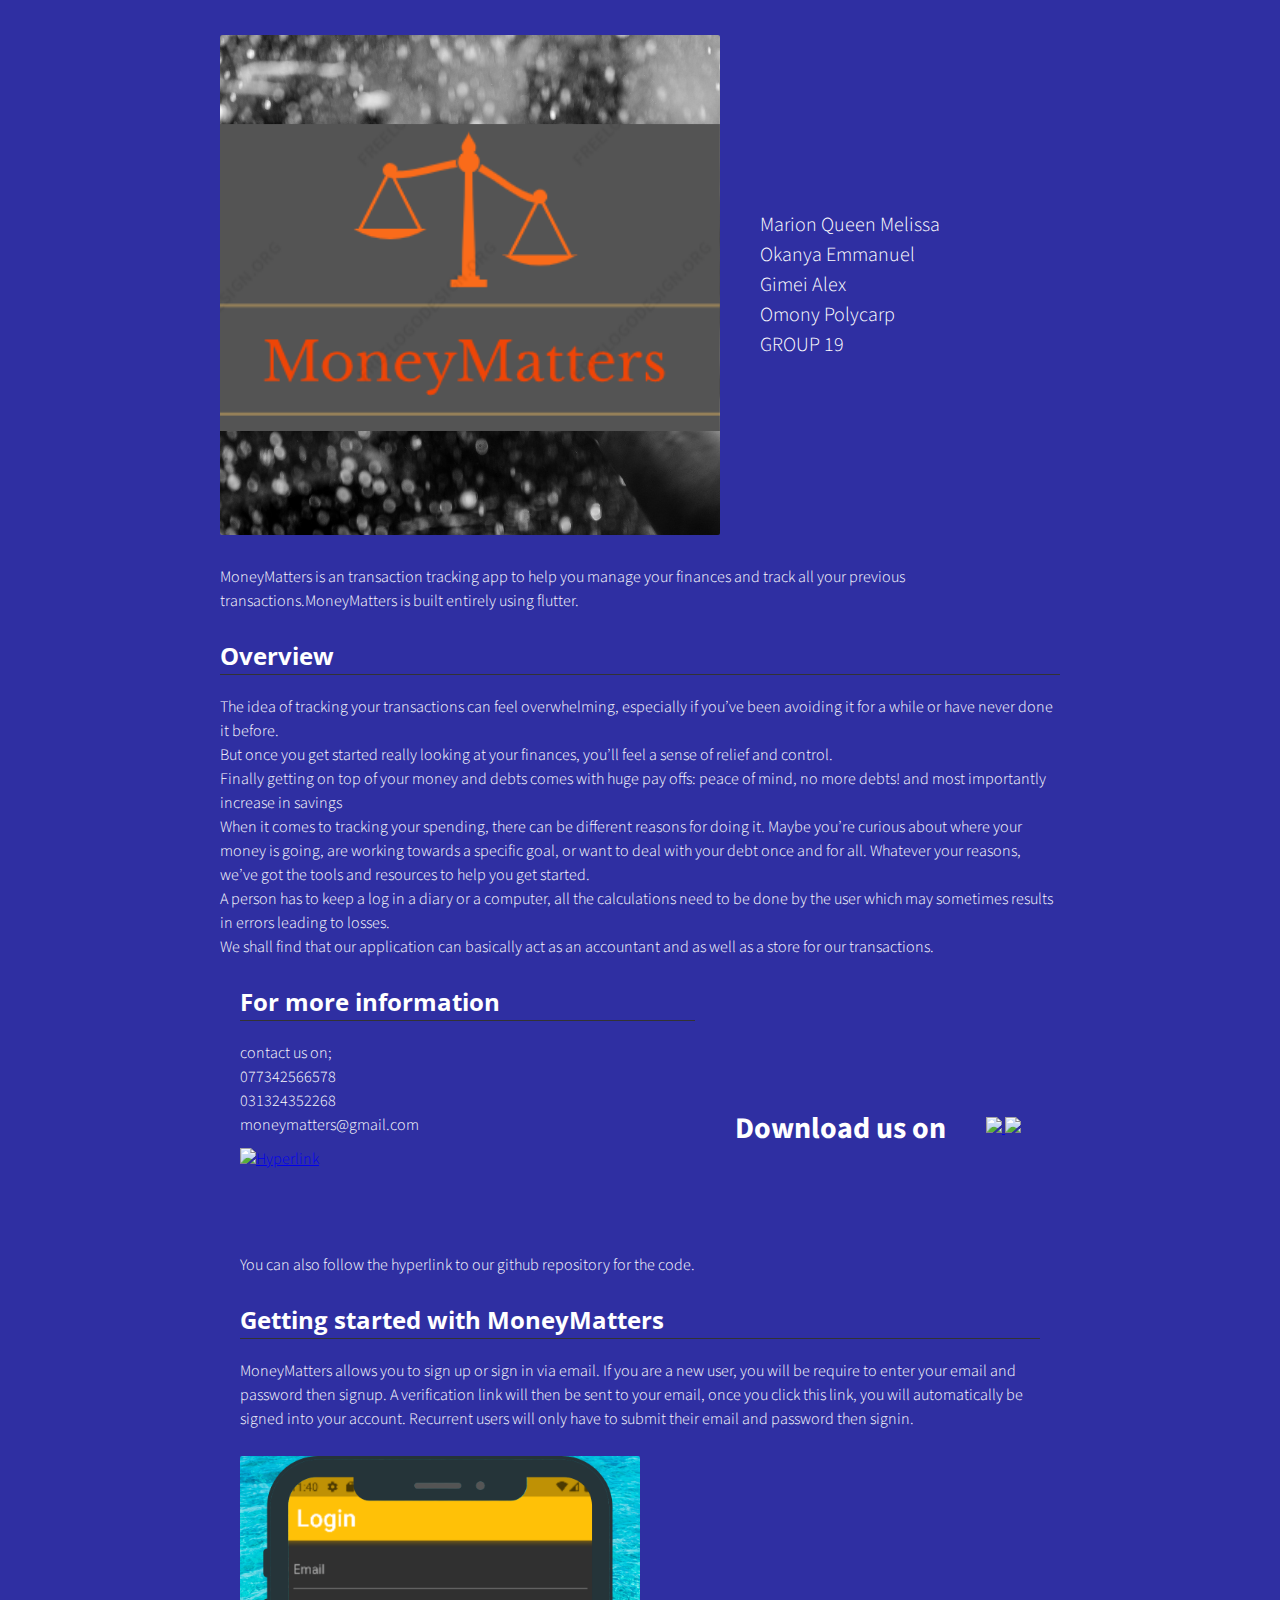
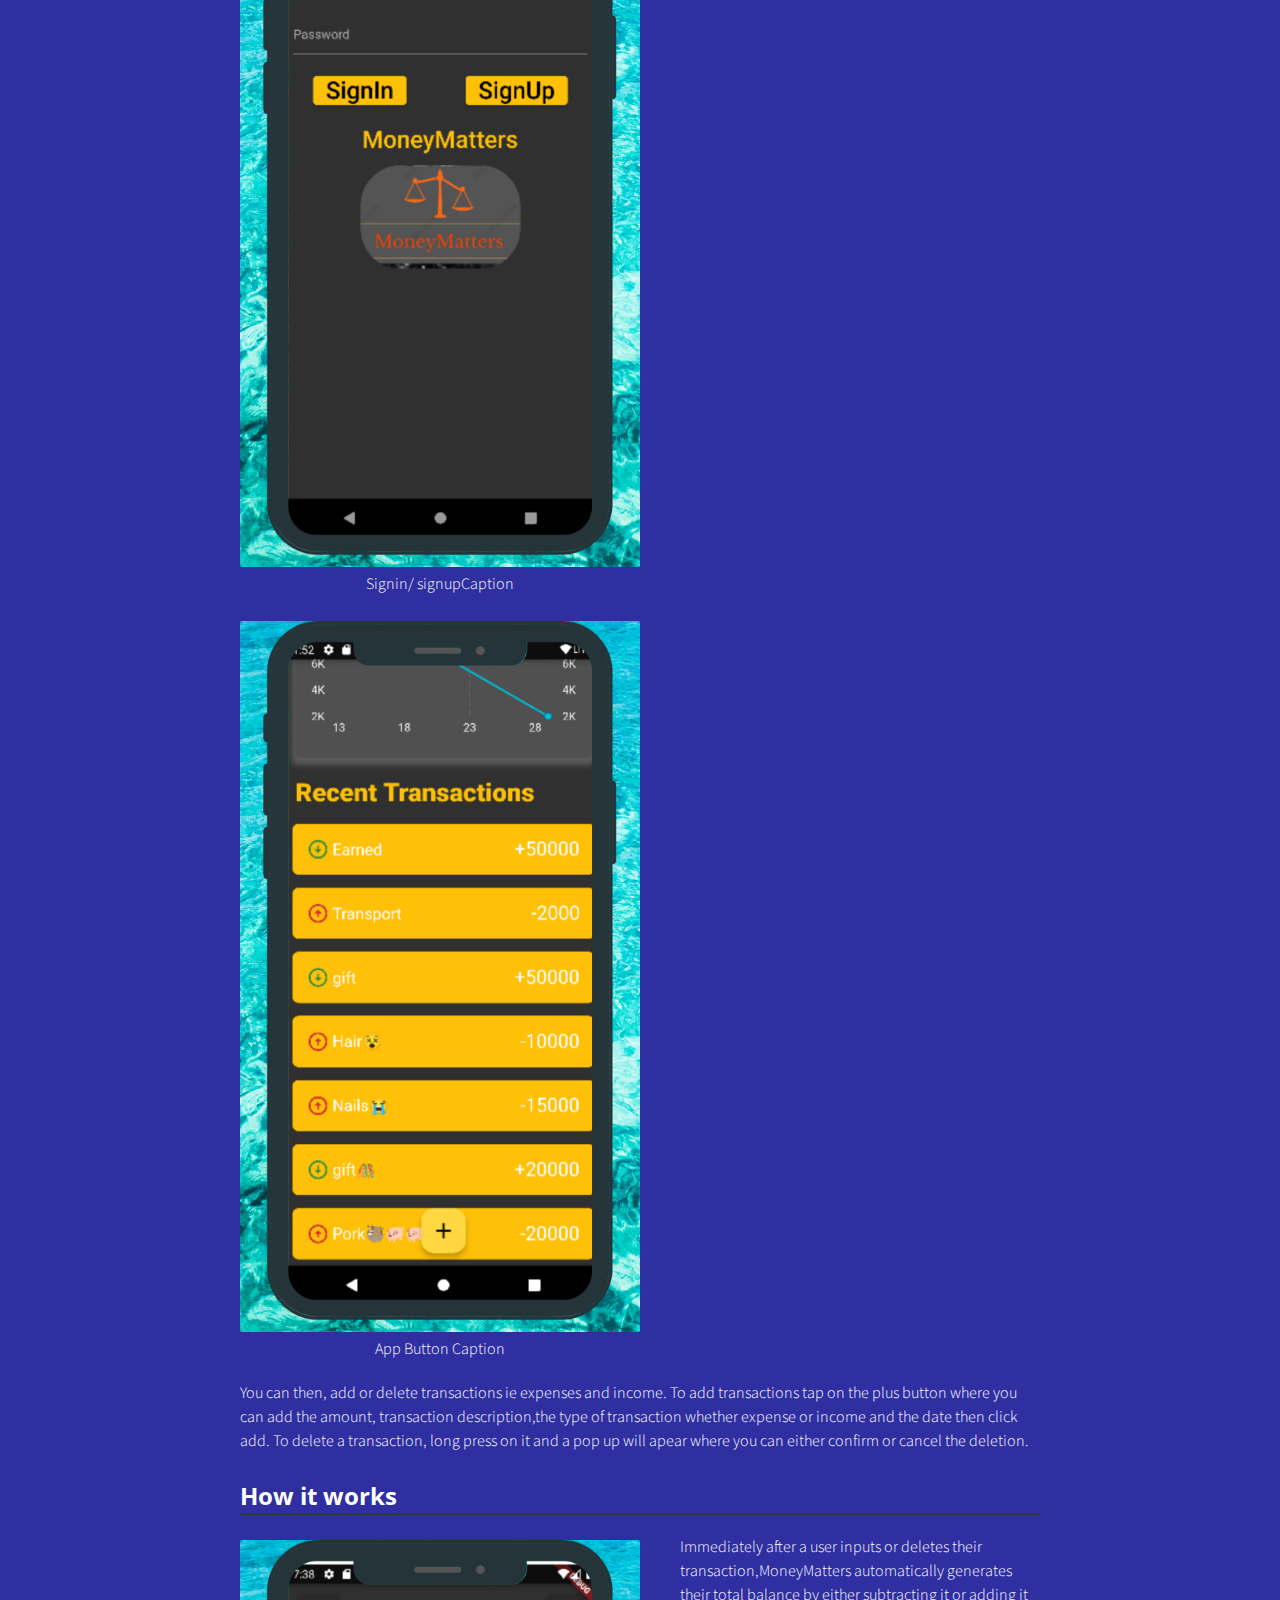
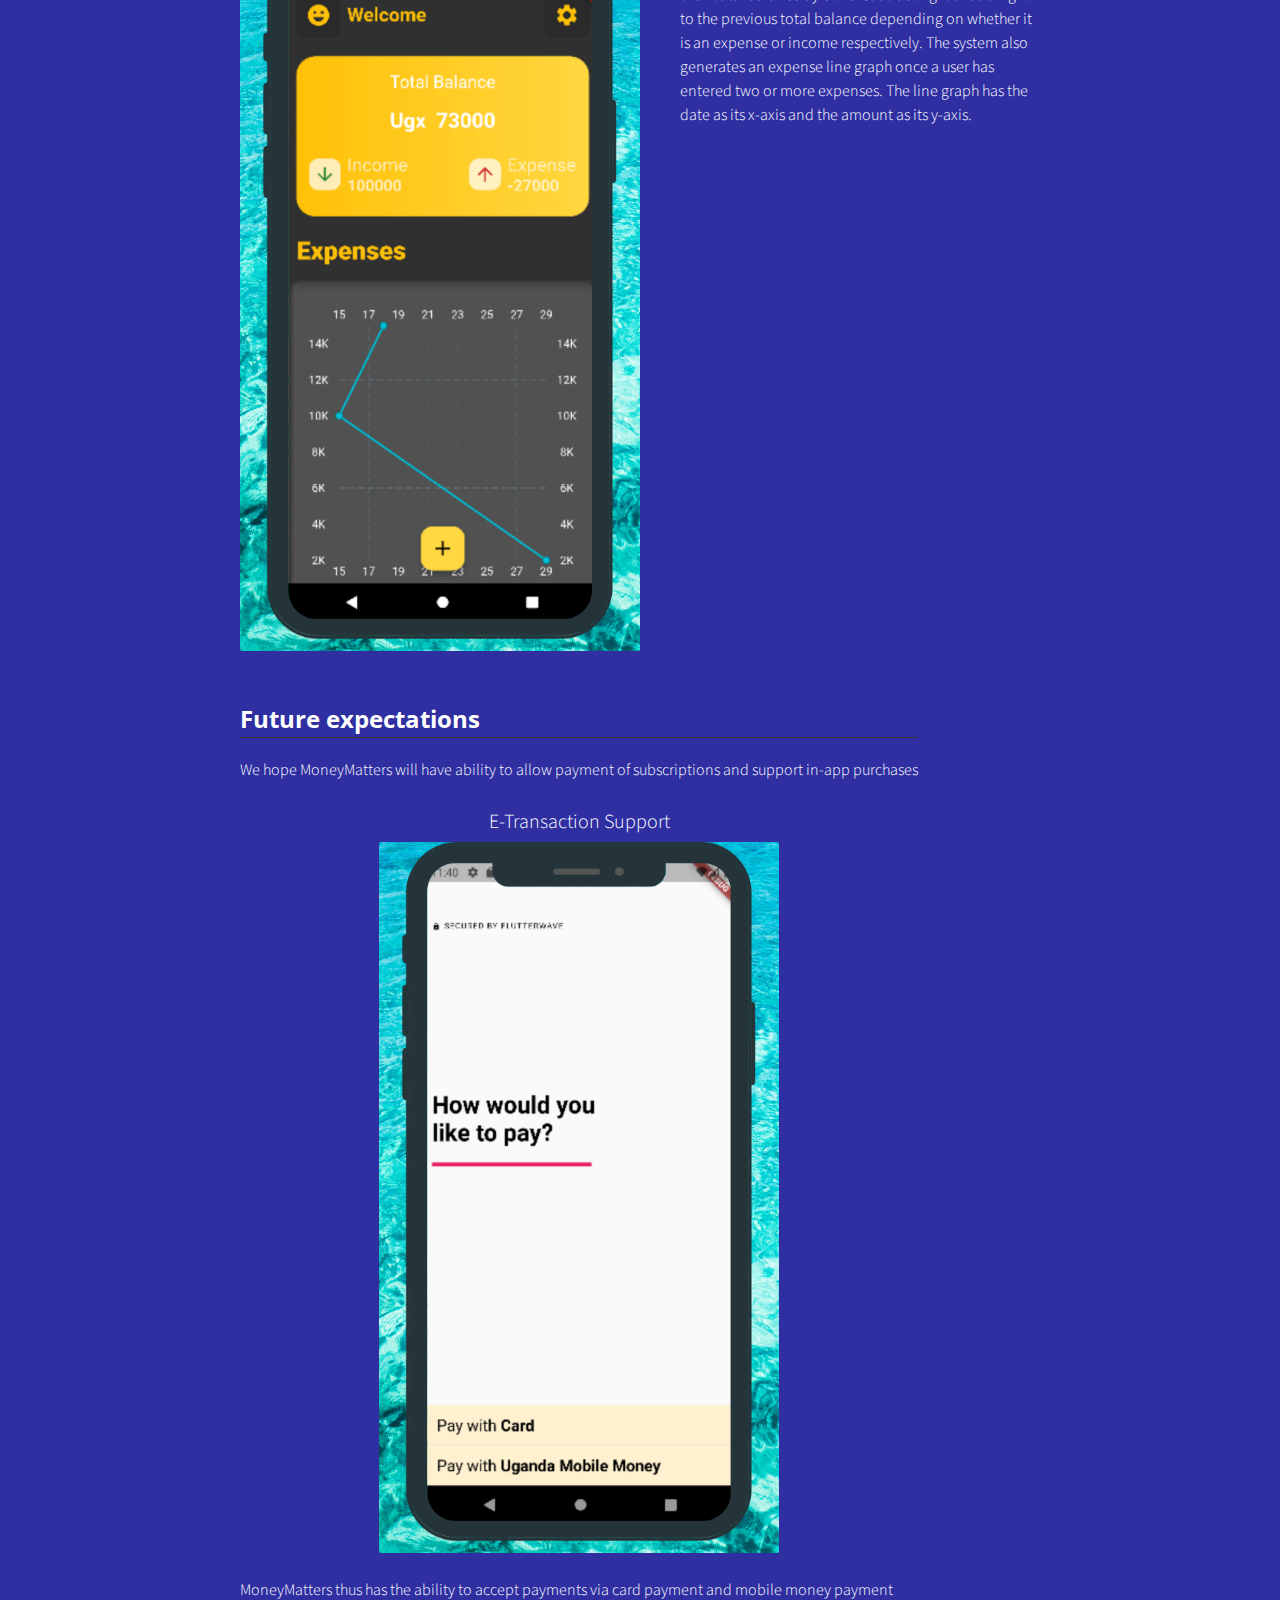
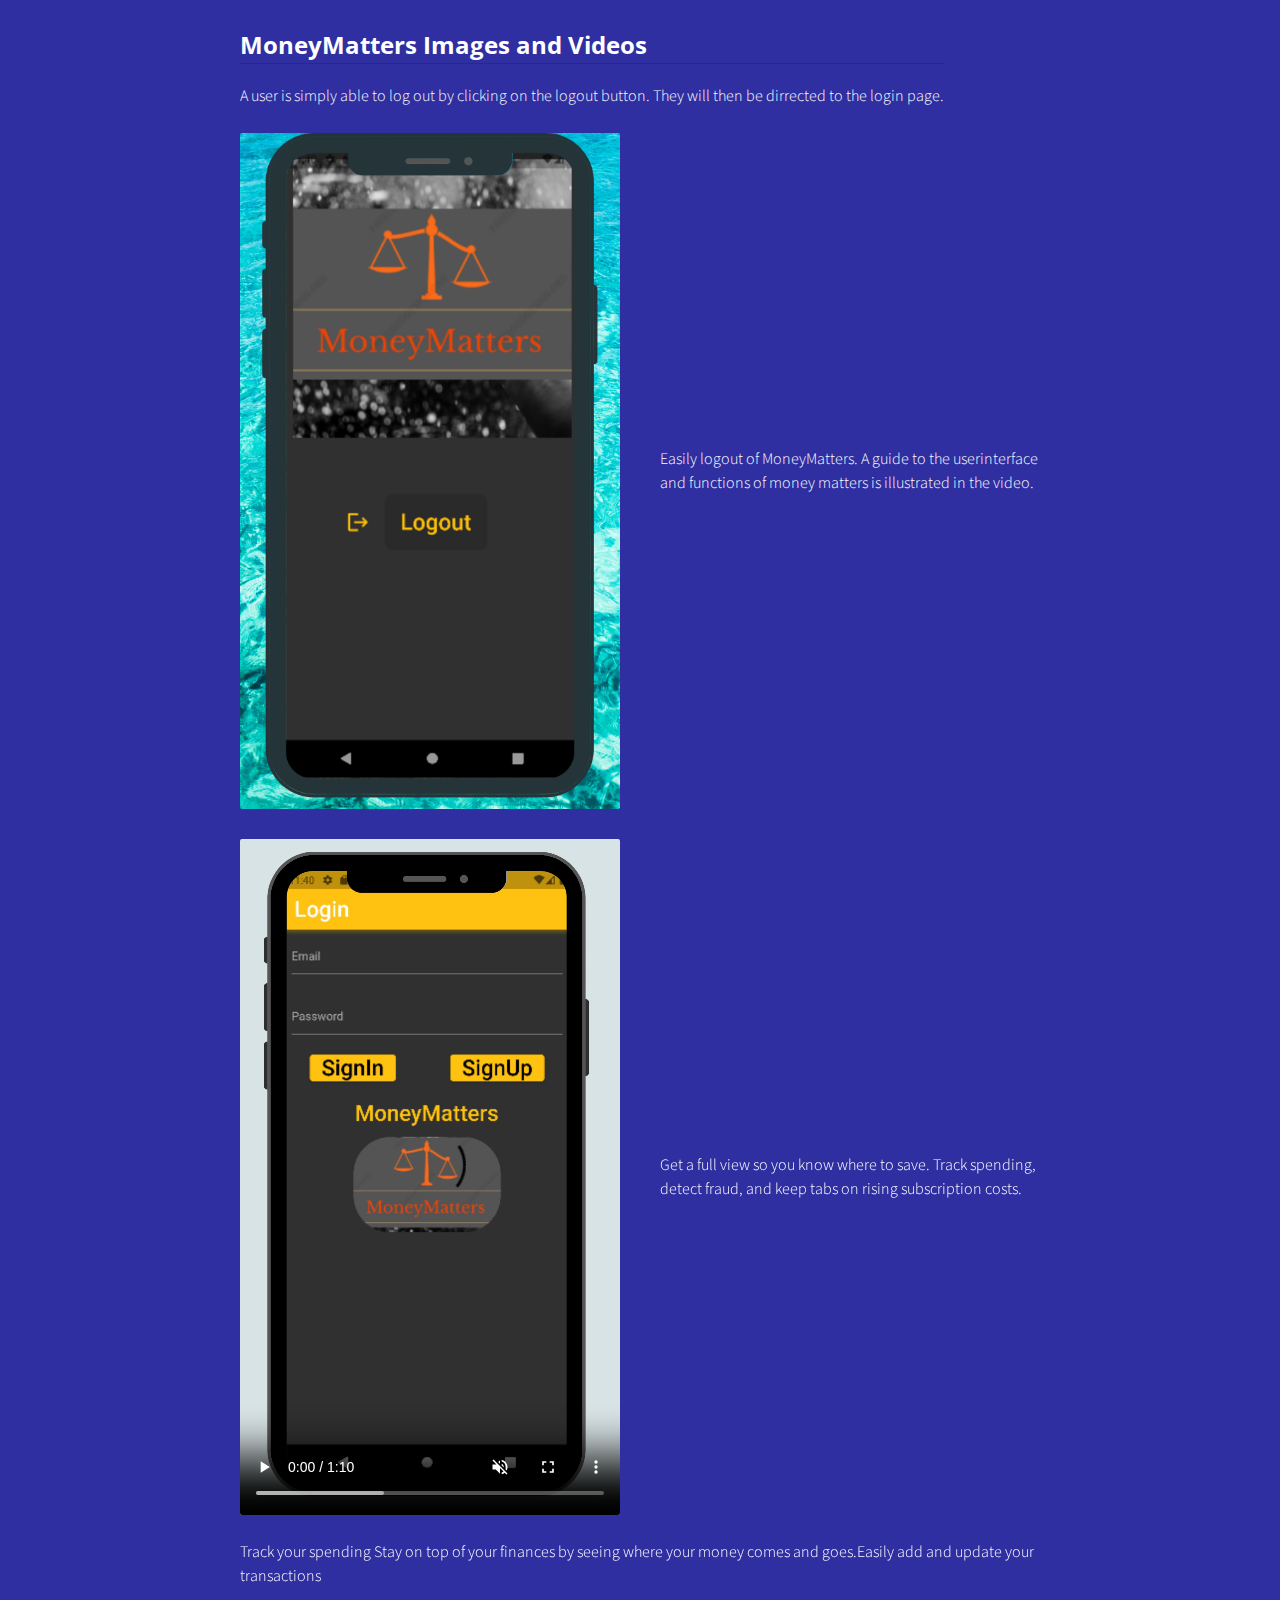
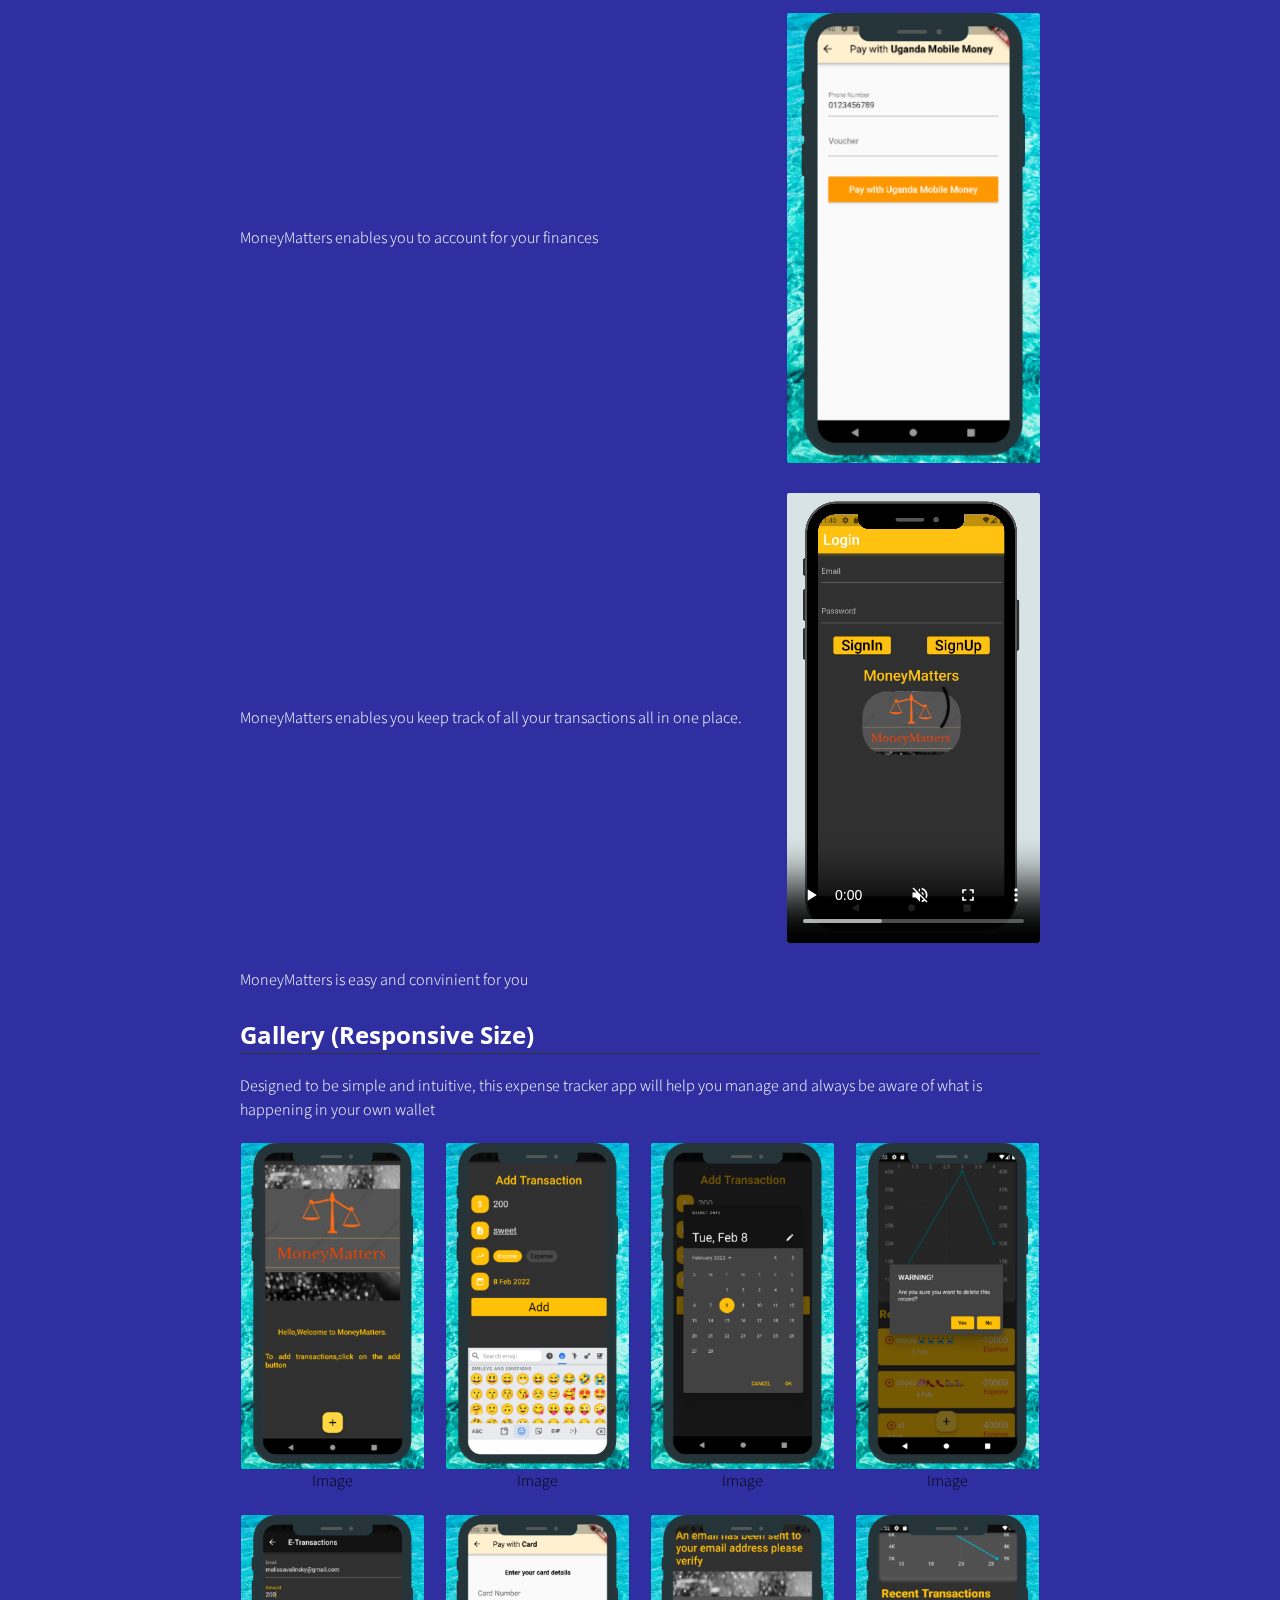
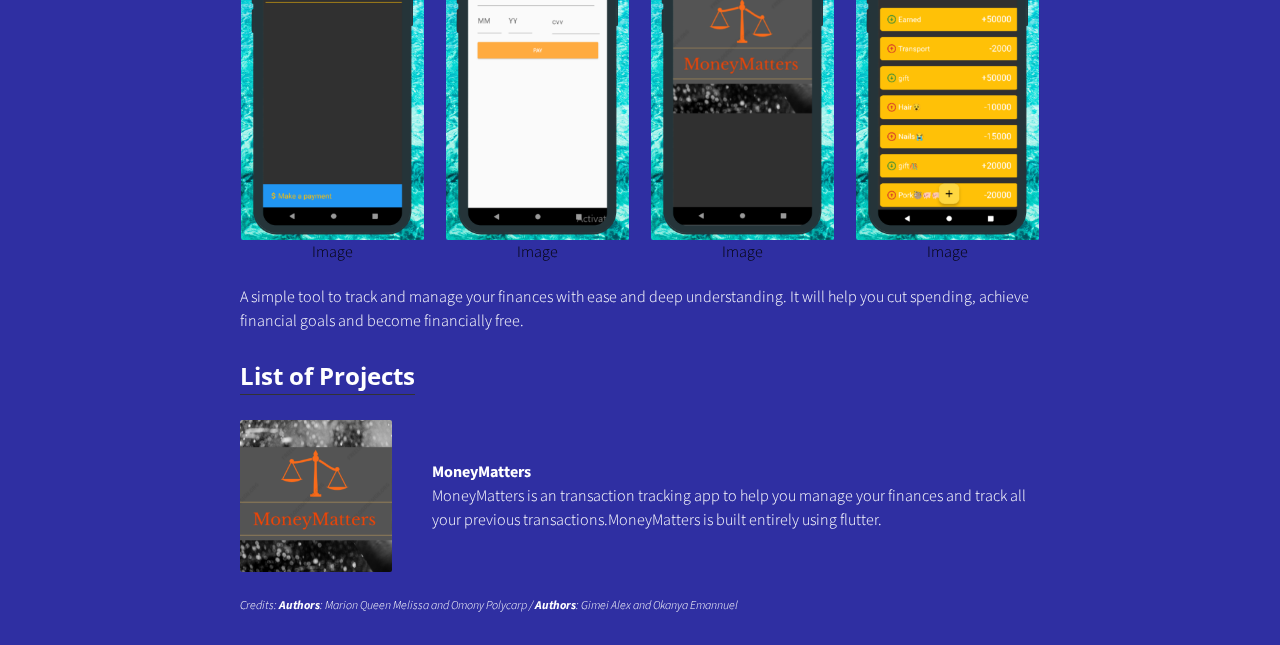
==== commit 39fbbedb: "Update index.html" ====
--- a/index.html
+++ b/index.html
@@ -681,6 +681,17 @@
         </div>
         <div class="flex-row">
           <div class="flex-item flex-item-stretch flex-column">
+            <img class="image max-width-400" src="img/MoneyMattersLogo.png">
+          </div>
+          <div class="flex-item flex-item-stretch-4 flex-column">
+            <p class="text">
+              <a class="highlight-text" href="javascript:void(0)">MoneyMatters</a><br>
+              MoneyMatters is an transaction tracking app to help you manage your finances and track all your previous transactions.MoneyMatters is built entirely using flutter.
+            </p>
+          </div>
+        </div>
+        <!--<div class="flex-row">
+          <div class="flex-item flex-item-stretch flex-column">
             <img class="image max-width-400" src="img/dummay-img.png">
           </div>
           <div class="flex-item flex-item-stretch-4 flex-column">
@@ -704,27 +715,14 @@
               condimentum rhoncus, sem quam semper libero, sit amet.
             </p>
           </div>
-        </div>
-        <div class="flex-row">
-          <div class="flex-item flex-item-stretch flex-column">
-            <img class="image max-width-400" src="img/dummay-img.png">
-          </div>
-          <div class="flex-item flex-item-stretch-4 flex-column">
-            <p class="text">
-              <a class="highlight-text" href="javascript:void(0)">Li Europan Lingues es Membres Del Sam Familie</a><br>
-              Phasellus viverra nulla ut metus varius laoreet. Quisque rutrum. Aenean imperdiet. Etiam ultricies nisi vel
-              augue. Curabitur ullamcorper ultricies nisi. Nam eget dui. Etiam rhoncus. Maecenas tempus, tellus eget
-              condimentum rhoncus, sem quam semper libero, sit amet.
-            </p>
-          </div>
-        </div>
+        </div>-->
         <!--End List of Projects-->
         <!-------------------------------------------------------------------------------------------->
         <!--Start Credits-->
         <div class="flex-row">
           <div class="flex-item flex-item-stretch flex-column">
             <p class="text text-small text-italic">
-              Credits: <span class="highlight-text">Organization One</span>: Author One and Author Two / <span class="highlight-text">Organization Two</span>: Author Three and Author Four
+              Credits: <span class="highlight-text">Authors</span>: Marion Queen Melissa and Omony Polycarp / <span class="highlight-text">Authors</span>: Gimei Alex and Okanya Emannuel
             </p>
           </div>
         </div>
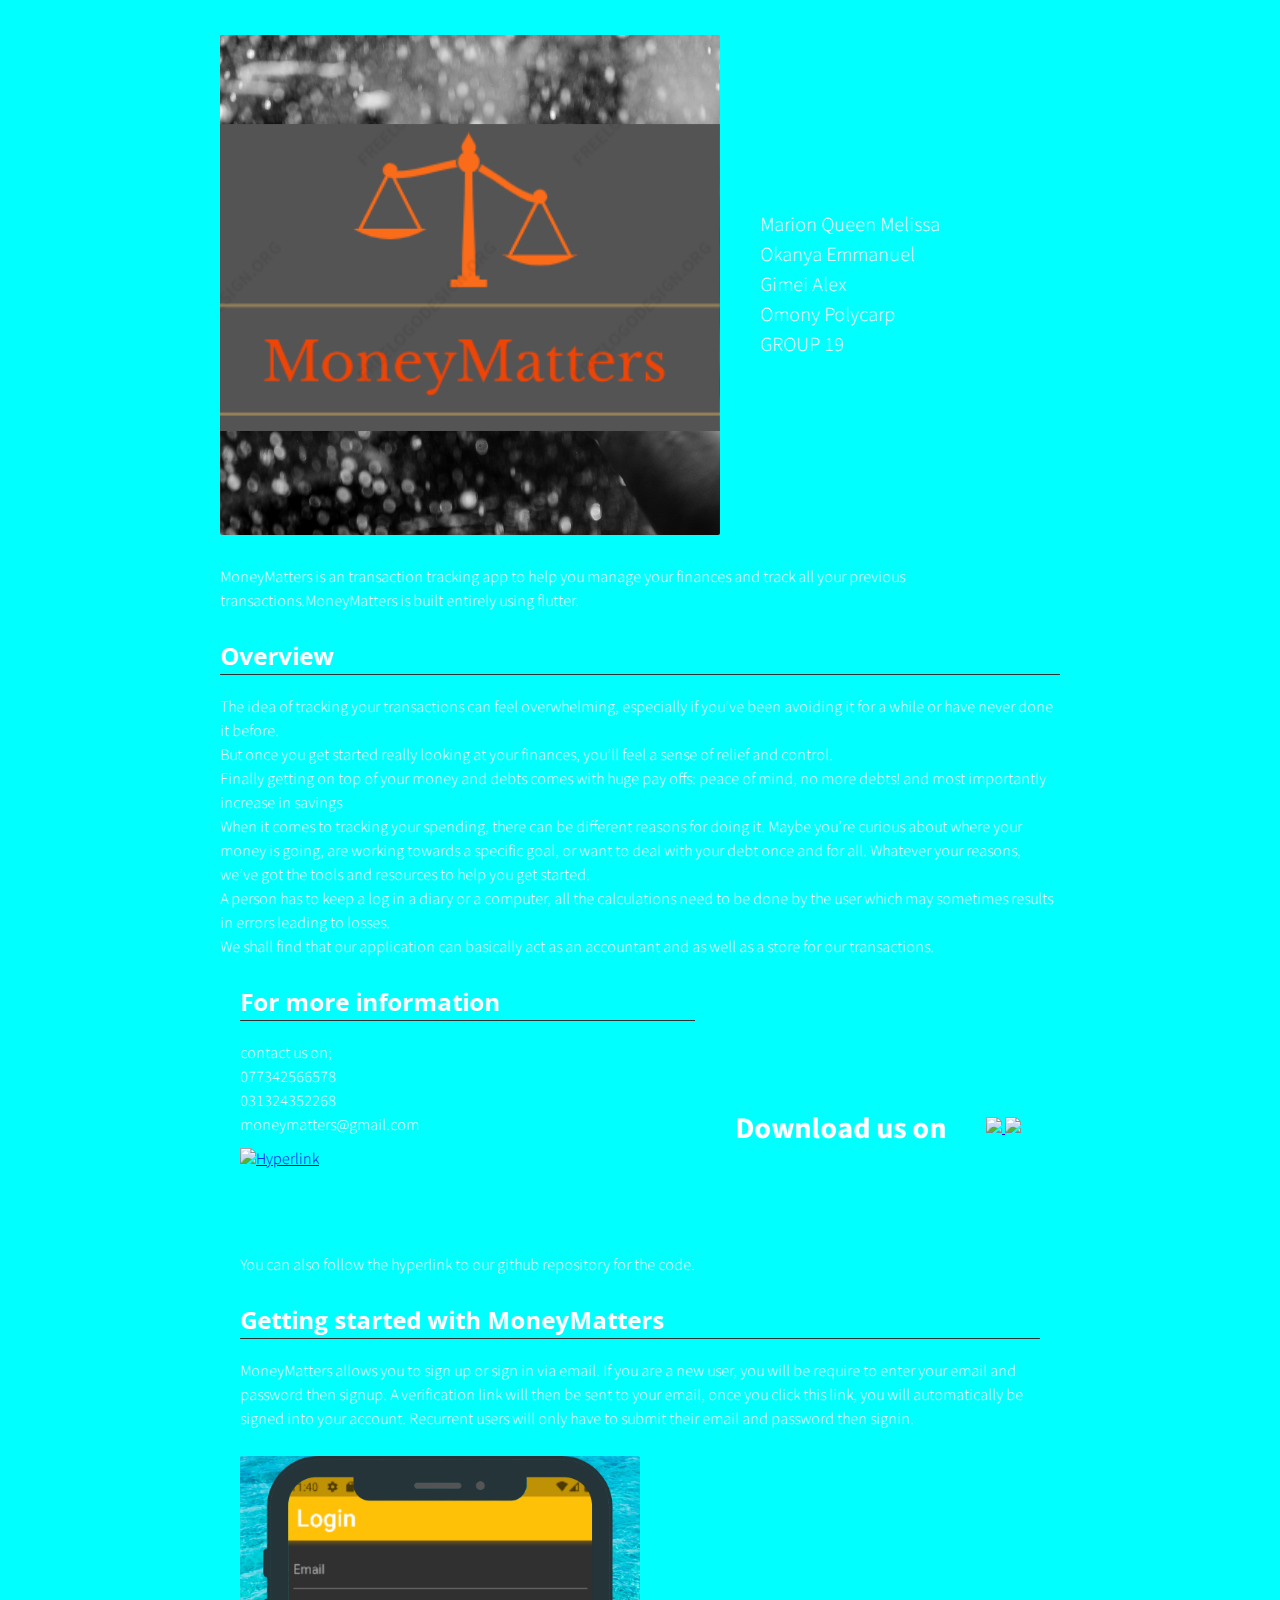
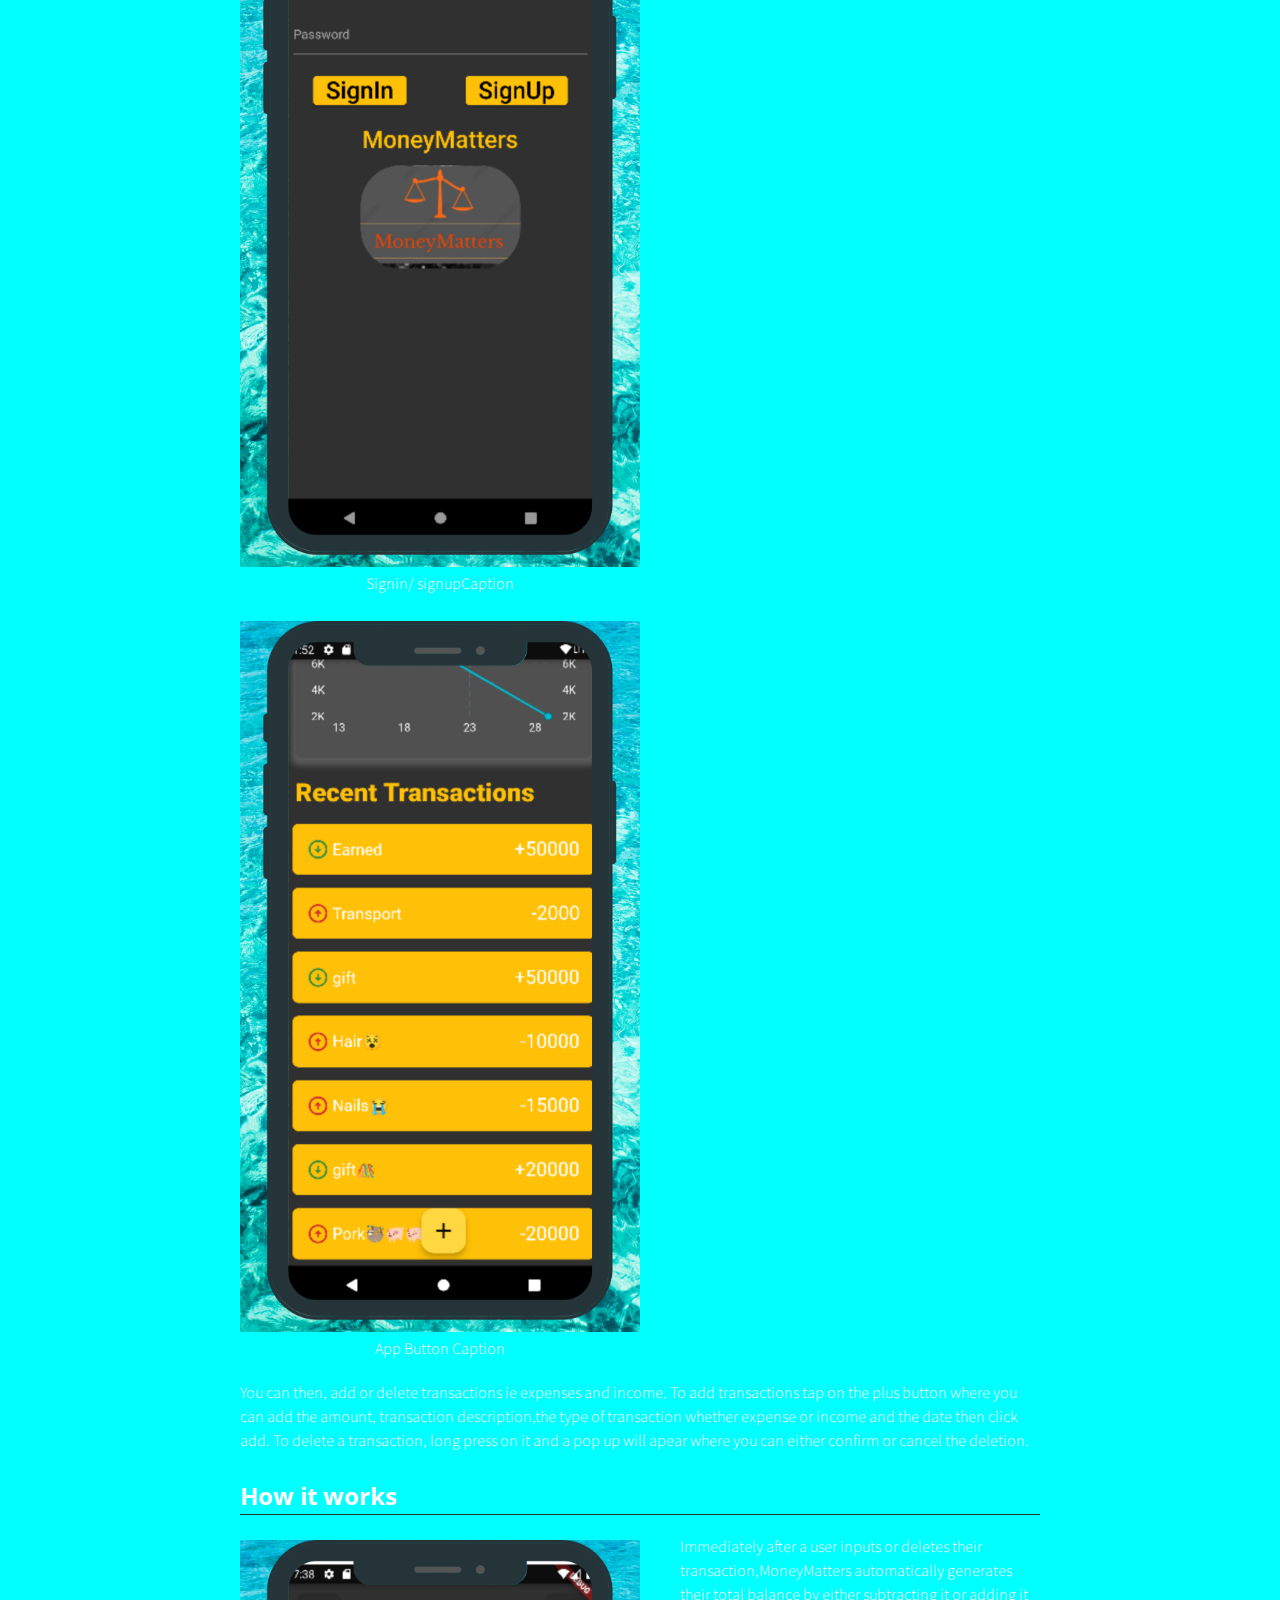
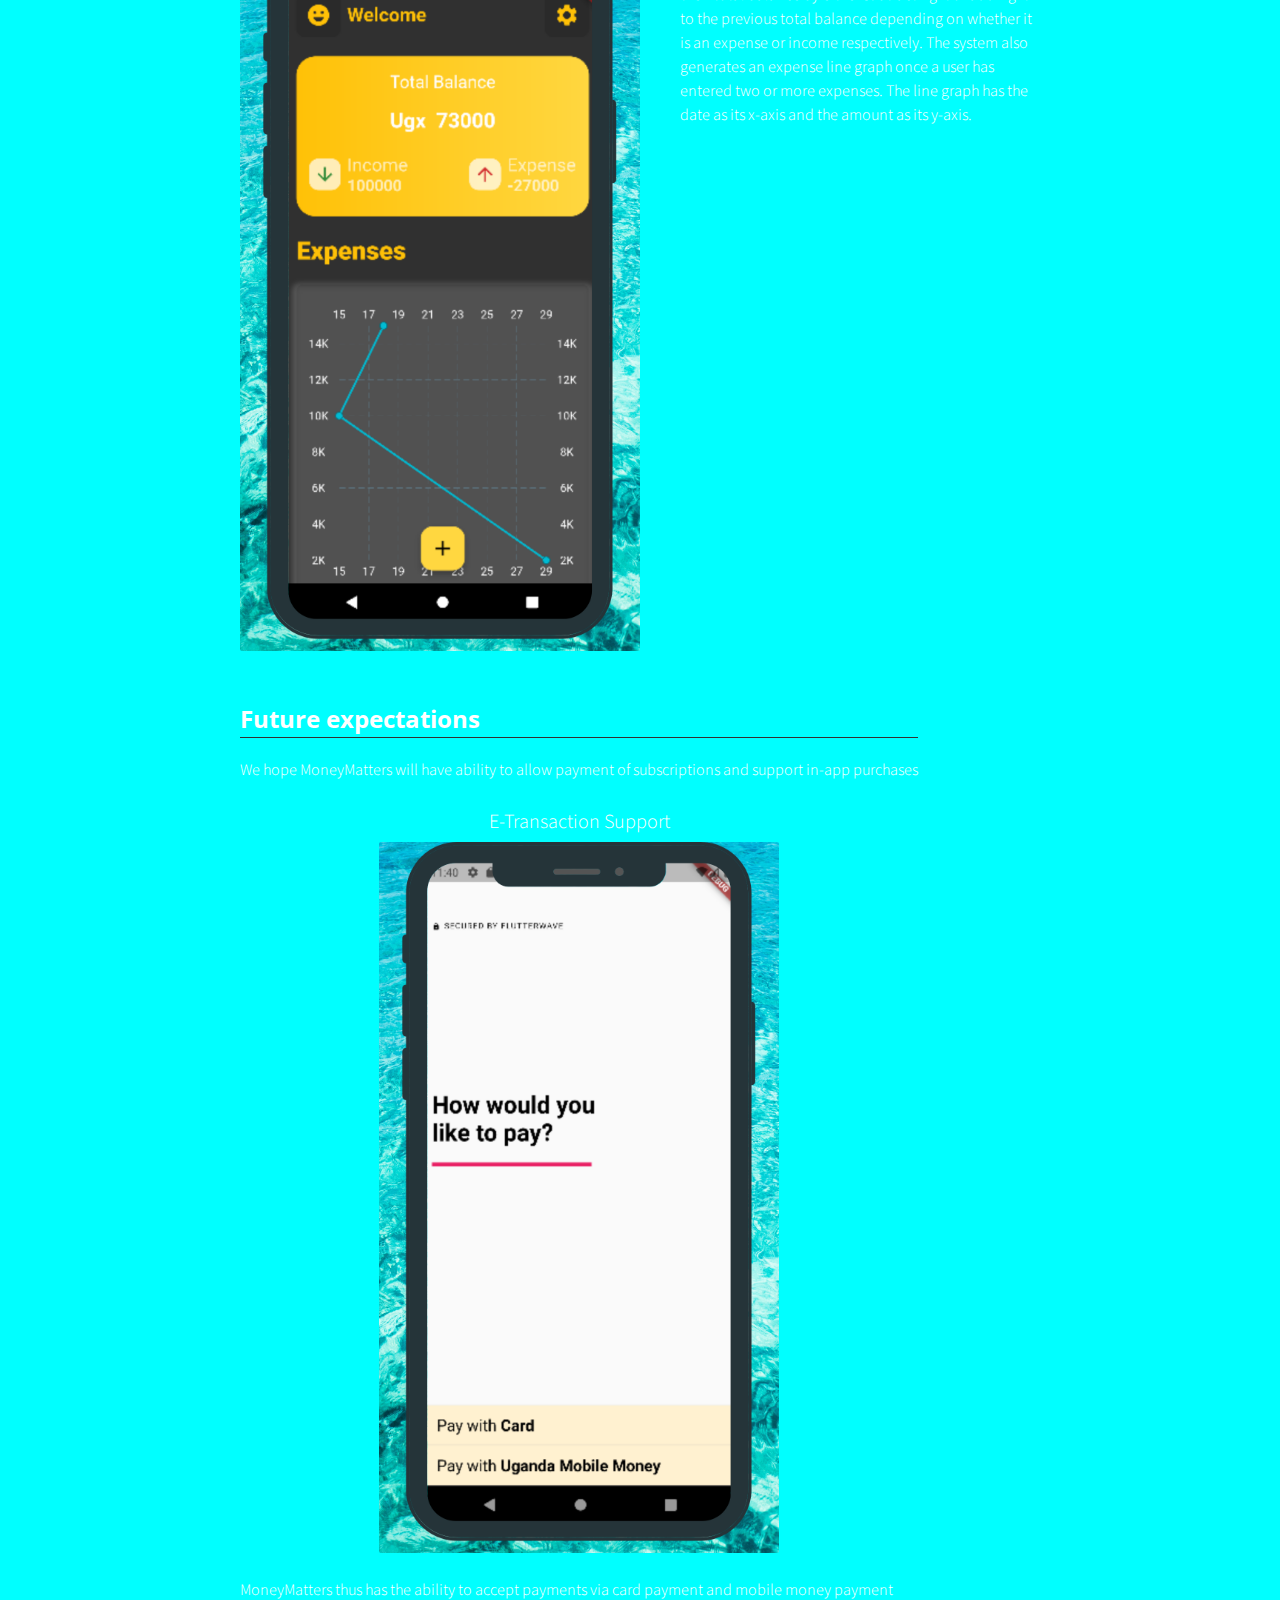
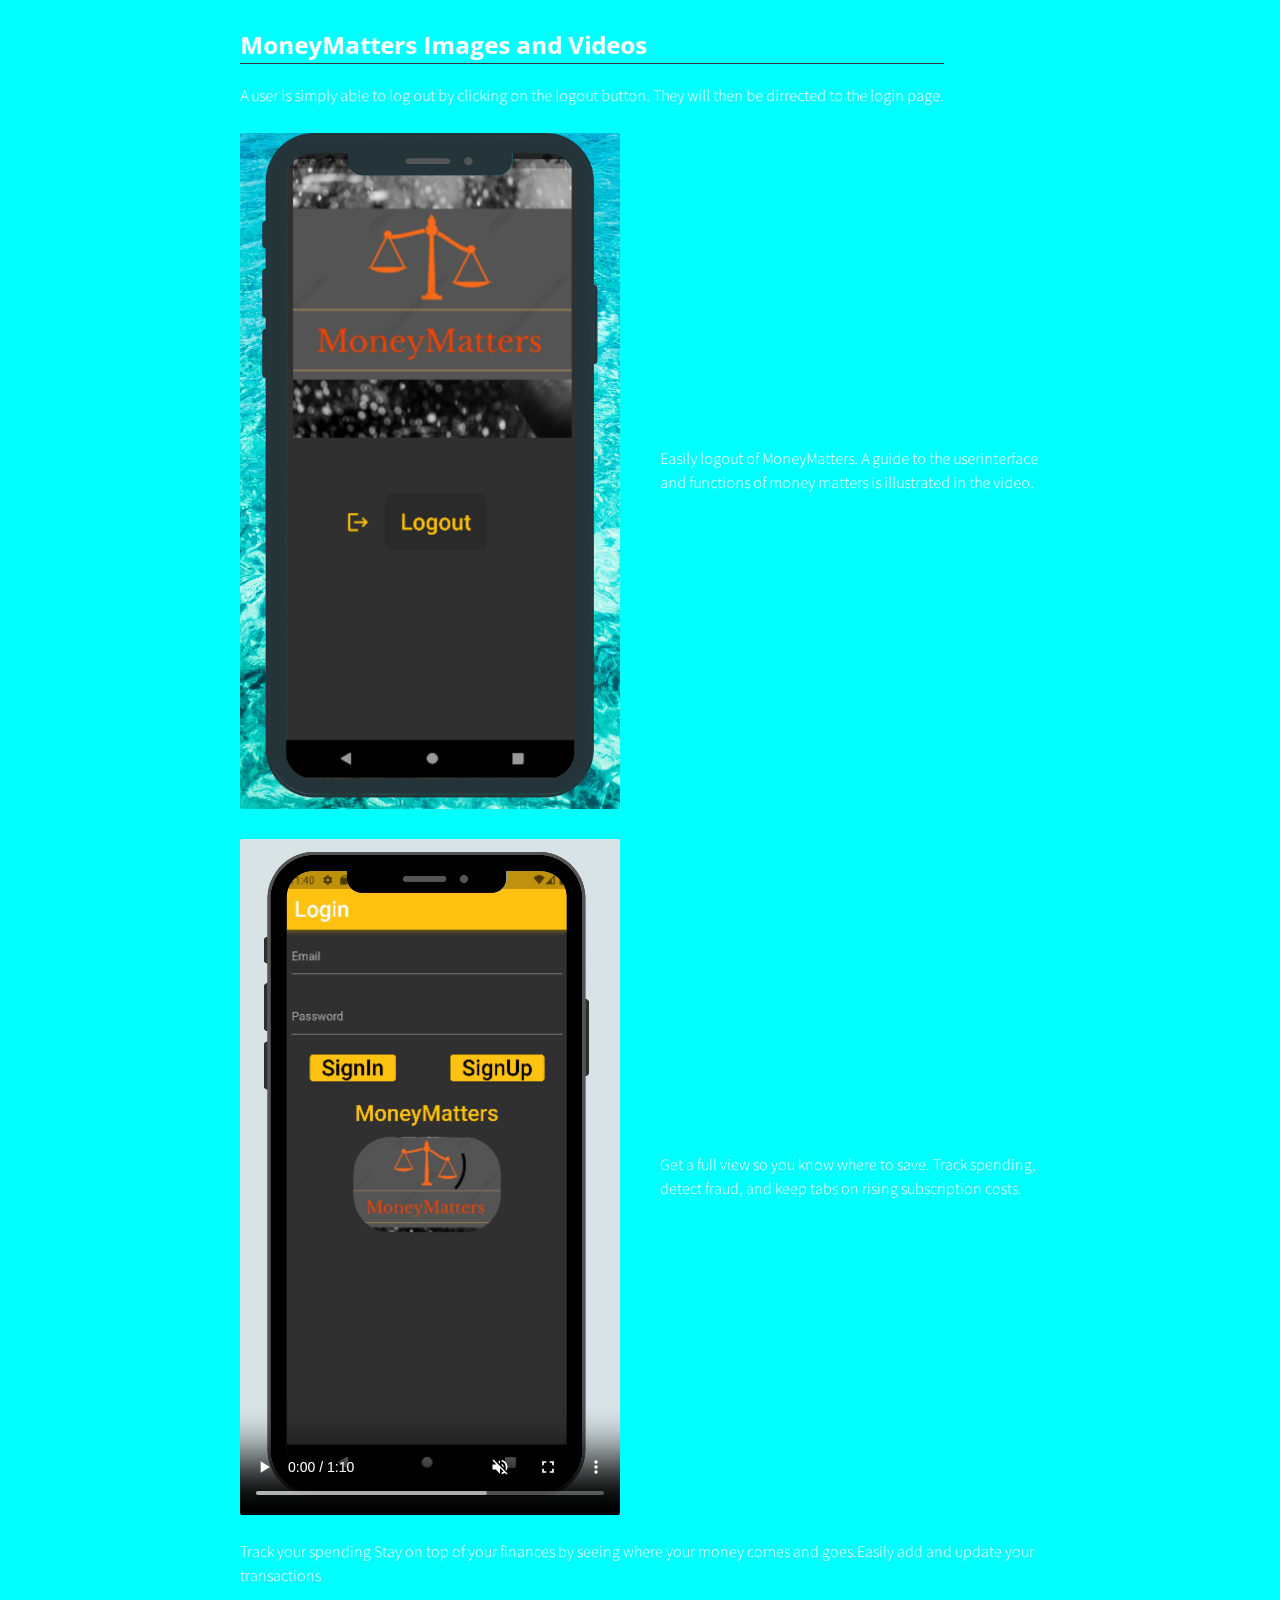
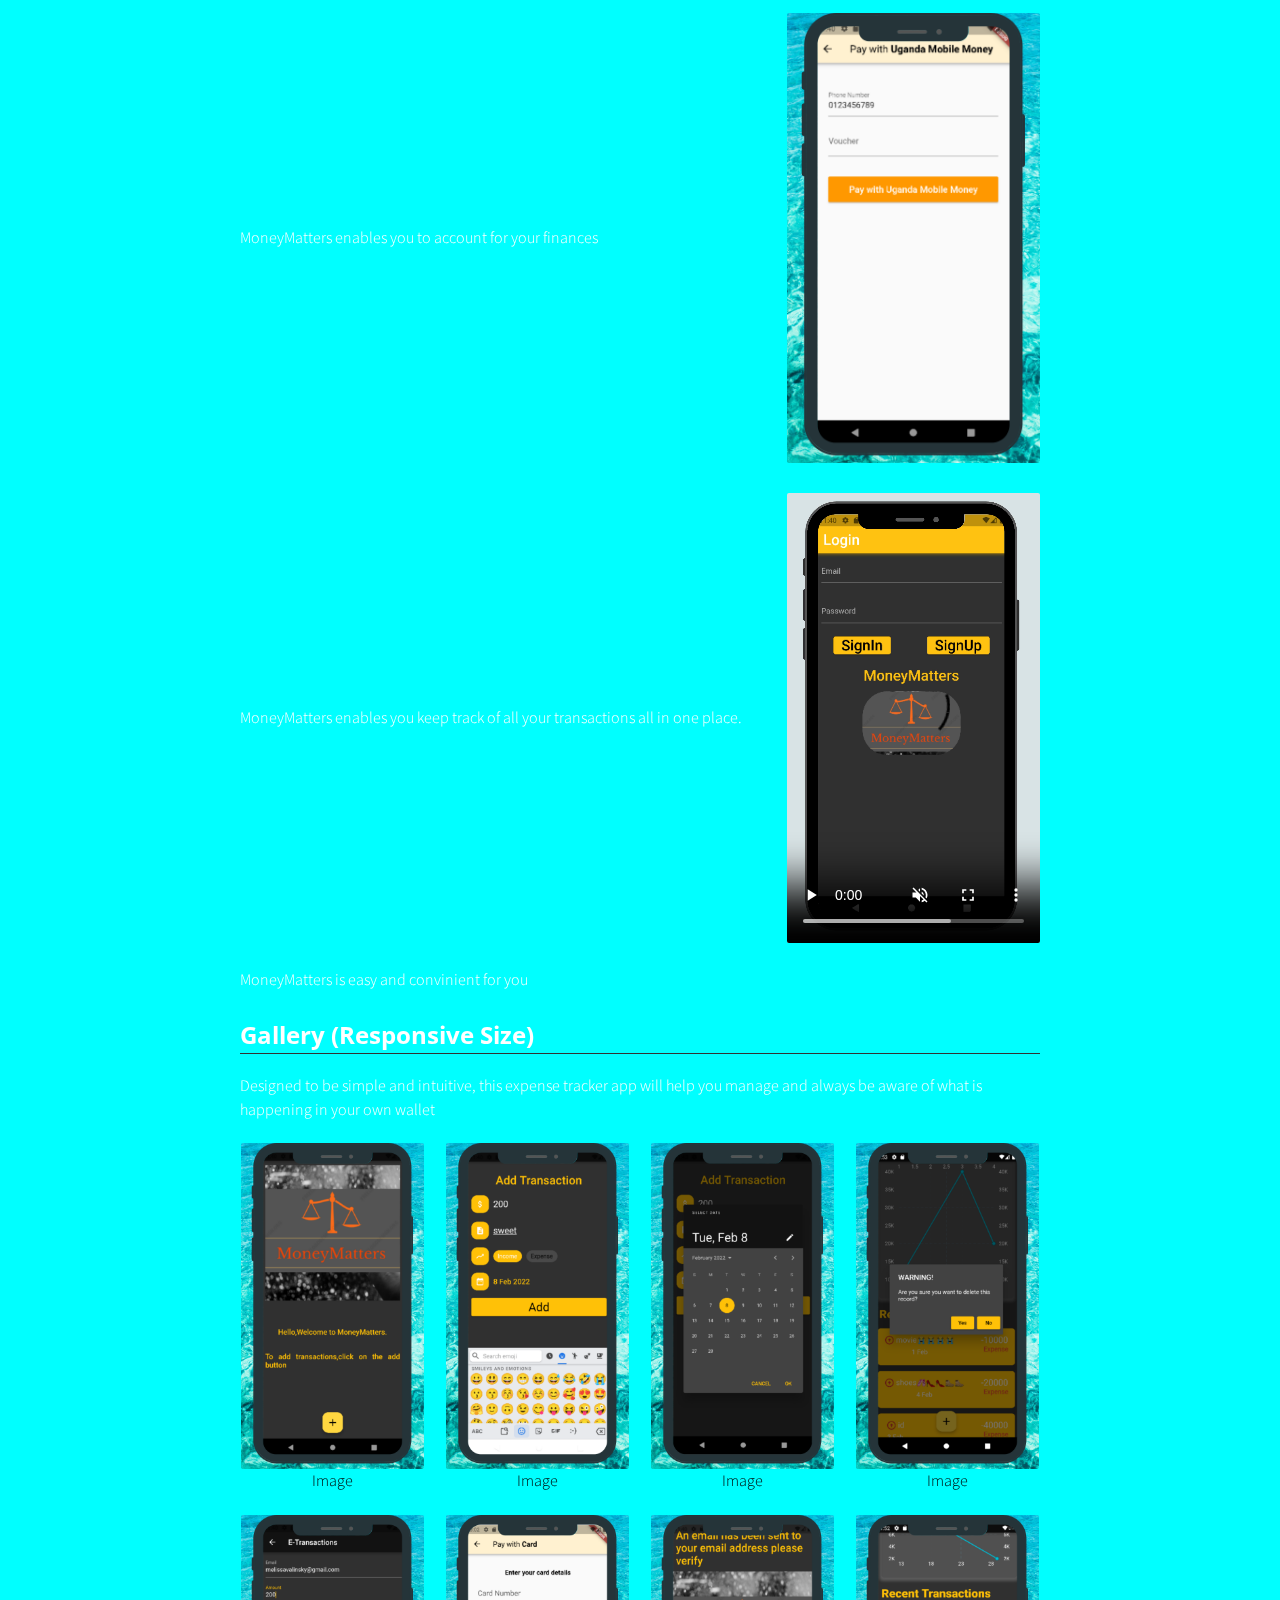
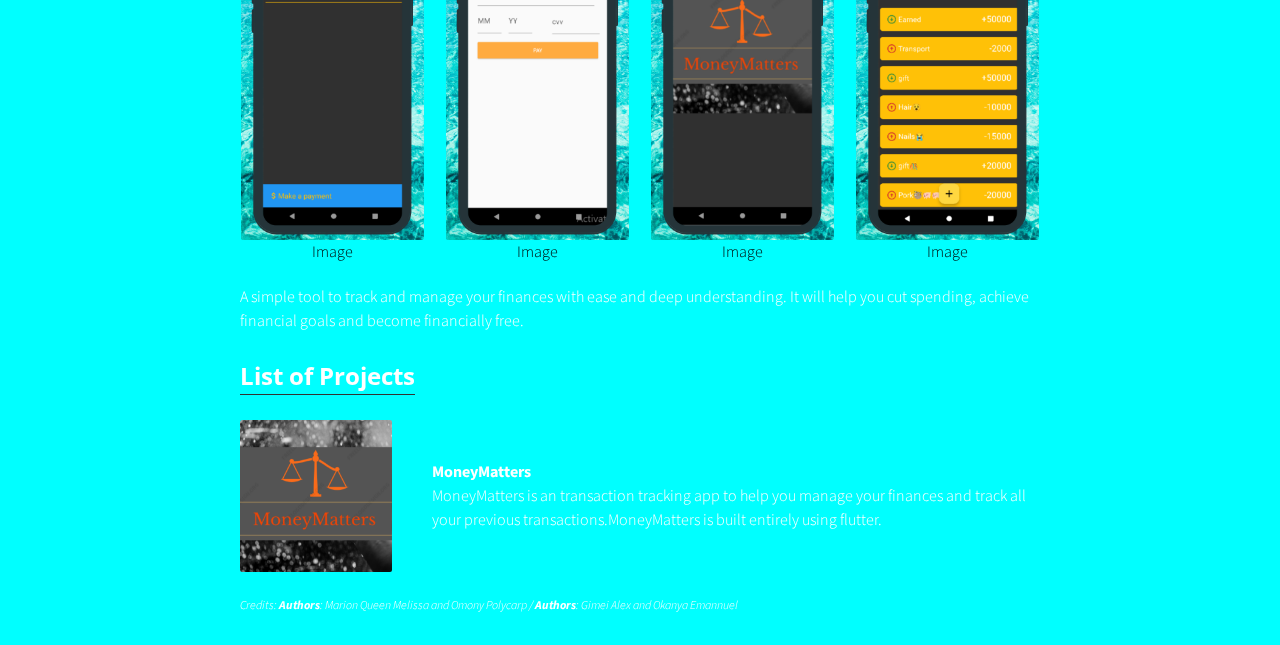
==== commit 4f926e73: "Update index.html" ====
--- a/index.html
+++ b/index.html
@@ -21,7 +21,7 @@
   </style>
 </head>
 
-<body style="background-color:#2F2FA2;">
+<body style="background-color:#00FFFF;">
   <div class="menu-container"></div>
   <div class="content-container">
     <div class="content">
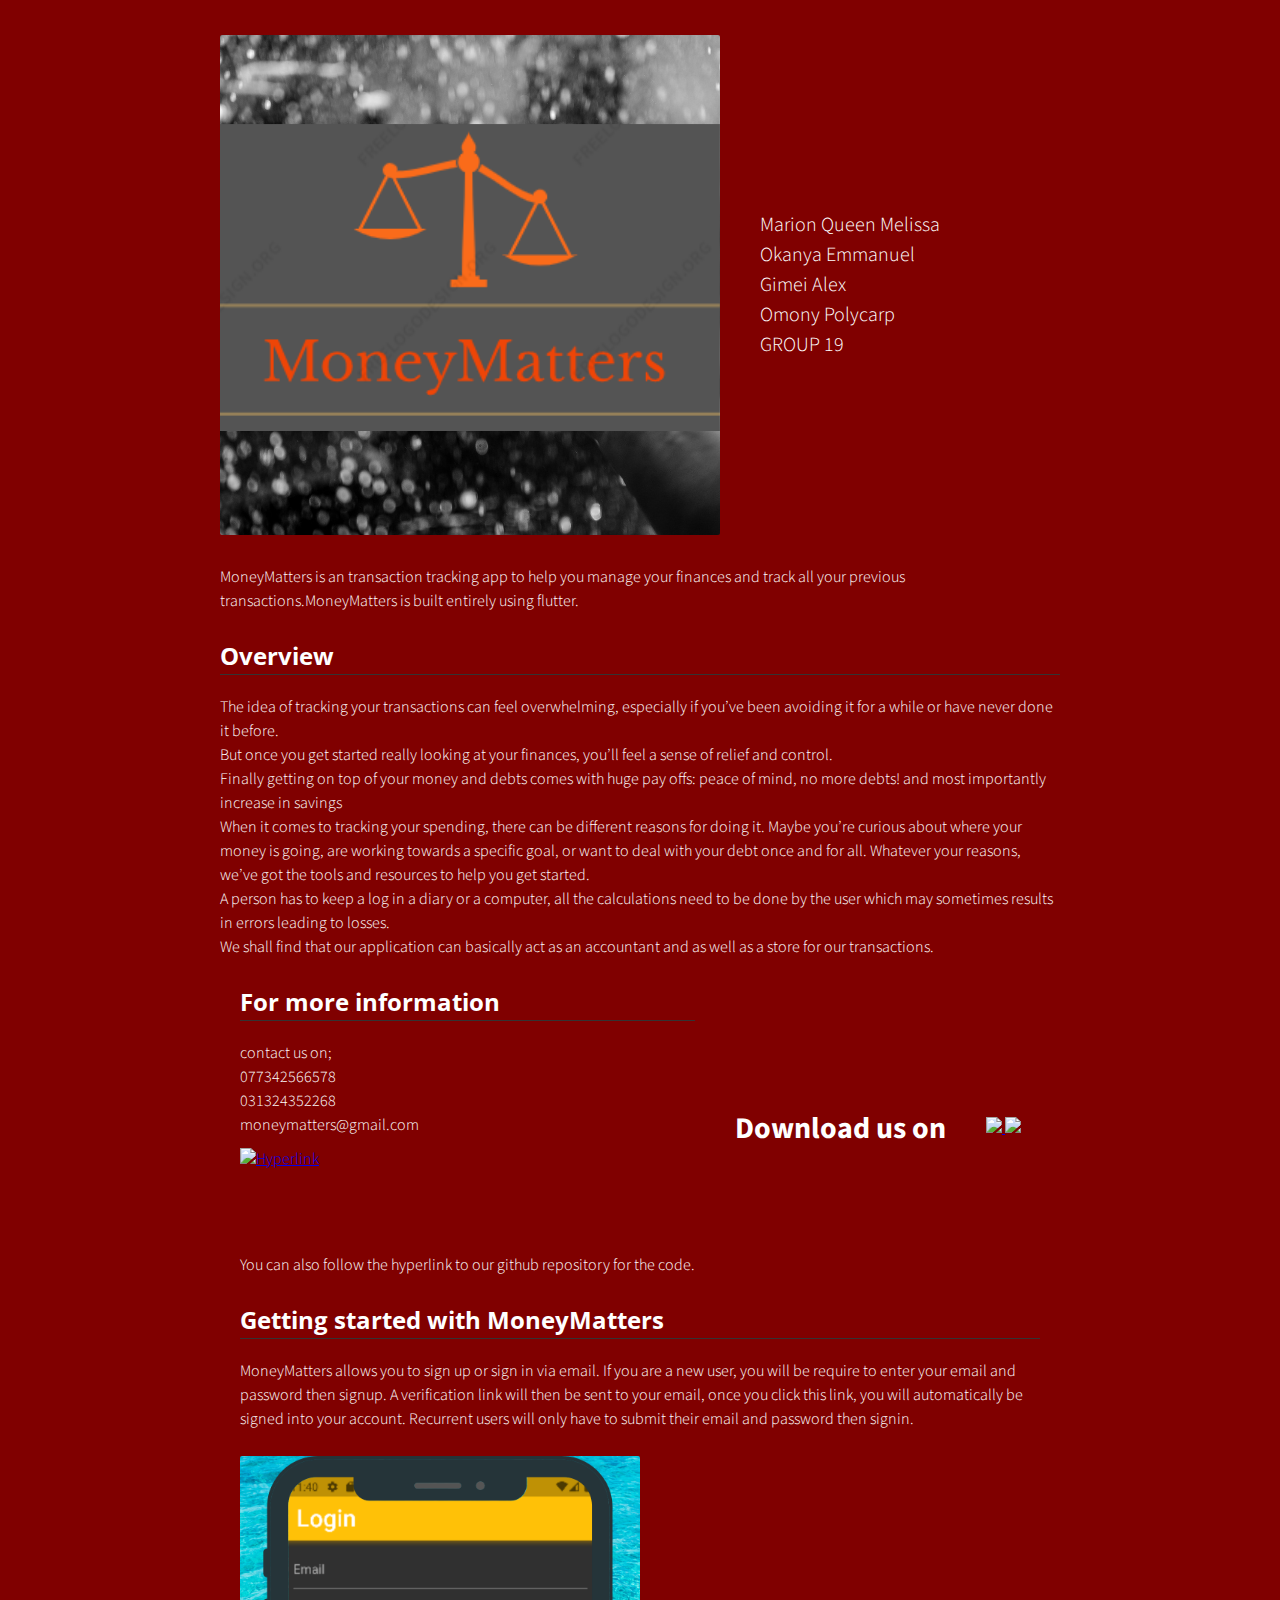
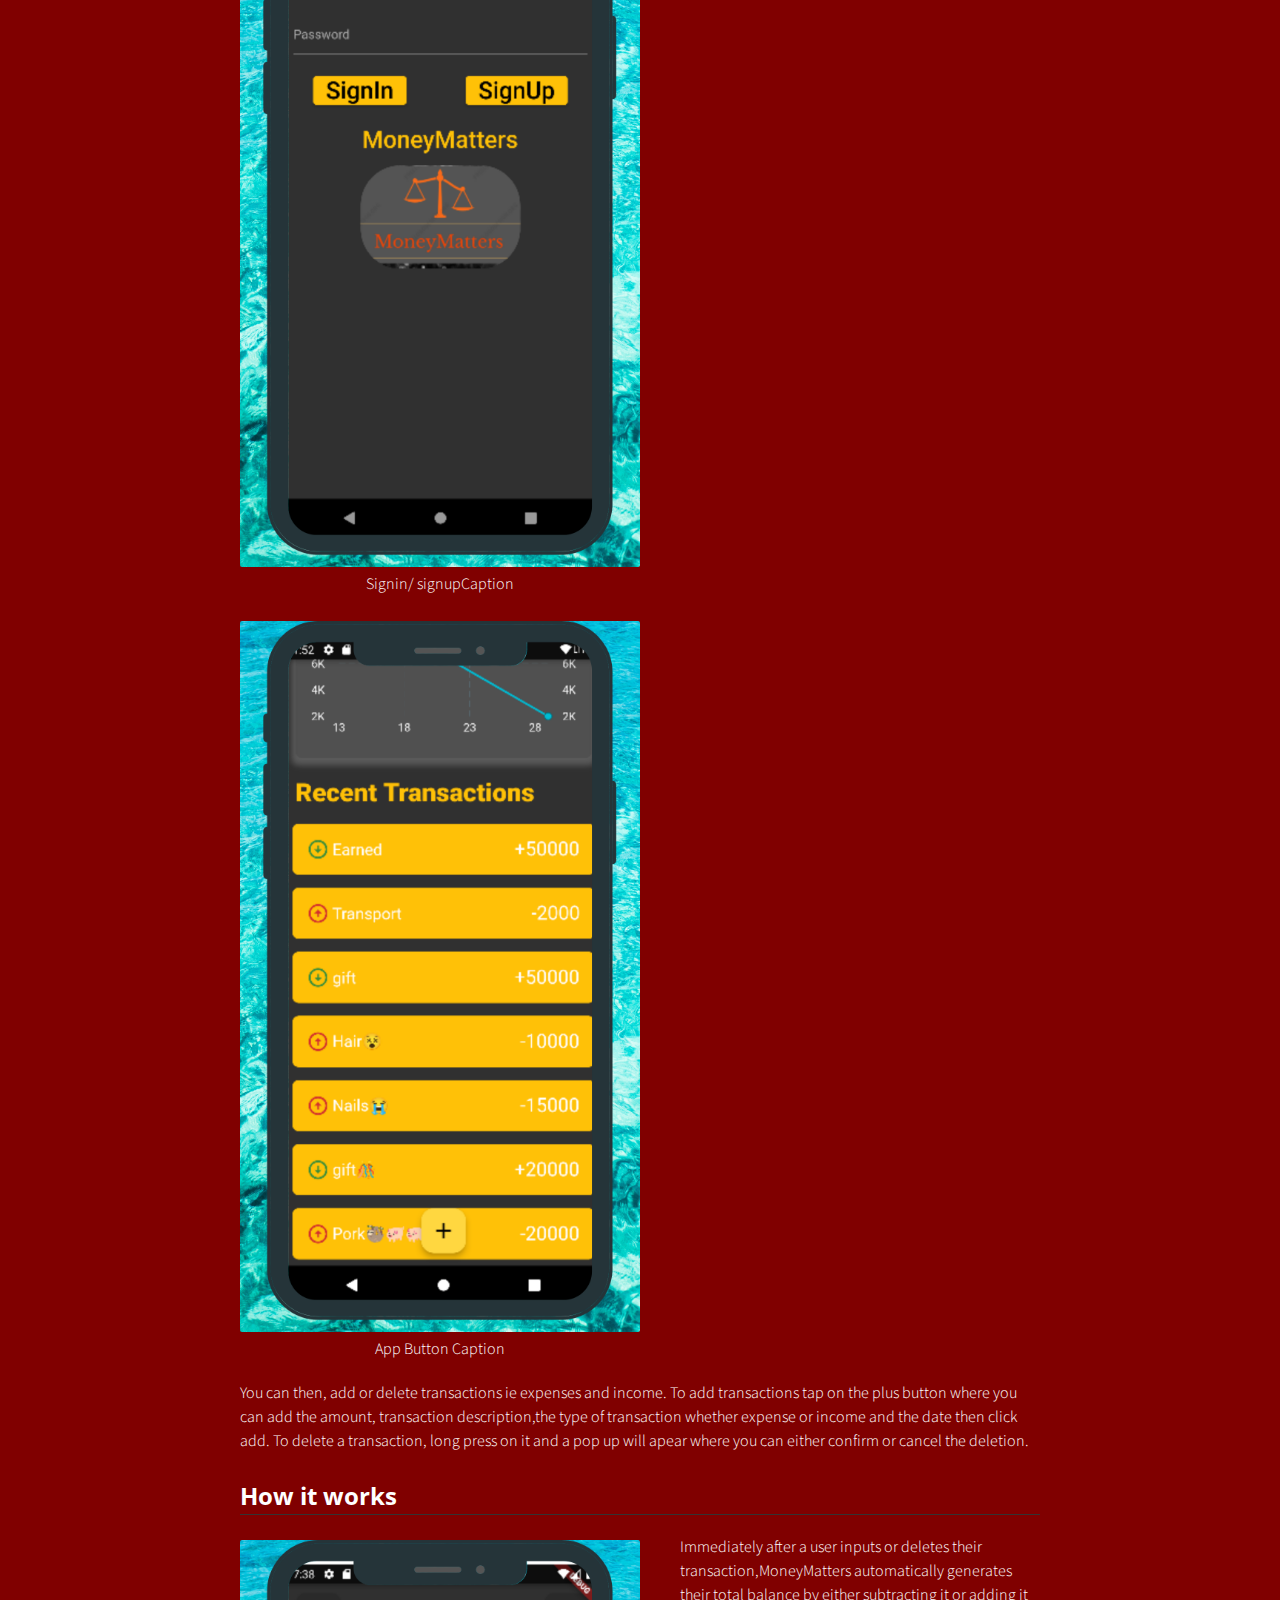
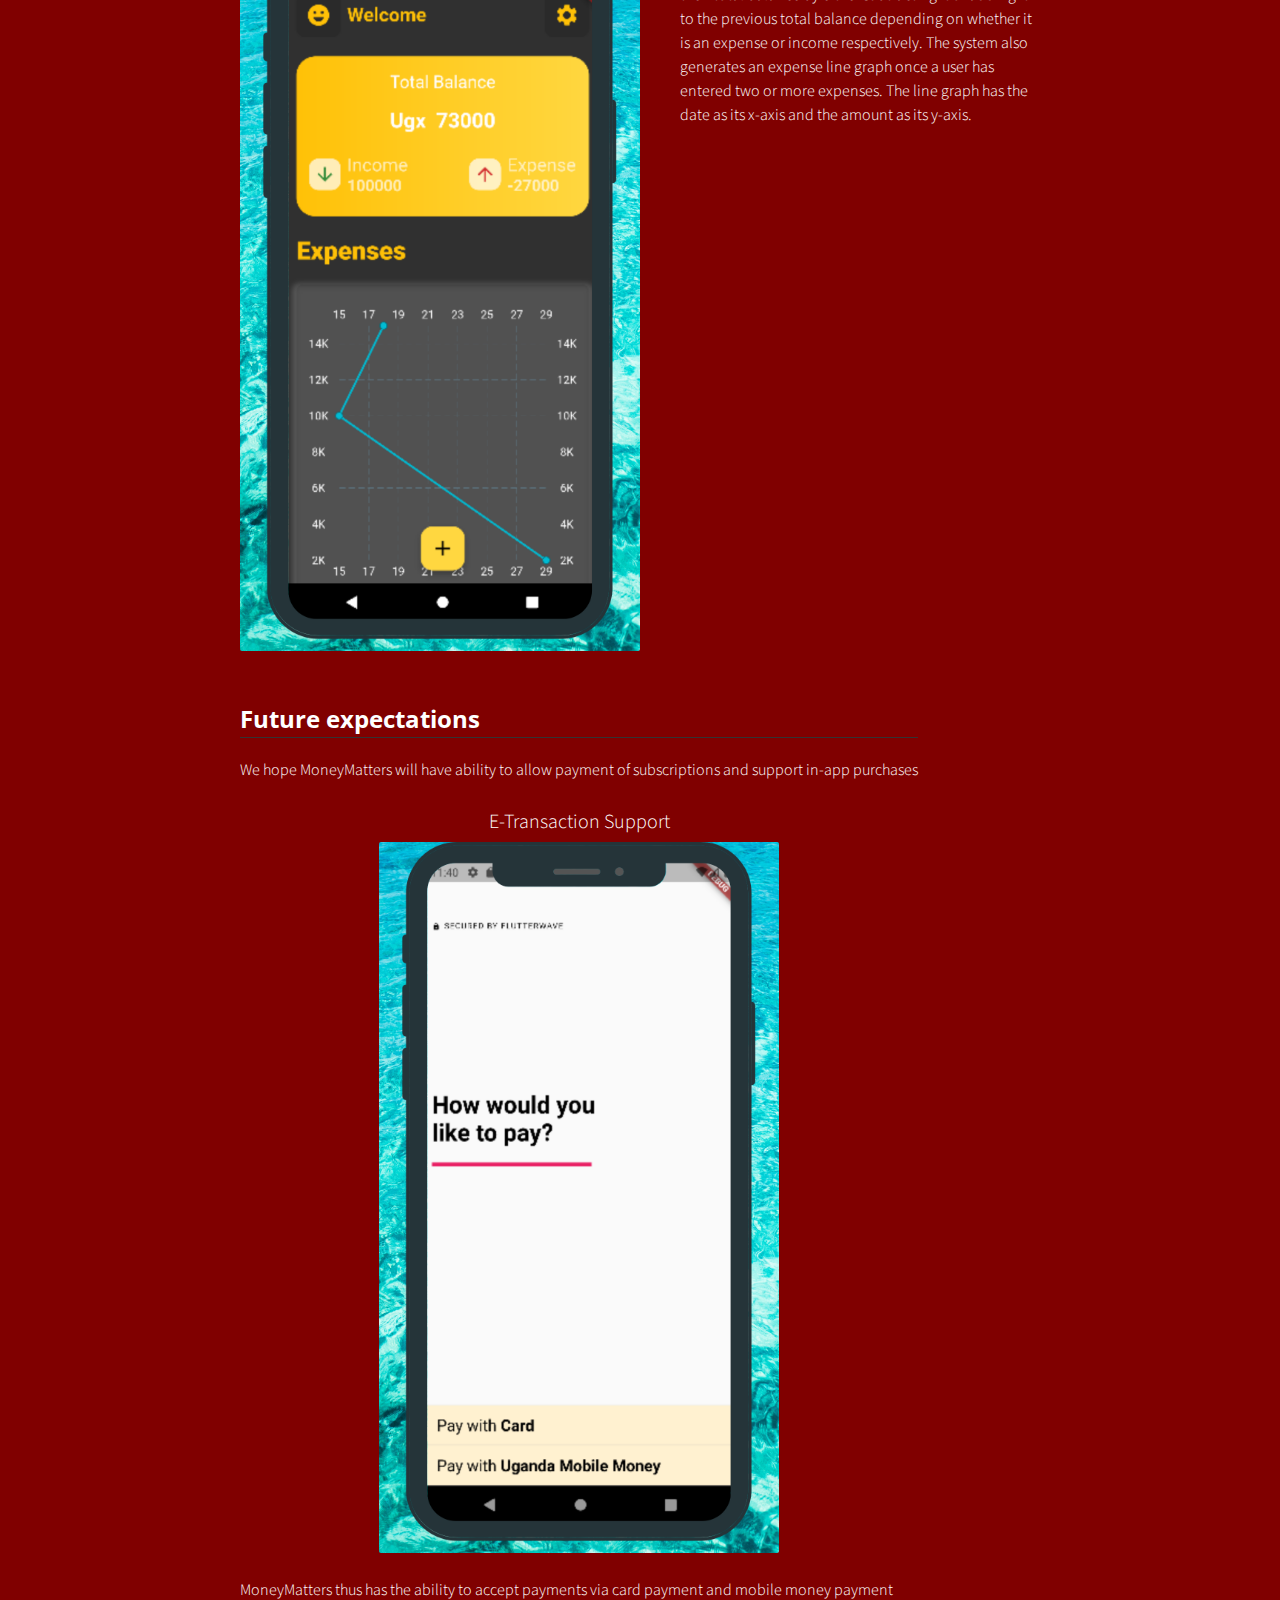
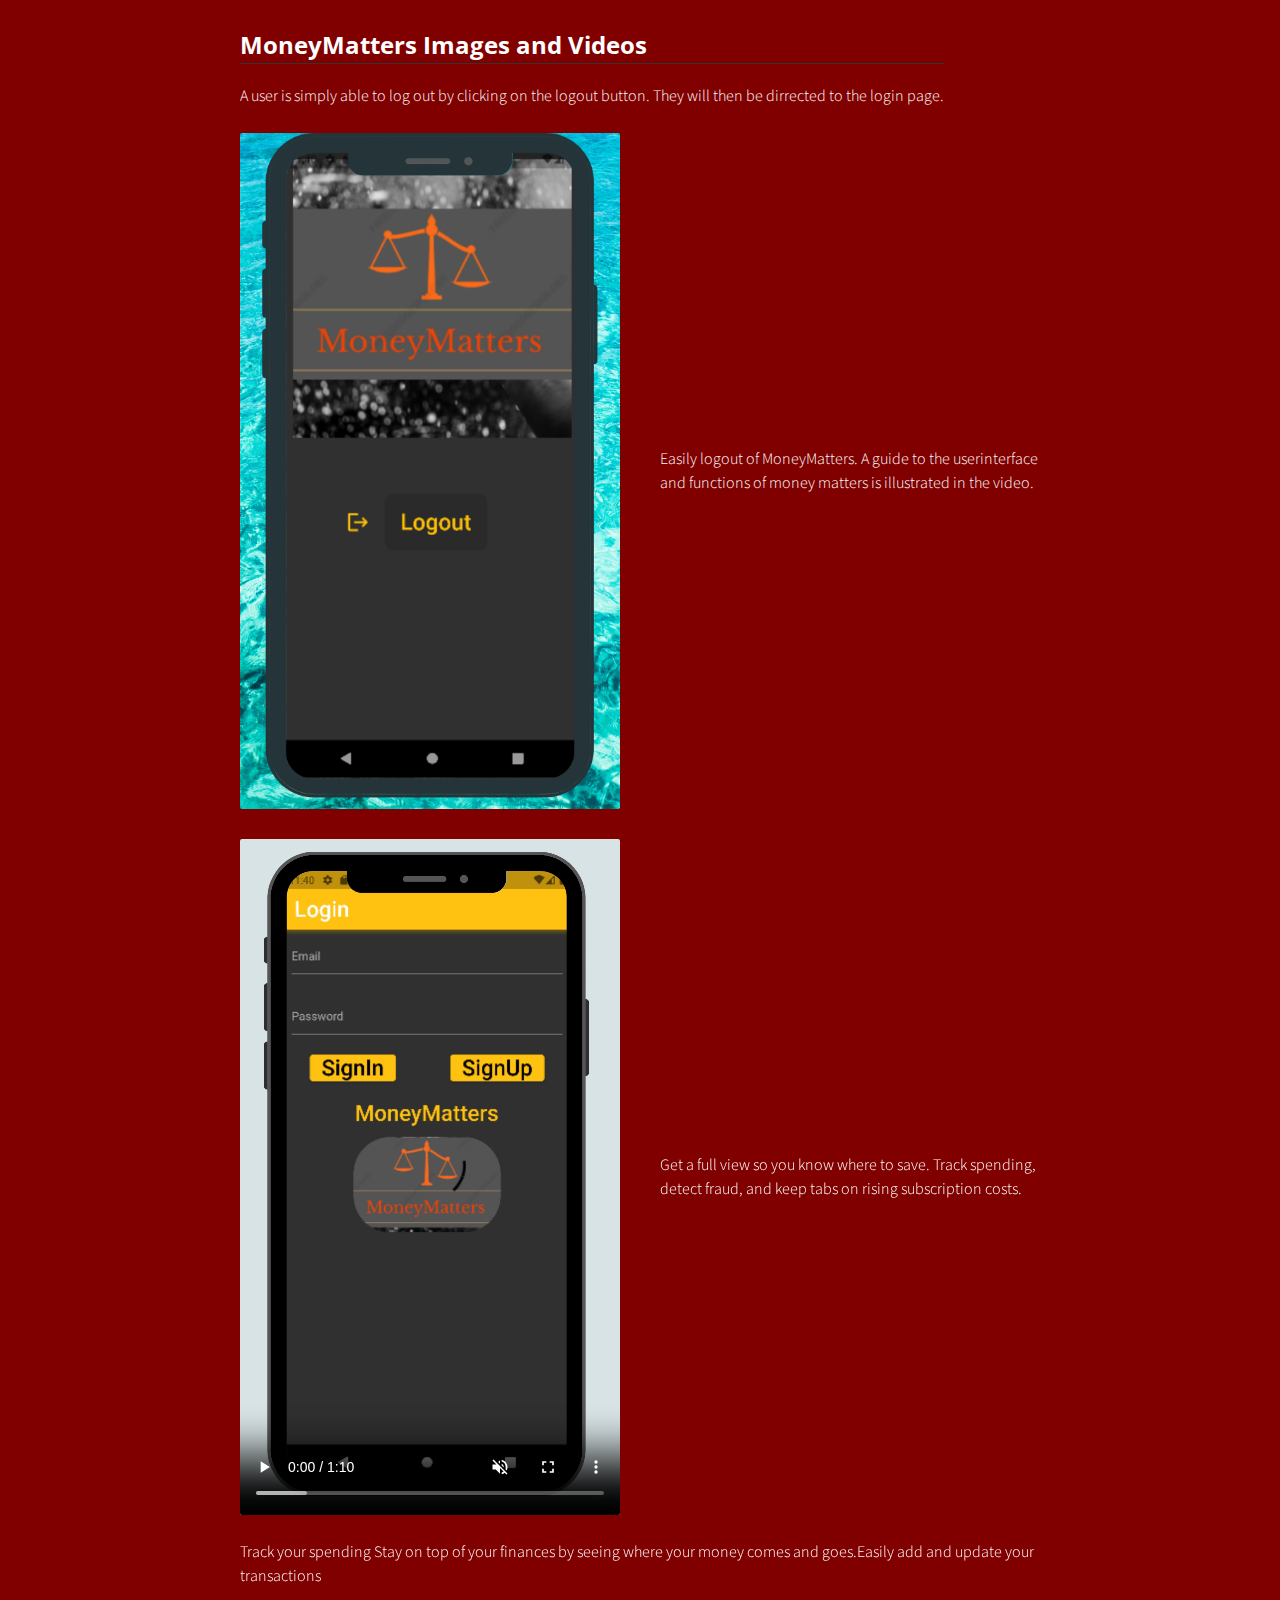
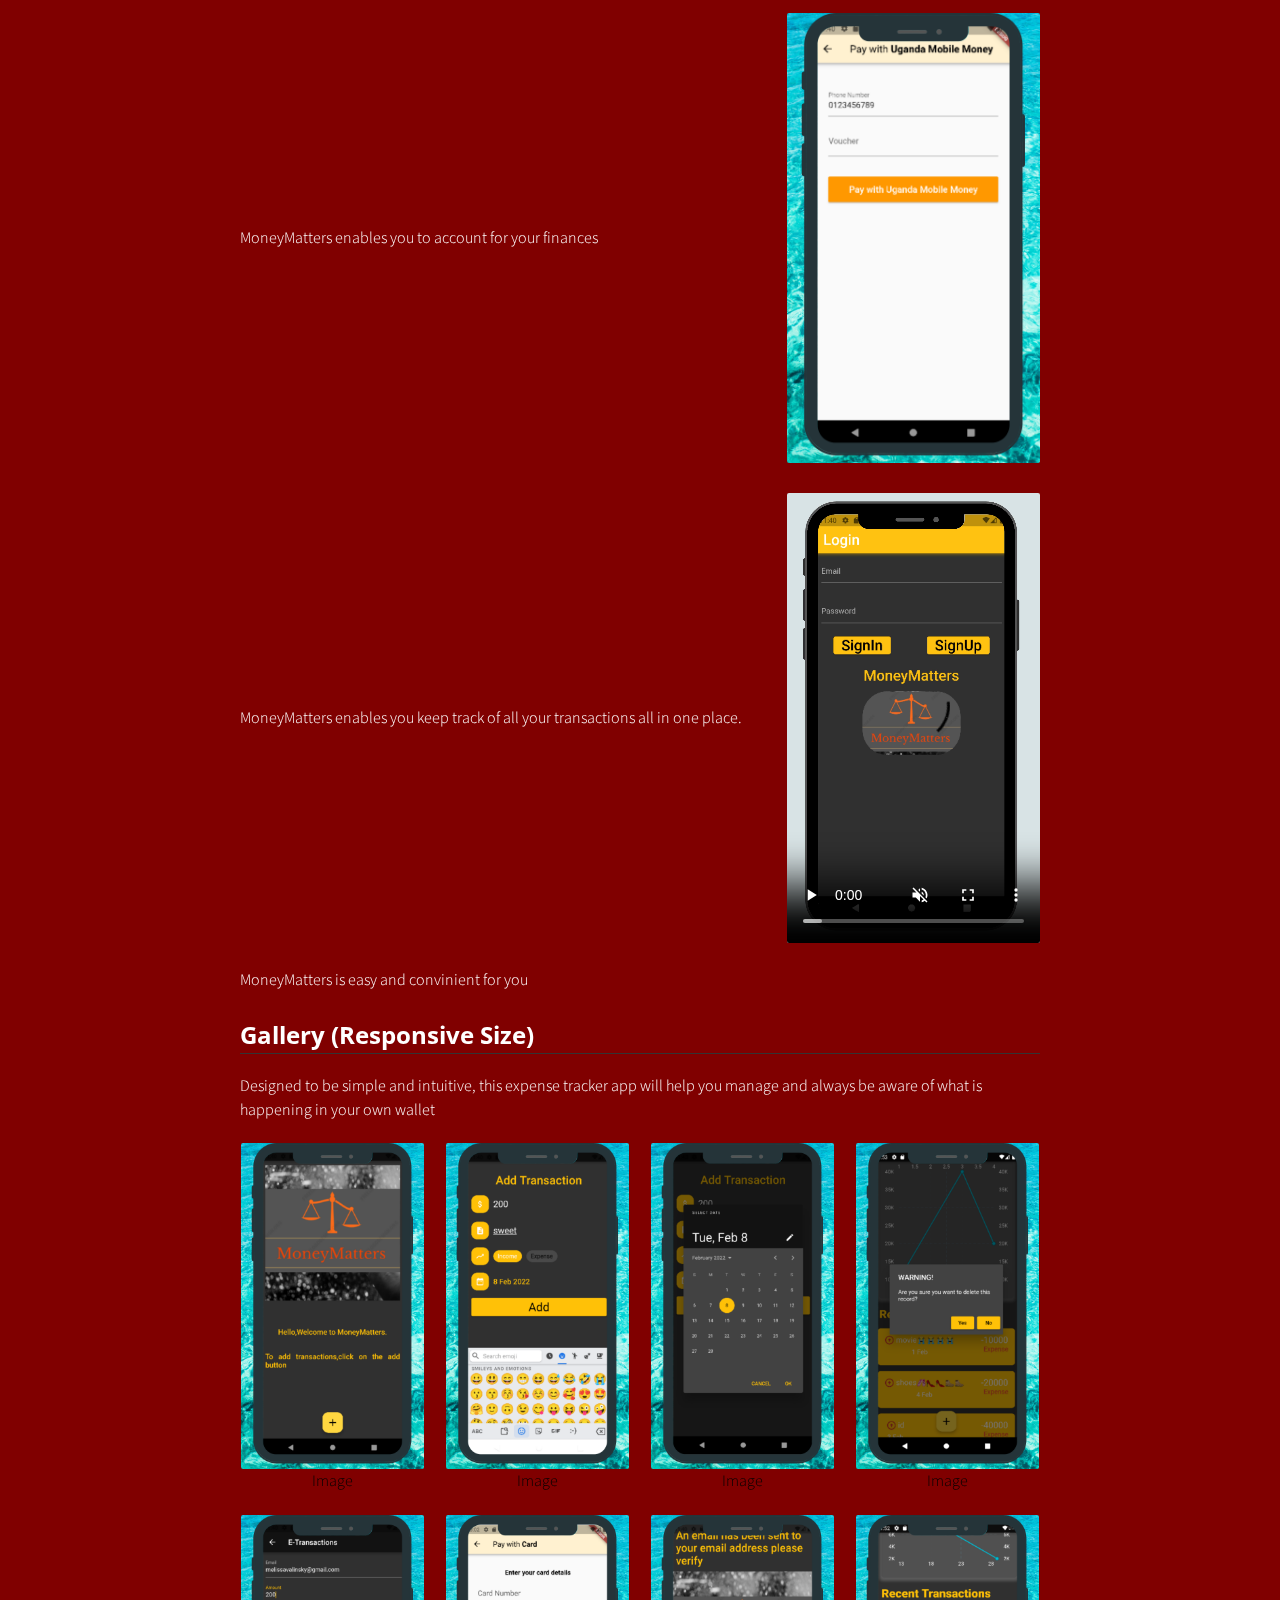
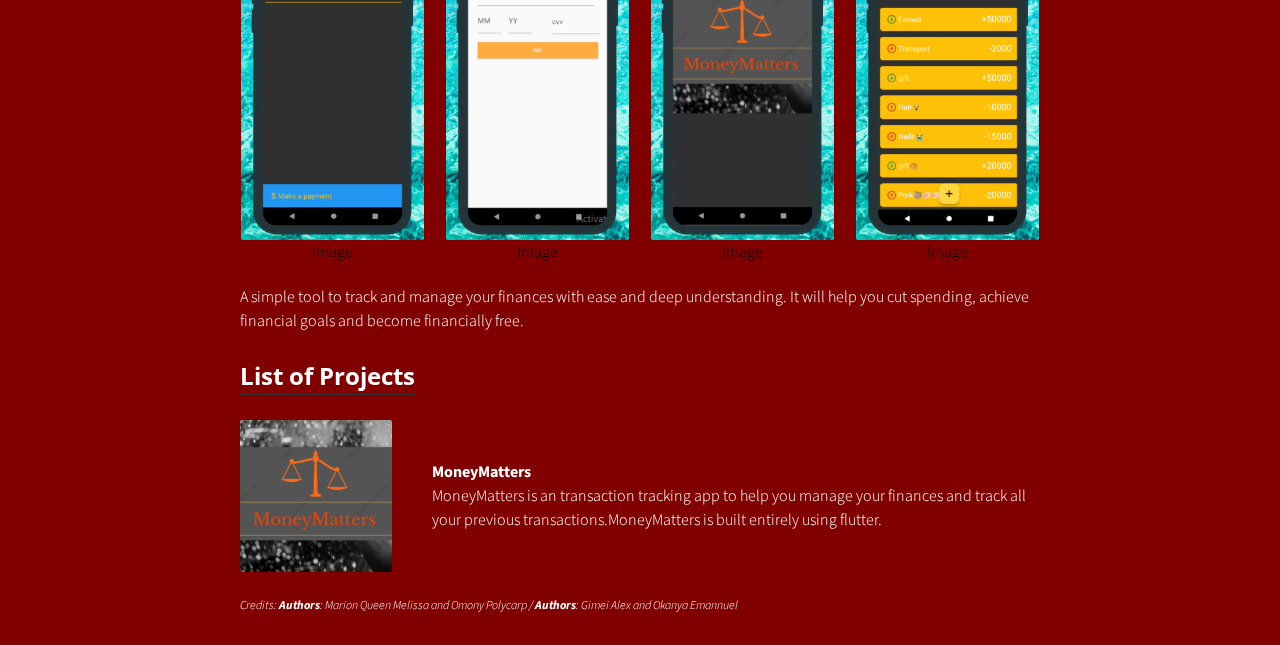
==== commit b8fb2647: "Update index.html" ====
--- a/index.html
+++ b/index.html
@@ -21,7 +21,7 @@
   </style>
 </head>
 
-<body style="background-color:#00FFFF;">
+<body style="background-color:#800000;">
   <div class="menu-container"></div>
   <div class="content-container">
     <div class="content">
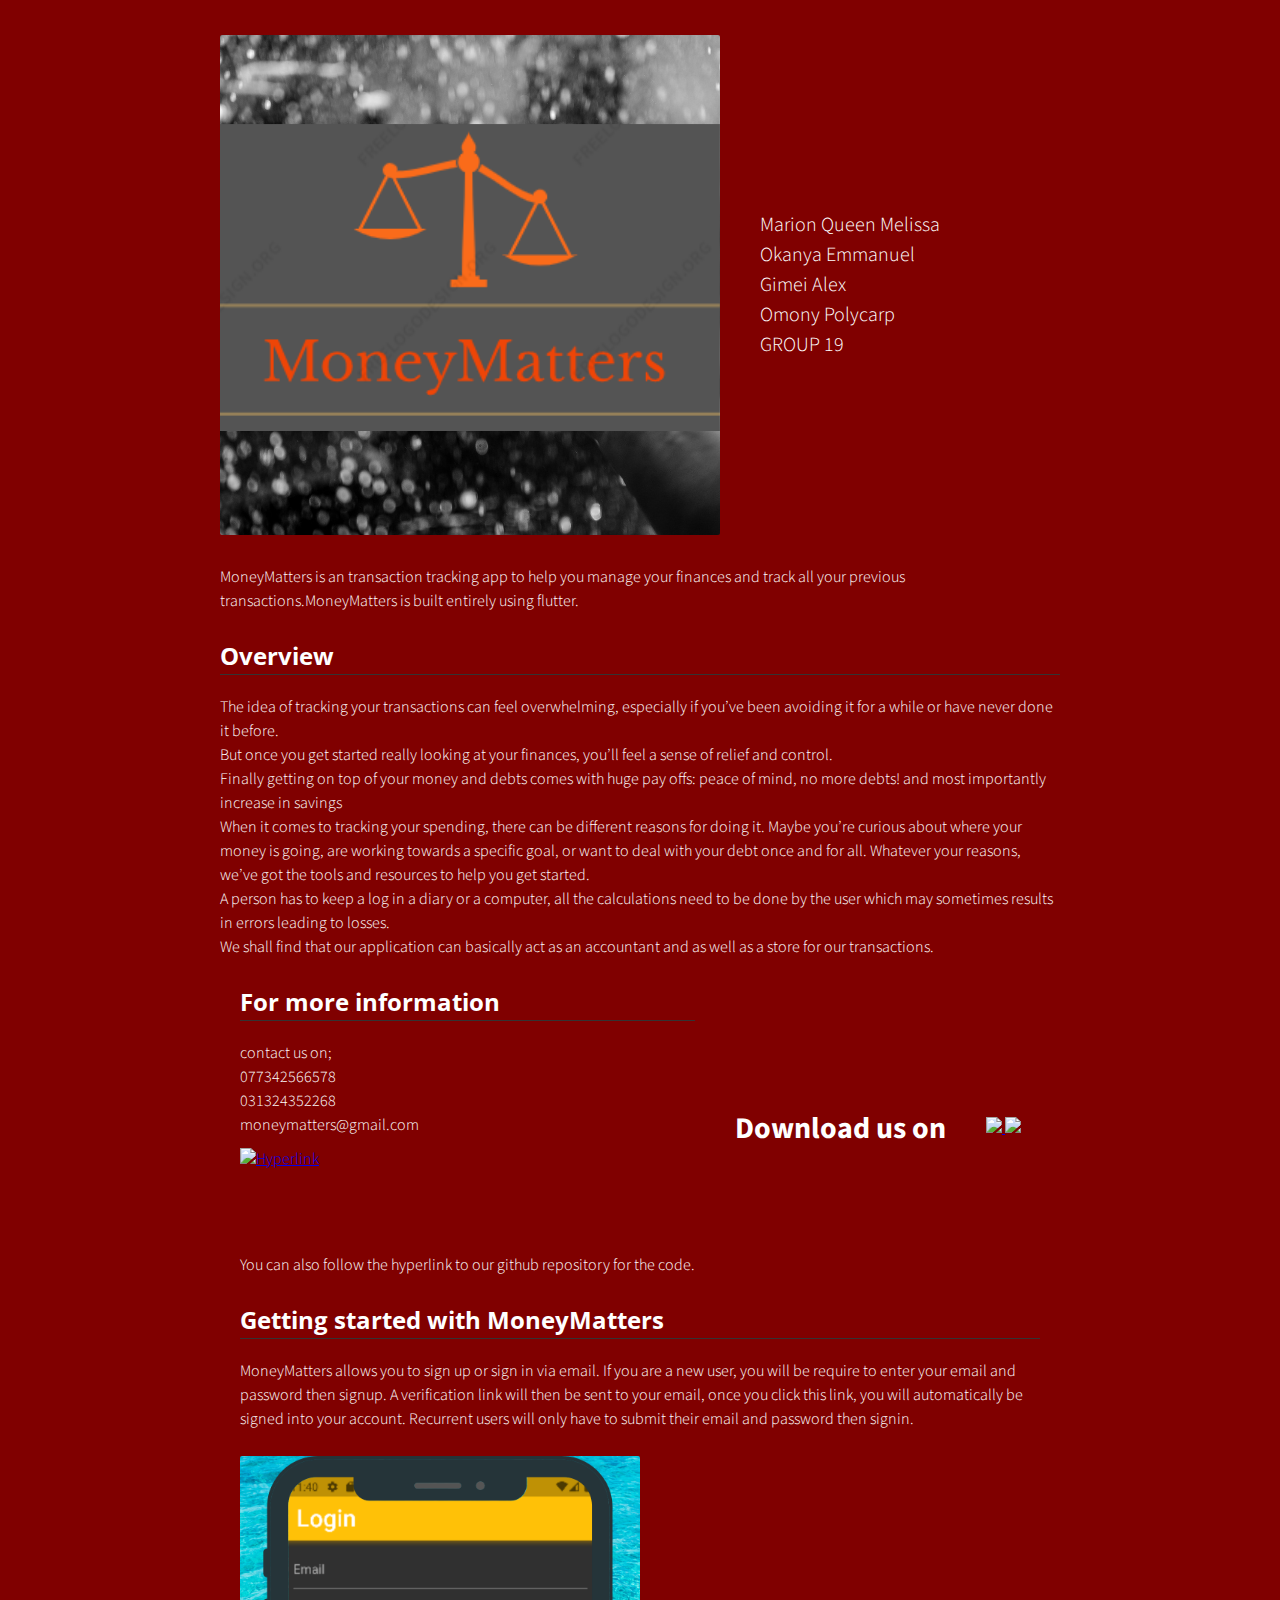
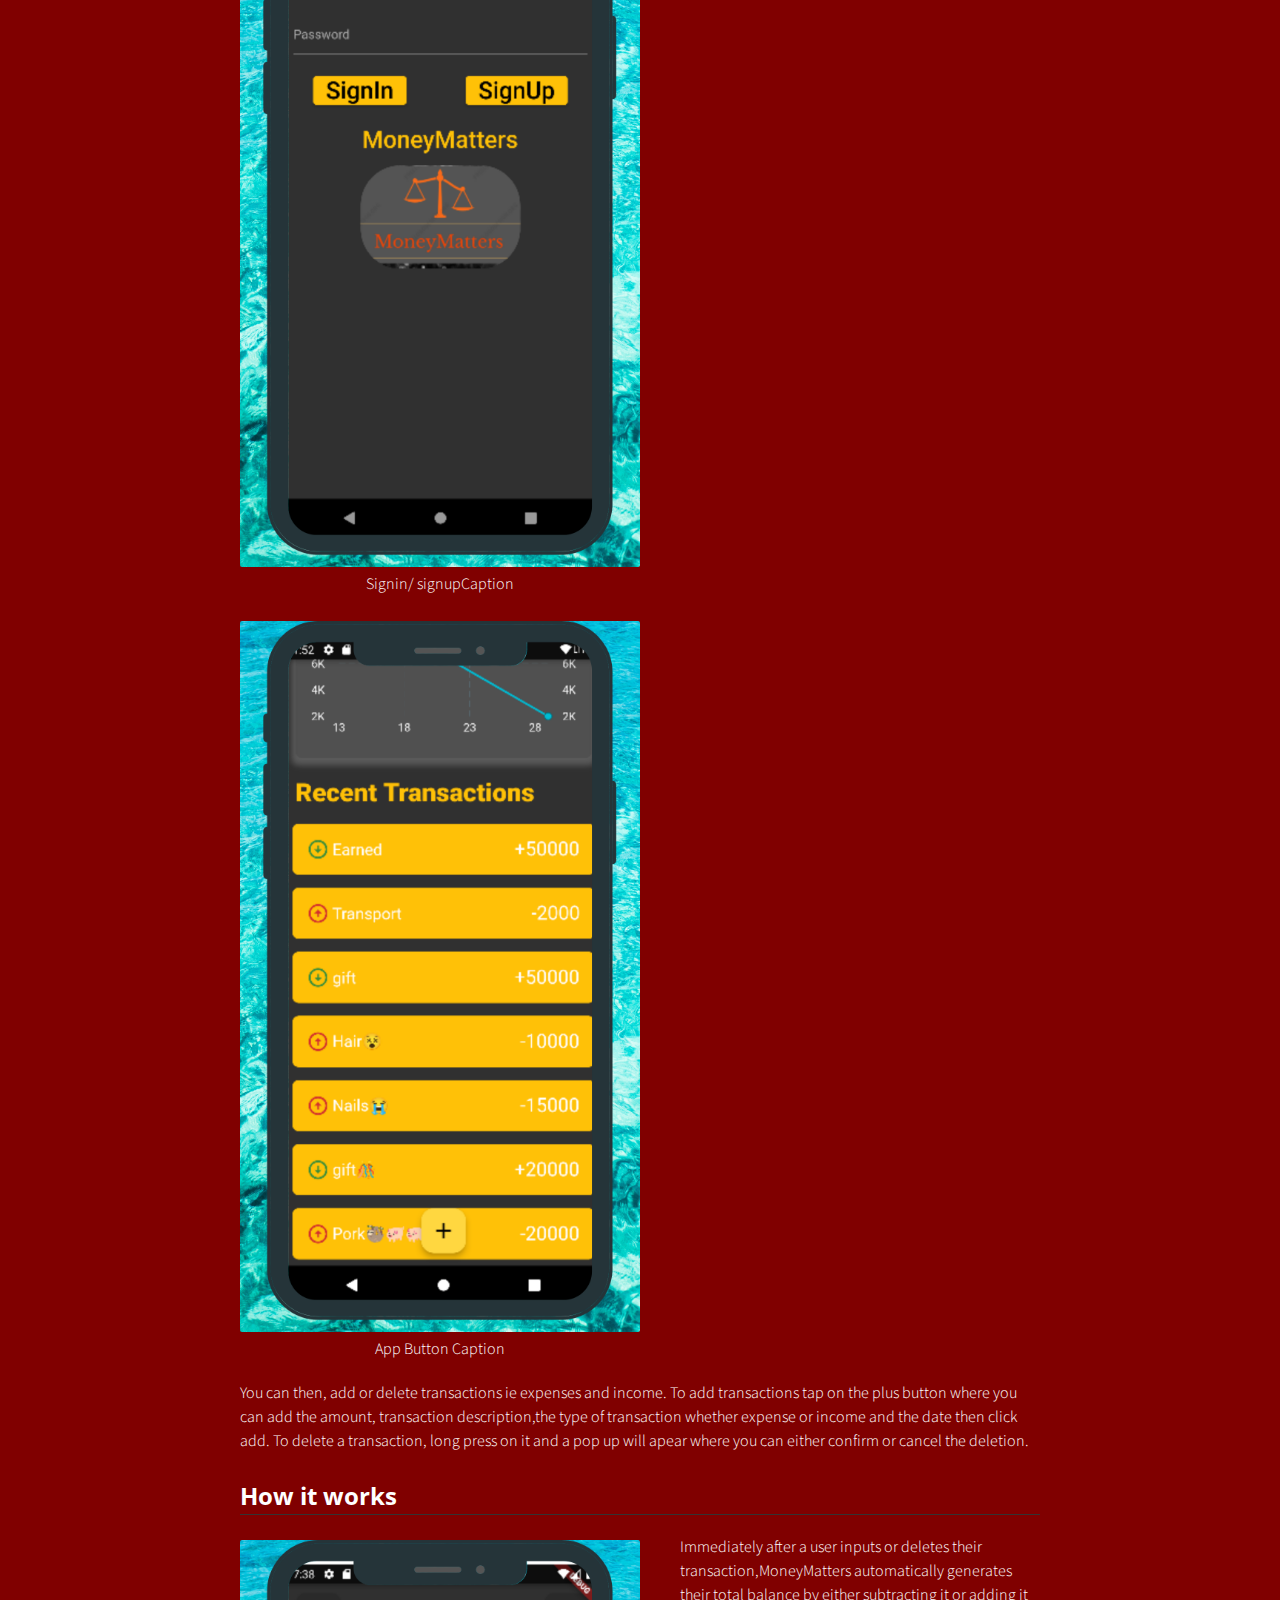
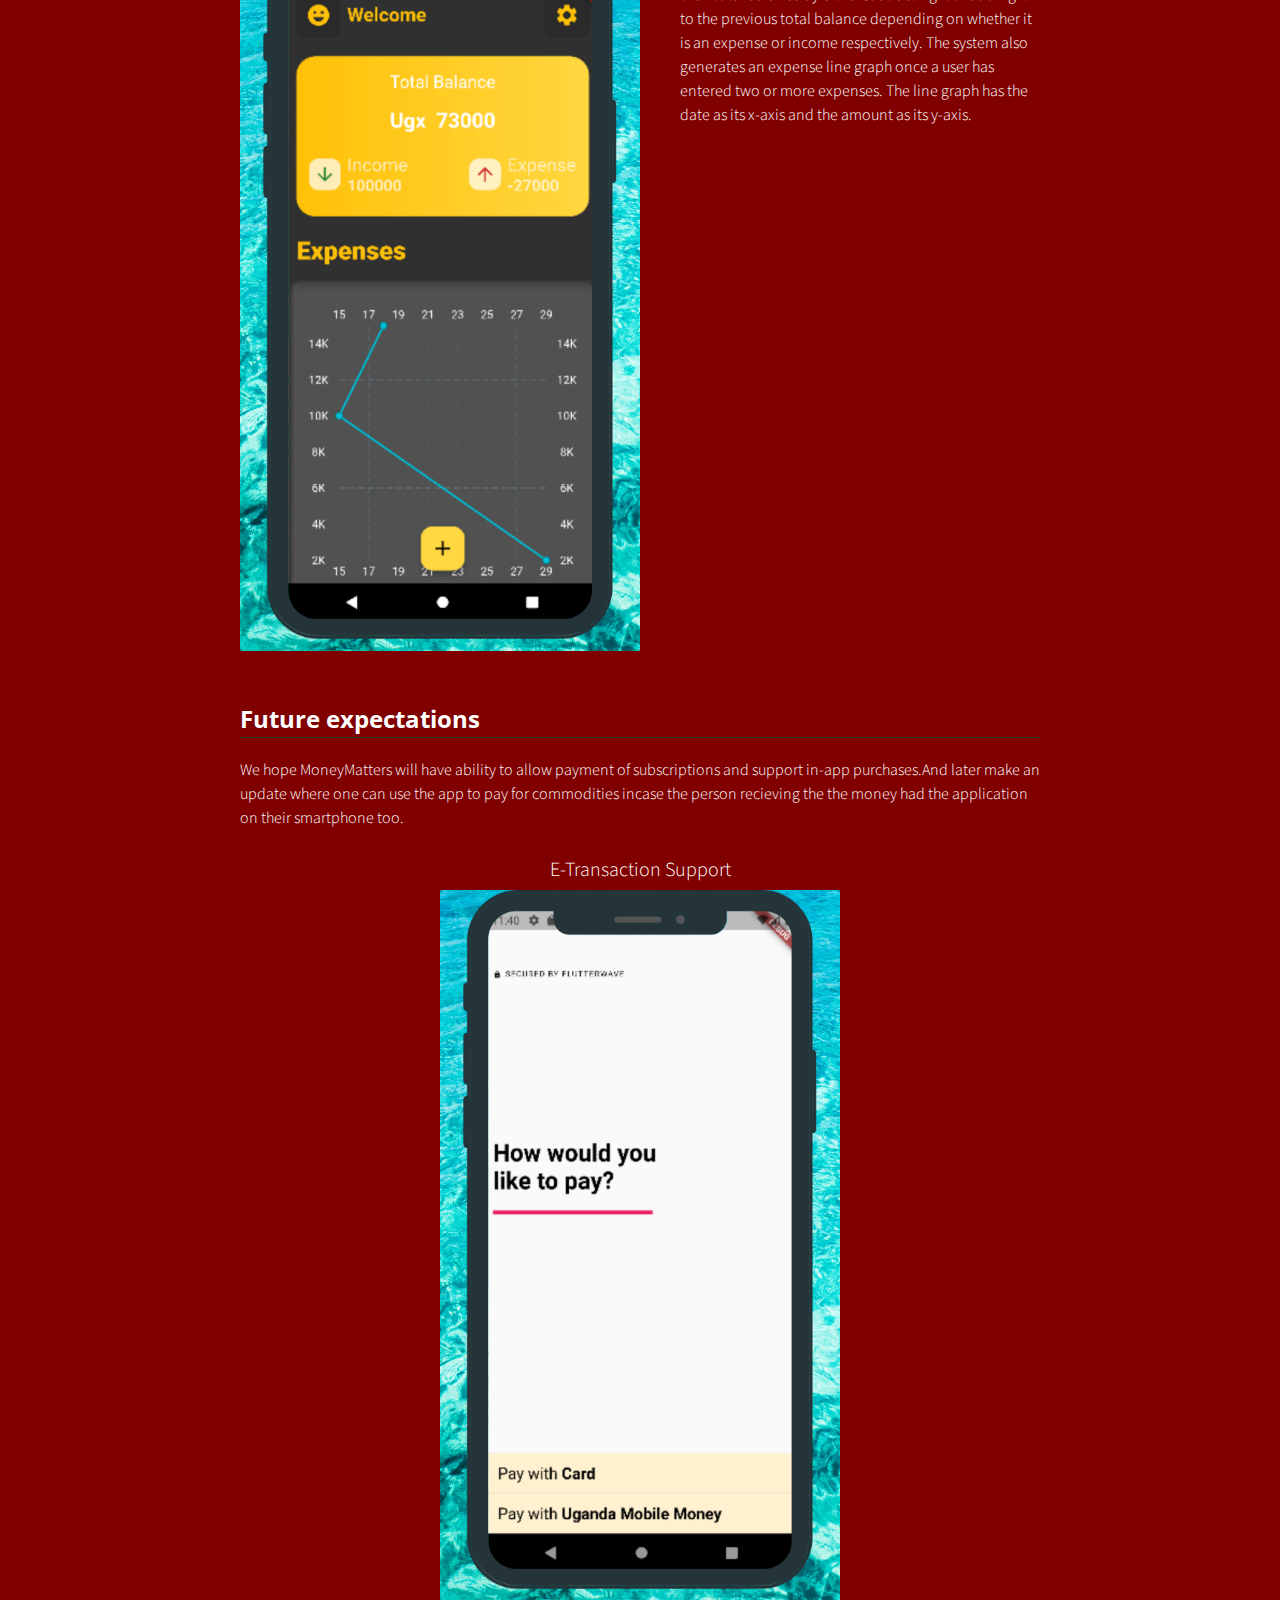
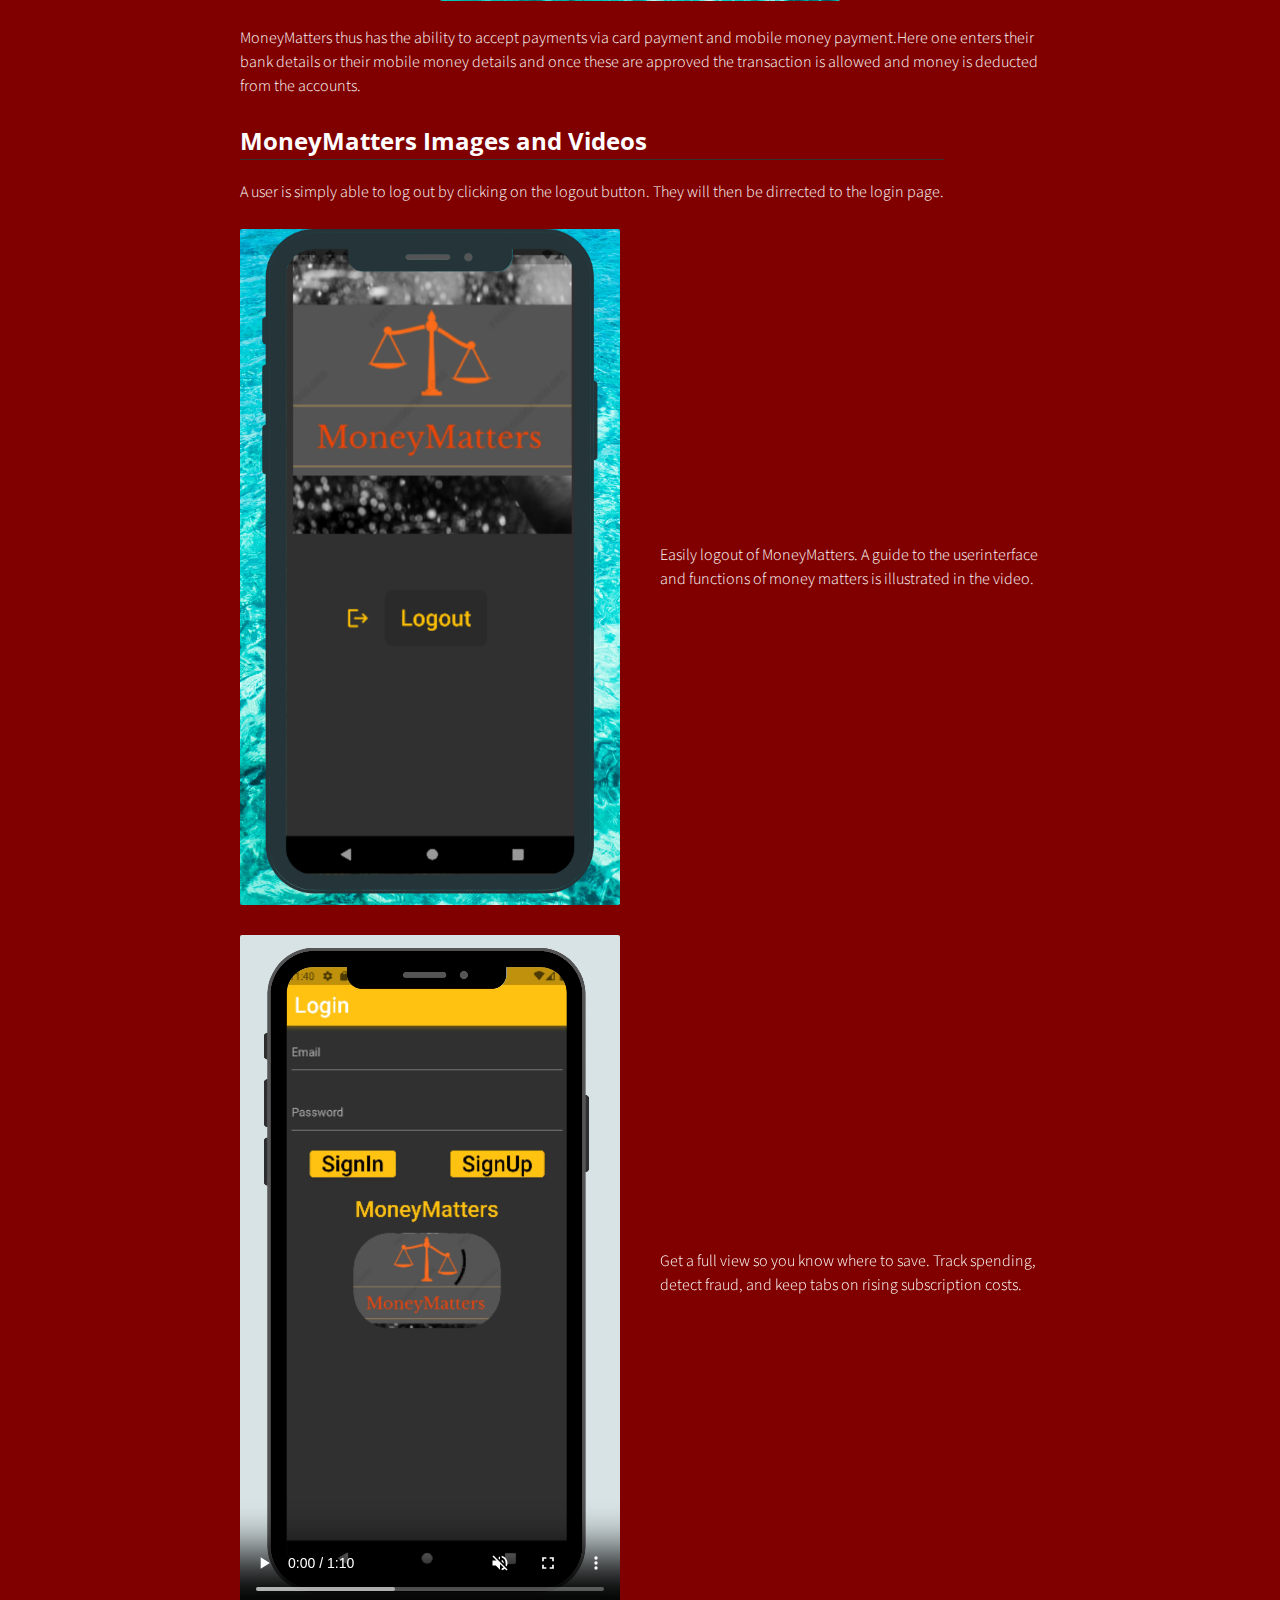
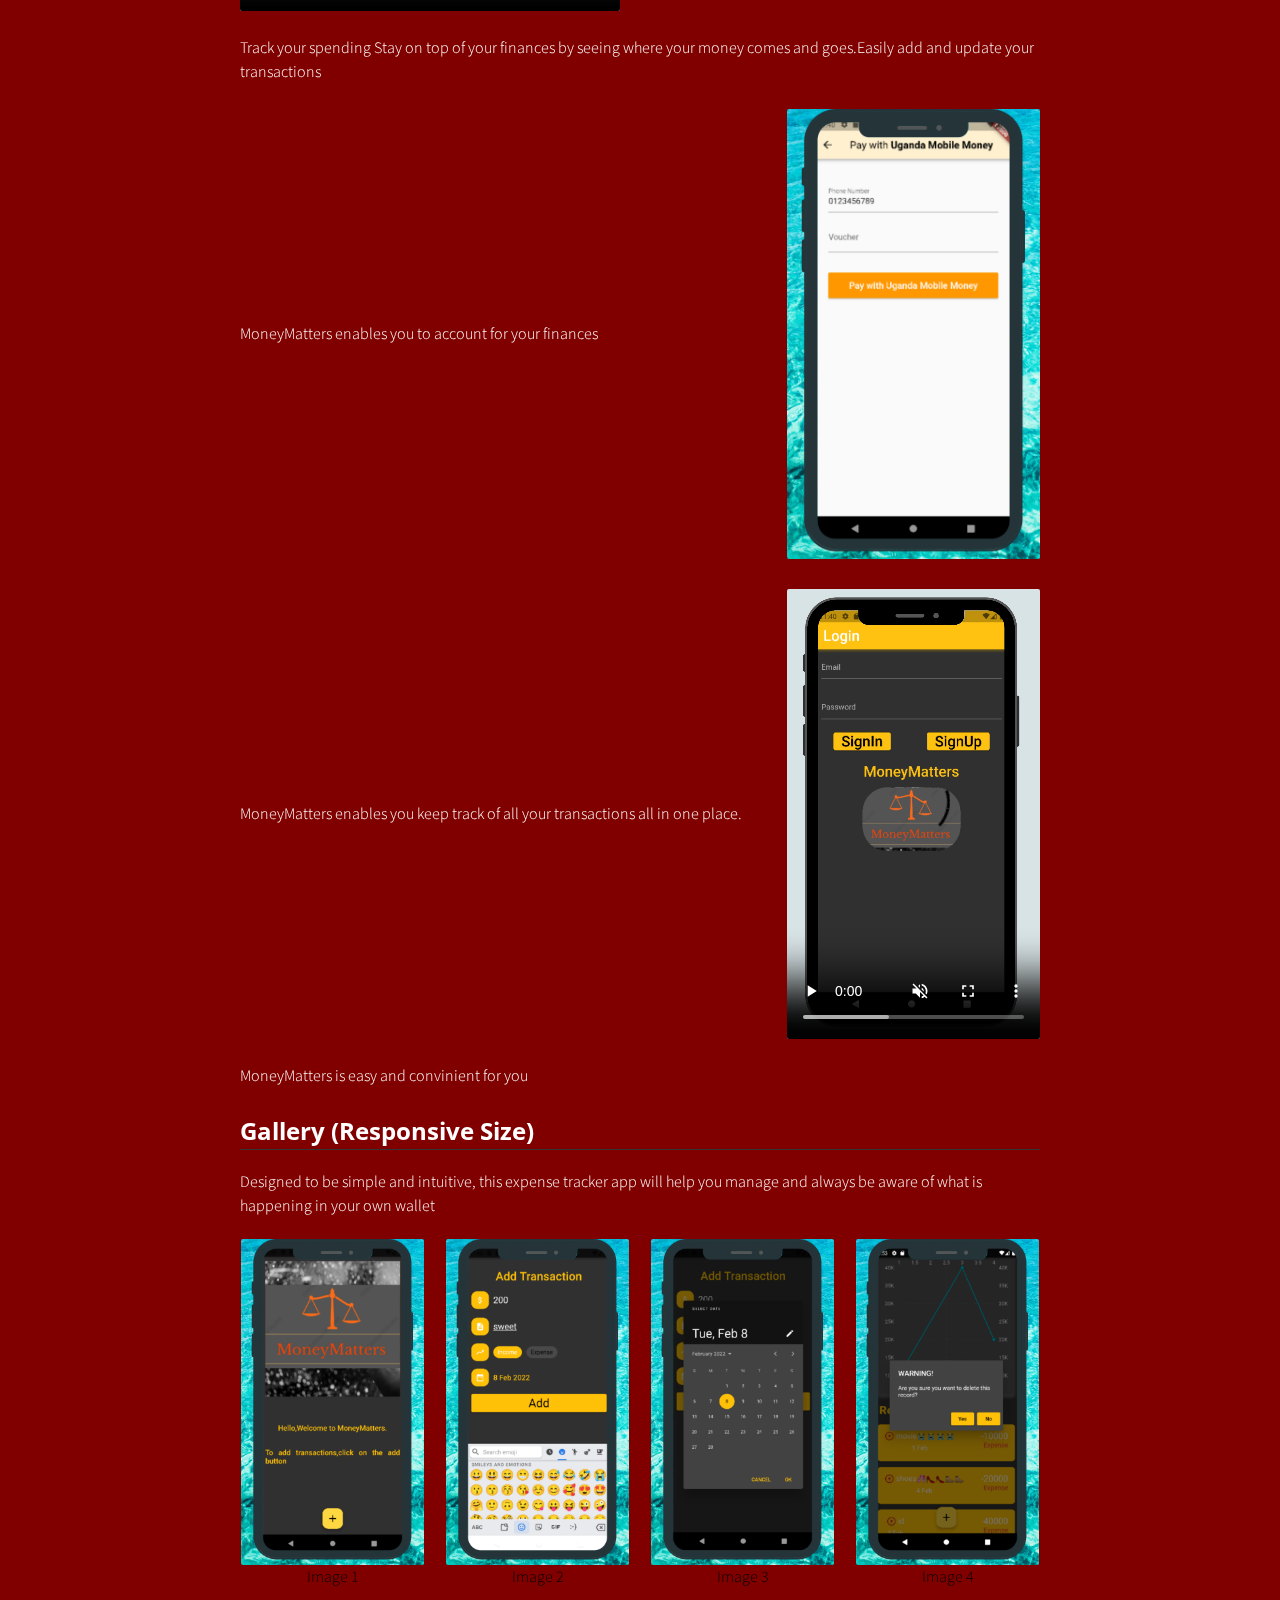
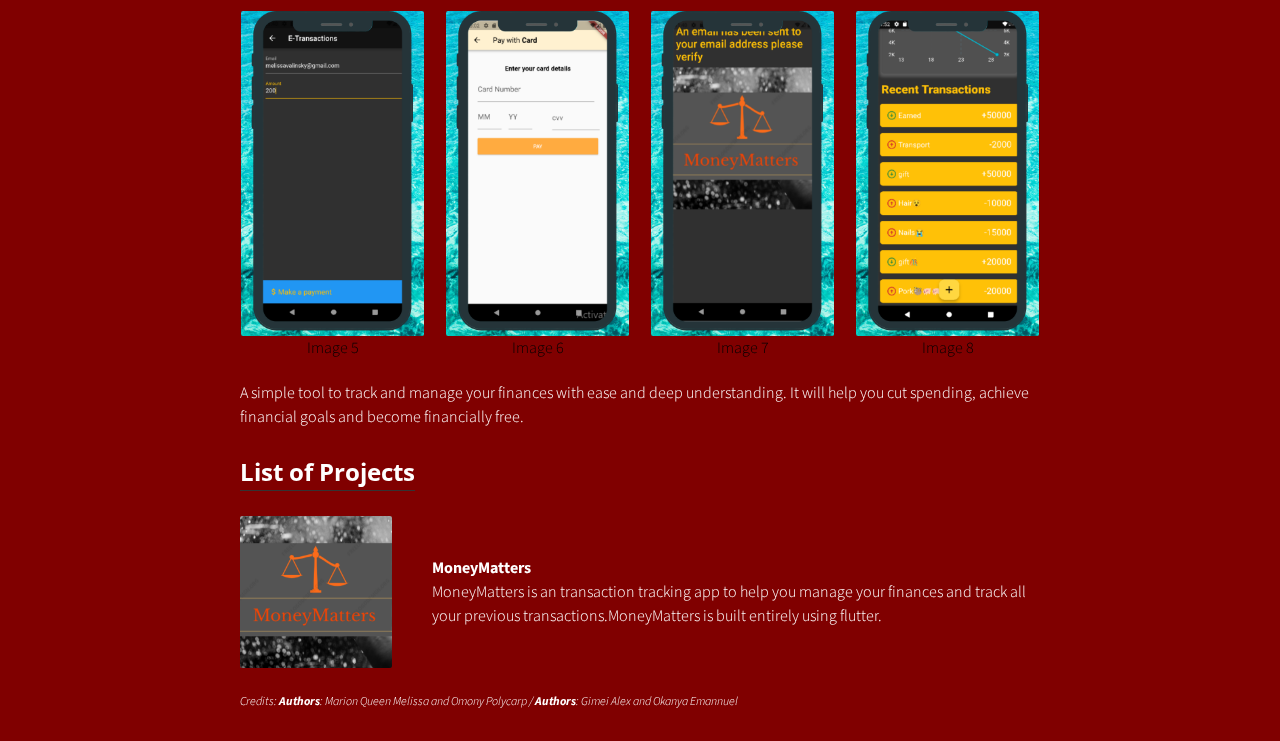
==== commit 8ea1030c: "Update index.html" ====
--- a/index.html
+++ b/index.html
@@ -314,14 +314,16 @@
             <h2 class="add-top-margin">Future expectations</h2>
             <hr>
             <p class="text">
-We hope MoneyMatters will have ability to allow payment of subscriptions and support in-app purchases 
+We hope MoneyMatters will have ability to allow payment of subscriptions and support in-app purchases.And later make 
+an update where one can use the app to pay for commodities incase the person recieving the the money had the application on their smartphone too.
             </p>
             <p class="text text-center graph-title">
               E-Transaction Support
             </p>
             <img class="image center max-width-400 add-top-margin-small" src="img/MM12.png">
             <p class="text">
-MoneyMatters thus has the ability to accept payments via card payment and mobile money payment
+MoneyMatters thus has the ability to accept payments via card payment and mobile money payment.Here one enters their bank details or their mobile money details
+and once these are approved the transaction is allowed and money is deducted from the accounts. 
             </p>
            <!-- <p class="text text-center graph-title">
               This is the title for the bottom table
@@ -637,28 +639,28 @@
         </div>
         <div class="gallery">
           <a href="javascript:void(0)" class="flex-column"><img src="img/MM3.png">
-            <div>Image</div>
+            <div>Image 1</div>
           </a>
           <a href="javascript:void(0)" class="flex-column"><img src="img/MM5.png">
-            <div>Image</div>
+            <div>Image 2 </div>
           </a>
           <a href="javascript:void(0)" class="flex-column"><img src="img/MM7.png">
-            <div>Image</div>
+            <div>Image 3 </div>
           </a>
           <a href="javascript:void(0)" class="flex-column"><img src="img/MM10.png">
-            <div>Image</div>
+            <div>Image 4 </div>
           </a>
           <a href="javascript:void(0)" class="flex-column"><img src="img/MM11.png">
-            <div>Image</div>
+            <div>Image 5 </div>
           </a>
           <a href="javascript:void(0)" class="flex-column"><img src="img/MM14.png">
-            <div>Image</div>
+            <div>Image 6 </div>
           </a>
           <a href="javascript:void(0)" class="flex-column"><img src="img/MM2.png">
-            <div>Image</div>
+            <div>Image 7 </div>
           </a>
           <a href="javascript:void(0)" class="flex-column"><img src="img/MM8.png">
-            <div>Image</div>
+            <div>Image 8 </div>
           </a>
         </div>
         <div class="flex-row">
